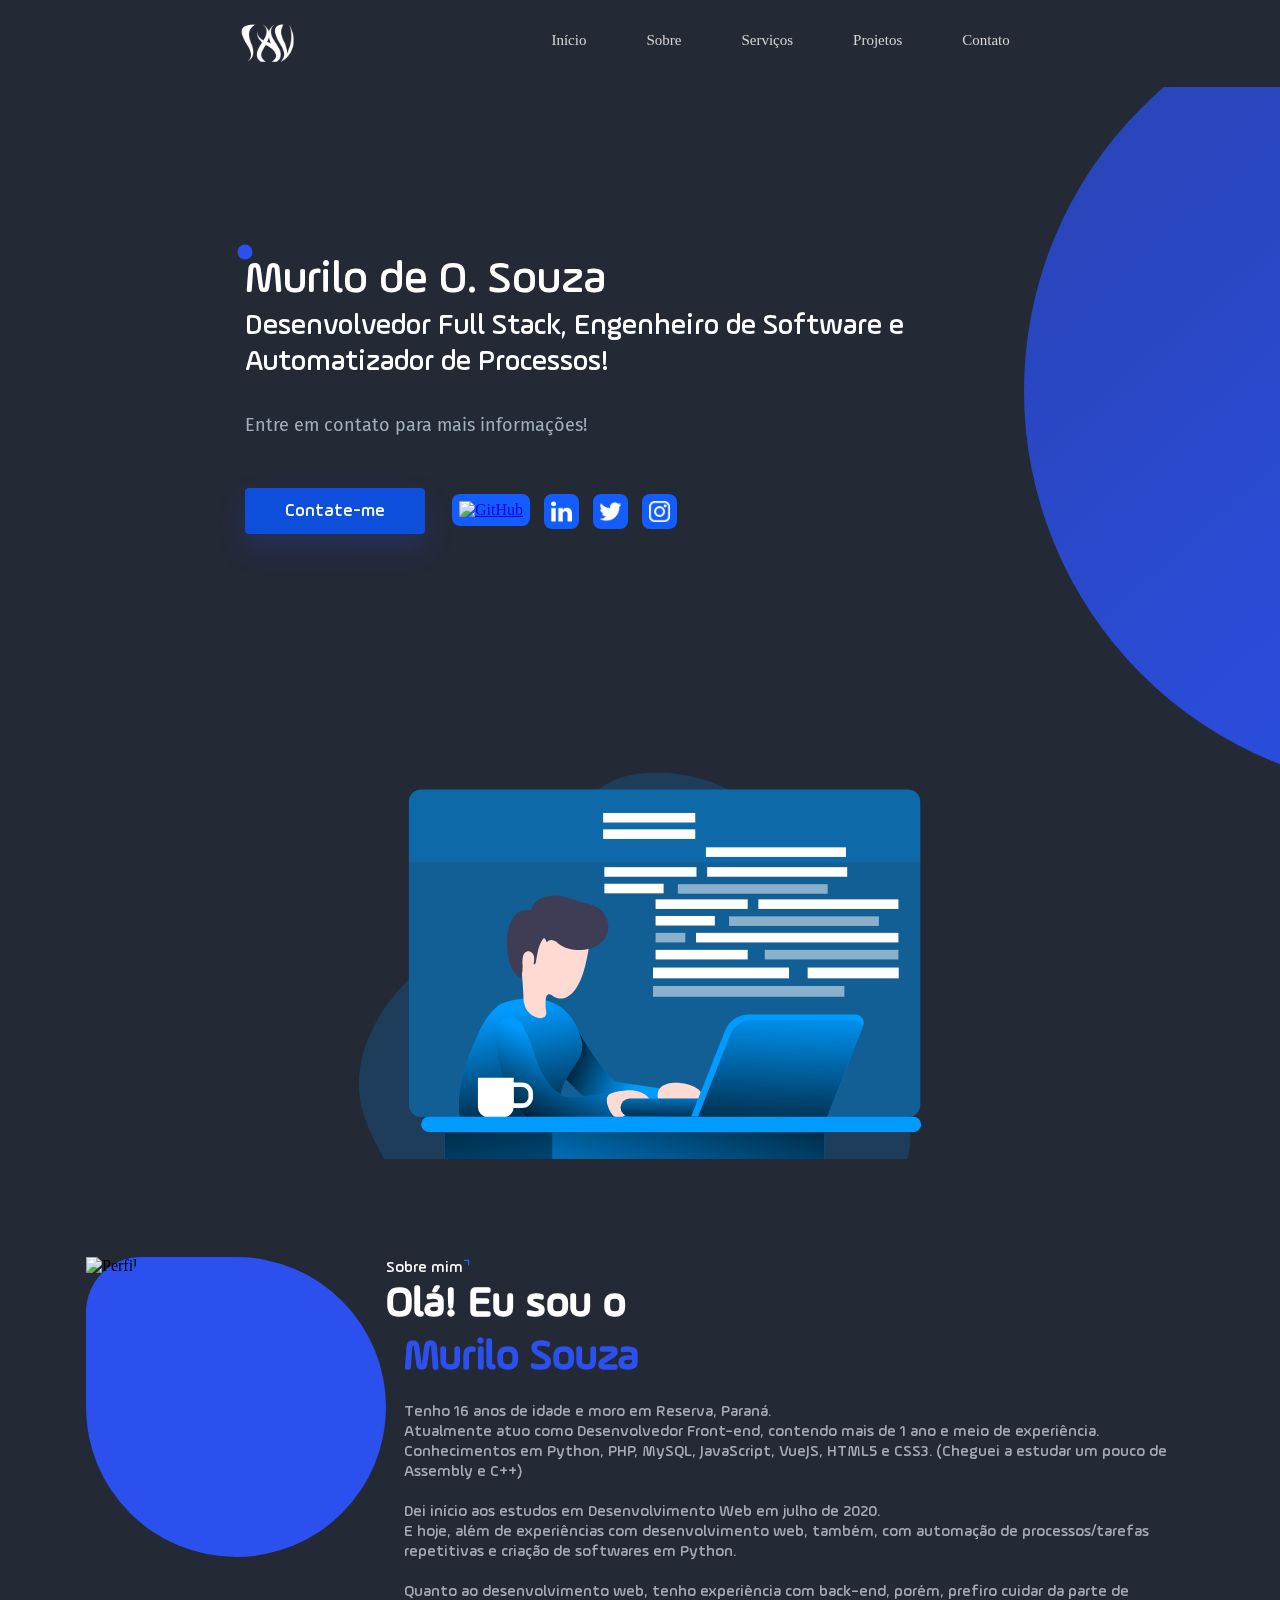
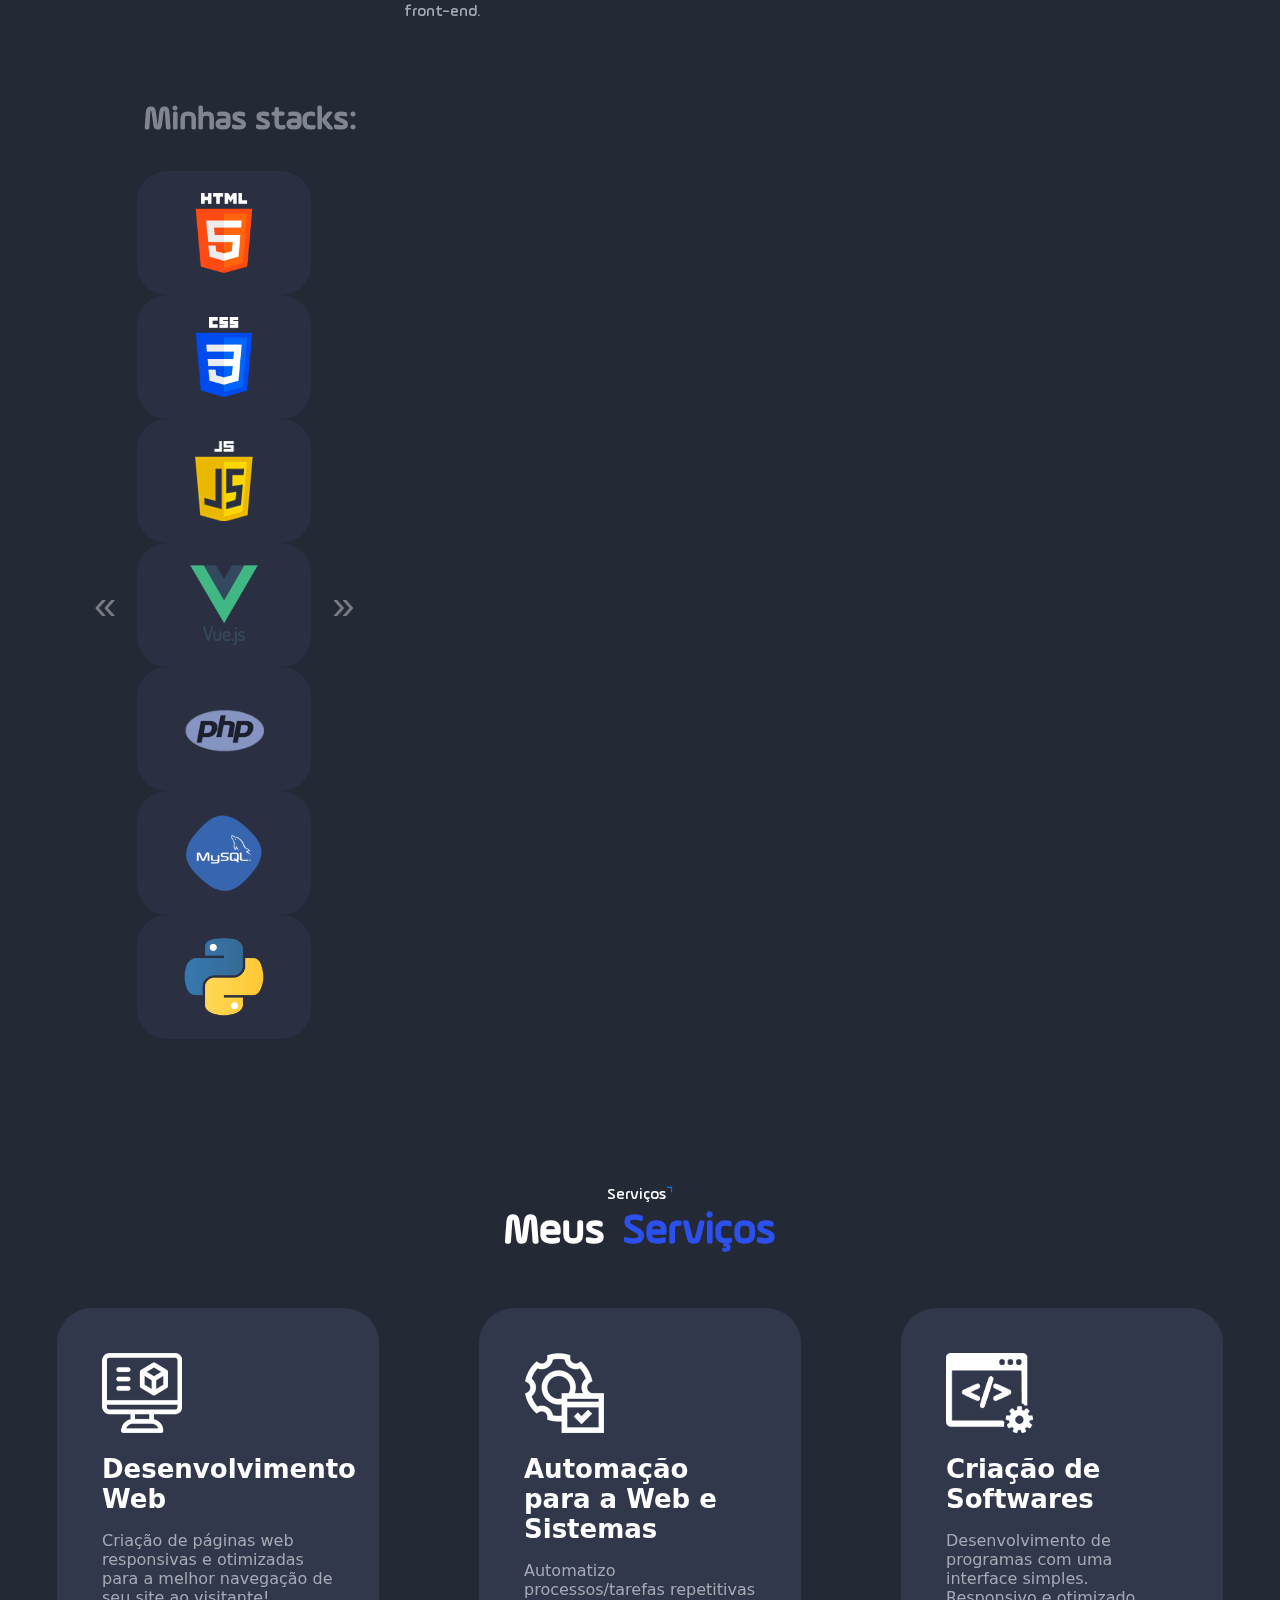
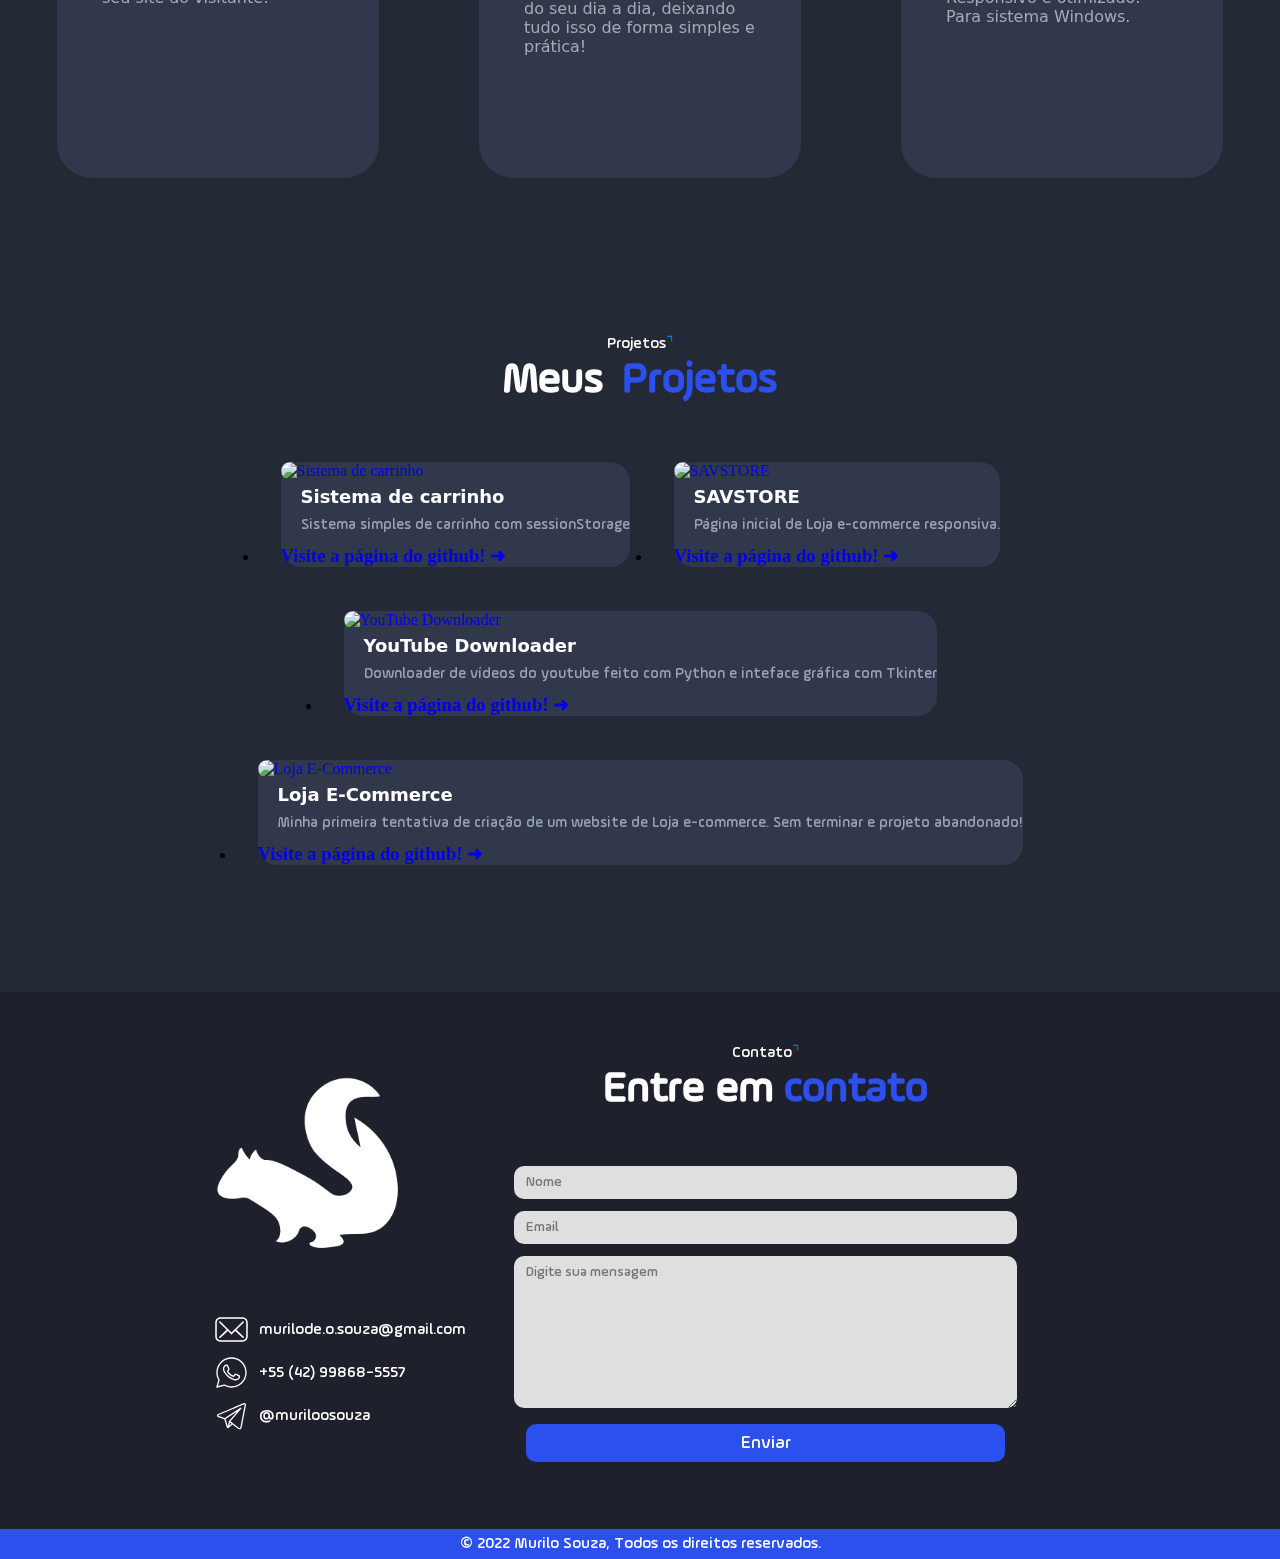
==== index.html @ b5506ba6 "Update index.html" ====
<!DOCTYPE html>
<html lang="en">
<head>
    <meta charset="UTF-8">
    <meta http-equiv="X-UA-Compatible" content="IE=edge">
    <meta name="viewport" content="width=device-width, initial-scale=1.0">
    <title>Portfólio | Murilo Souza</title>
    <link rel="icon" type="image/x-icon" href="./favicon.png">
    <link rel="stylesheet" type="text/css" href="./main.css">
    <link rel="stylesheet" type="text/css" href="./glider.css">
    <link rel="preconnect" href="https://fonts.googleapis.com">
    <link rel="preconnect" href="https://fonts.gstatic.com" crossorigin>
    <link href="https://fonts.googleapis.com/css2?family=Fira+Sans:ital,wght@0,100;0,200;0,300;0,400;0,500;0,600;0,700;0,800;0,900;1,100;1,200;1,300;1,400;1,500;1,600;1,700;1,800;1,900&display=swap" rel="stylesheet">
</head>
<body>
    
    <div class="header-container">
        <div class="header">
            <div class="logo">
                <a href="/index.html"><img src="./img/iconpng 150x150.png" alt="logo" draggable="false"></a>
            </div>
            <ul class="menu">
                <li><a href="/index.html" id="home">Início</a></li>
                <li><a href="#" id="about">Sobre</a></li>
                <li><a href="#" id="services">Serviços</a></li>
                <li><a href="#" id="projects">Projetos</a></li>
                <li><a href="#" id="contact">Contato</a></li>
            </ul>
        </div>
    </div>

    <div class="content">
        <div class="content-container-1">
            <div class="bubble background-bubble"></div>
            <div class="box-principal">

                <div class="titledivul">
                    <div class="maintitle">
                        <span class="title">Murilo de O. Souza</span>
                        <span class="subtitle">Desenvolvedor Full Stack, Engenheiro de Software e Automatizador de Processos!</span>
                    </div>
                    <div class="animated"></div>
                    <div class="cursor"></div>
                    <div class="maindescription">
                        <span>Entre em contato para mais informações!</span>
                    </div>
                    <div class="contacts">
                        <div class="btn-contact">
                            <a href=""><span class="btnctt">Contate-me</span></a>
                        </div>
                        <div class="social-media">
                            <a href="https://github.com/savitarms/" target="_blank"><img class="github icon" src="./img/github-icon.png" alt="GitHub" draggable="false"></a>
                            <a href="https://www.linkedin.com/in/murilodeosouza/" target="_blank"><img class="linkedin icon" src="./img/linkedin-icon.png" alt="LinkedIn" draggable="false"></a>
                            <a href="https://twitter.com/savitarx" target="_blank"><img class="twitter icon" src="./img/twitter-icon.png" alt="Twitter" draggable="false"></a>
                            <a href="https://www.instagram.com/murilo.sav/" target="_blank"><img class="instagram icon" src="./img/instagram-icon.png" alt="Instagram" draggable="false"></a>
                        </div>
                    </div>
                </div>
                <div class="ad-illustration" data-speed="0.6">
                    <svg id="Layer_1" data-name="Layer 1" xmlns="http://www.w3.org/2000/svg" xmlns:xlink="http://www.w3.org/1999/xlink" viewBox="0 0 407.22 332.41" width="406" height="306" class="illustration styles_illustrationTablet__1DWOa"><defs><linearGradient id="linear-gradient" x1="154.44" y1="220.63" x2="204.69" y2="239.78" gradientUnits="userSpaceOnUse"><stop offset="0.01"></stop><stop offset="0.12" stop-opacity="0.75"></stop><stop offset="1" stop-opacity="0"></stop></linearGradient><linearGradient id="linear-gradient-2" x1="128.92" y1="276.06" x2="113.67" y2="184.09" xlink:href="#linear-gradient"></linearGradient><linearGradient id="linear-gradient-3" x1="134.36" y1="270.94" x2="159.48" y2="214.41" xlink:href="#linear-gradient"></linearGradient><linearGradient id="linear-gradient-4" x1="262.98" y1="213.1" x2="219.92" y2="357.78" xlink:href="#linear-gradient"></linearGradient><linearGradient id="linear-gradient-5" x1="85.31" y1="219.96" x2="127.03" y2="417.81" xlink:href="#linear-gradient"></linearGradient><linearGradient id="linear-gradient-6" x1="264.92" y1="268.06" x2="265.51" y2="240.84" gradientTransform="translate(530.39 510.8) rotate(180)" xlink:href="#linear-gradient"></linearGradient><linearGradient id="linear-gradient-7" x1="307.69" y1="284.87" x2="311.73" y2="182.58" xlink:href="#linear-gradient"></linearGradient></defs><title>Web Developer</title><rect x="36.21" y="12.31" width="370.4" height="237.25" rx="8.95" fill="#009bff" opacity="0.48" style="isolation: isolate;"></rect><path d="M404.17,279.66c-.27,7.77-2.05,15.68-6.4,22.12-5.48,8.11-14.38,13.13-23,17.85l-24.44,13.45c-10.71,5.9-22,11.94-34.21,12.11-8.64.13-17-2.72-25.31-5.11C252,328.88,211.12,327.31,171,330.14c-20.55,1.45-41,4-61.36,7.07-16.29,2.42-35.84,10.47-50.53.94-16-10.4-25.82-27.24-34.86-43.59C16.38,280.37,8.4,265.83,5.8,249.82c-4-24.74,5.58-50.15,20.57-70.25a161.15,161.15,0,0,1,14.73-17V253.4a9,9,0,0,0,8.95,9H402.54A70.17,70.17,0,0,1,404.17,279.66Z" transform="translate(-4.89 -12.78)" fill="#009bff" opacity="0.18" style="isolation: isolate;"></path><path d="M272.47,25.1H178.22a56.62,56.62,0,0,1,11.48-6.76c7.45-3.25,15.57-4.7,23.67-5.28C233.75,11.59,254.19,16.09,272.47,25.1Z" transform="translate(-4.89 -12.78)" fill="#009bff" opacity="0.18" style="isolation: isolate;"></path><path d="M186.23,232.48a14.62,14.62,0,0,0,3.27,3.16,15.28,15.28,0,0,0,6,1.78l31.92,4.81a1.85,1.85,0,0,1,.89.3,1.82,1.82,0,0,1,.47,1.44,56.17,56.17,0,0,1-2.39,17.66,2.44,2.44,0,0,1-.65,1.24,2.56,2.56,0,0,1-1.46.44c-10.74.91-21.53.62-32.3.33a22,22,0,0,1-5.38-.59c-3-.84-5.45-2.89-7.71-5-4.85-4.51-24.48-22.64-25.67-25.1a67.19,67.19,0,0,1-3.8-10.92c-1-3.6,6.31-4.05,6.16-7.79a24.17,24.17,0,0,1,.92-7.66,13.08,13.08,0,0,1,3.2-5.92c1.1-1-.6-7.78.92-7.86,1.76,6,9.72,18,13.18,23.14A193.68,193.68,0,0,0,186.23,232.48Z" transform="translate(-4.89 -12.78)" fill="#009bff"></path><path d="M186.23,232.48a14.62,14.62,0,0,0,3.27,3.16,15.28,15.28,0,0,0,6,1.78l31.92,4.81a1.85,1.85,0,0,1,.89.3,1.82,1.82,0,0,1,.47,1.44,56.17,56.17,0,0,1-2.39,17.66,2.44,2.44,0,0,1-.65,1.24,2.56,2.56,0,0,1-1.46.44c-10.74.91-21.53.62-32.3.33a22,22,0,0,1-5.38-.59c-3-.84-5.45-2.89-7.71-5-4.85-4.51-24.48-22.64-25.67-25.1a67.19,67.19,0,0,1-3.8-10.92c-1-3.6,6.31-4.05,6.16-7.79a24.17,24.17,0,0,1,.92-7.66,13.08,13.08,0,0,1,3.2-5.92c1.1-1-.6-7.78.92-7.86,1.76,6,9.72,18,13.18,23.14A193.68,193.68,0,0,0,186.23,232.48Z" transform="translate(-4.89 -12.78)" fill="url(#linear-gradient)"></path><path d="M105.46,181.82a58.54,58.54,0,0,0-6,6.2c-4.42,5.43-7.36,11.89-10.1,18.33-7.29,17.14-13.64,35.47-11.75,54a7,7,0,0,0,.88,3.18,6.19,6.19,0,0,0,3.43,2.21c3.51,1.12,7.26,1.17,11,1.2,14.41.13,28.84.26,43.24-.44,2.23-.11,4.59-.28,6.44-1.54a10.44,10.44,0,0,0,3.14-3.93c3.87-7.28,5-15.7,8-23.36,4-10,15-19.09,12.68-29.63C156.5,163.29,110,177.69,105.46,181.82Z" transform="translate(-4.89 -12.78)" fill="#009bff"></path><path d="M105.46,181.82a58.54,58.54,0,0,0-6,6.2c-4.42,5.43-7.36,11.89-10.1,18.33-7.29,17.14-13.64,35.47-11.75,54a7,7,0,0,0,.88,3.18,6.19,6.19,0,0,0,3.43,2.21c3.51,1.12,7.26,1.17,11,1.2,14.41.13,28.84.26,43.24-.44,2.23-.11,4.59-.28,6.44-1.54a10.44,10.44,0,0,0,3.14-3.93c3.87-7.28,5-15.7,8-23.36,4-10,15-19.09,12.68-29.63C156.5,163.29,110,177.69,105.46,181.82Z" transform="translate(-4.89 -12.78)" fill="url(#linear-gradient-2)"></path><path d="M170.58,144.75c-1.69,8.21-3.46,16.64-8,23.71a18.36,18.36,0,0,1-6.93,6.82c-2.93,1.47-6.65,1.67-9.39-.13-1.37-.89-2.87-2.29-4.36-1.63-1.08.49-1.43,1.83-1.58,3a30.2,30.2,0,0,0,.12,8.65,7.31,7.31,0,0,1,.14,2.46,4.06,4.06,0,0,1-3.25,3,7.75,7.75,0,0,1-4.53-.71,14.64,14.64,0,0,1-8.44-10.82,35.06,35.06,0,0,1-.3-4.8c-.19-7.12-1.32-14.21-1.09-21.32s2-14.51,6.83-19.76a31.12,31.12,0,0,1,9.76-6.76c5.45-2.6,11.53-4.43,17.49-3.48a16.62,16.62,0,0,1,11.57,7.72C171.74,135.49,171.75,139.06,170.58,144.75Z" transform="translate(-4.89 -12.78)" fill="#ffdad2"></path><path d="M185.47,126.66A16.55,16.55,0,0,0,176.72,110c-2.65-1.32-5.6-1.88-8.46-2.64-6.7-1.8-13.13-4.78-20-5.42s-14.77,1.77-17.83,8c-.56,1.14-1.11,2.52-2.34,2.82a5.13,5.13,0,0,1-2-.18c-4.59-.81-8.72,3.11-10.79,7.28-3.34,6.75-3.51,14.62-2.78,22.11.67,6.93,2.44,14.42,8,18.64.55.42,1.36.8,1.89.35a1.58,1.58,0,0,0,.43-.93,30.4,30.4,0,0,0,.62-8c-.11-2-.43-4.12.09-6.09s2.19-3.84,4.23-3.78c1.89,0,3.41,1.76,3.88,3.6a13.28,13.28,0,0,1-.21,5.64c.3.75,1.35-.15,1.53-.93,1.38-6.28,1.69-13.31,6.05-18a7.73,7.73,0,0,1,1.88,3.27,5,5,0,0,1,5.15-1.28,12.24,12.24,0,0,1,3.44,2.25C160.12,145,183.24,142.54,185.47,126.66Z" transform="translate(-4.89 -12.78)" fill="#3f3d56"></path><path d="M108.52,192.06c-3.36,2.44-5,6.73-5.1,10.87s4.28,30.41,8.41,37.87c3.2,5.8,9.87,20.94,20,25.12,3,1.24,47.35.72,67.93-1.51-.13-4.87-.37-9.74-.69-14.61a2.77,2.77,0,0,0-.55-1.79c-.52-.54-1.26-4.07-2-4.07-12,.05-24.1,3.72-36.1,4a21.12,21.12,0,0,1-5.21-.31,15,15,0,0,1-4-1.64c-9.26-5.24-14.38-15.53-18-25.54-2.77-7.72-5-15.71-9-22.92-1.42-2.57-2.69-5.07-5.49-6.2C115.43,190,111.57,189.85,108.52,192.06Z" transform="translate(-4.89 -12.78)" fill="#009bff"></path><path d="M108.52,192.06c-3.36,2.44-5,6.73-5.1,10.87s4.28,30.41,8.41,37.87c3.2,5.8,9.87,20.94,20,25.12,3,1.24,47.35.72,67.93-1.51-.13-4.87-.37-9.74-.69-14.61a2.77,2.77,0,0,0-.55-1.79c-.52-.54-1.26-4.07-2-4.07-12,.05-24.1,3.72-36.1,4a21.12,21.12,0,0,1-5.21-.31,15,15,0,0,1-4-1.64c-9.26-5.24-14.38-15.53-18-25.54-2.77-7.72-5-15.71-9-22.92-1.42-2.57-2.69-5.07-5.49-6.2C115.43,190,111.57,189.85,108.52,192.06Z" transform="translate(-4.89 -12.78)" fill="url(#linear-gradient-3)"></path><path d="M198,243c6.23-.59,13.15.8,17.1,5.65a3,3,0,0,1,.78,1.6,2.68,2.68,0,0,1-.48,1.51c-2.33,3.87-7.39,4.79-11.64,6.32a30.22,30.22,0,0,0-6.29,3.12,10,10,0,0,1-3.76,1.86c-3,.45-5.49-2.23-6.85-4.91-1.56-3-4-9.16-1-12C188.31,243.9,194.92,243.28,198,243Z" transform="translate(-4.89 -12.78)" fill="#ffdad2"></path><path d="M249.59,241.46a8.53,8.53,0,0,1,2.79,2.55,3.67,3.67,0,0,1,.26,3.63,5.05,5.05,0,0,1-1.87,1.68c-5.53,3.29-12.31,3.88-17.91,7A9.73,9.73,0,0,1,229,258a5.33,5.33,0,0,1-4.28-2,13.6,13.6,0,0,1-2.31-4.27C215.86,234.53,240.17,235.46,249.59,241.46Z" transform="translate(-4.89 -12.78)" fill="#ffdad2"></path><path d="M86.23,221h25.91a0,0,0,0,1,0,0v21.28a7.5,7.5,0,0,1-7.5,7.5H93.73a7.5,7.5,0,0,1-7.5-7.5V221A0,0,0,0,1,86.23,221Z" fill="#fff"></path><path d="M110.39,226.16h7.85a6.25,6.25,0,0,1,6.25,6.25V235a6.25,6.25,0,0,1-6.25,6.25h-7.85a0,0,0,0,1,0,0V226.16A0,0,0,0,1,110.39,226.16Z" fill="none" stroke="#fff" stroke-miterlimit="10" stroke-width="3.3"></path><rect x="45.12" y="249.32" width="362.1" height="11.11" rx="5.56" fill="#009bff"></rect><rect x="138.75" y="260.6" width="198.39" height="68.81" fill="#009bff"></rect><rect x="62.17" y="260.6" width="77.93" height="68.81" fill="#009bff"></rect><rect x="140.06" y="260.6" width="197.09" height="68.81" fill="url(#linear-gradient-4)"></rect><rect x="62.17" y="260.6" width="77.93" height="68.81" fill="url(#linear-gradient-5)"></rect><path d="M411.49,34.05v43.8H41.1V34.05a9,9,0,0,1,8.95-9H402.54A9,9,0,0,1,411.49,34.05Z" transform="translate(-4.89 -12.78)" fill="#009bff" opacity="0.18" style="isolation: isolate;"></path><rect x="194.46" y="248.88" width="141.48" height="13.04" rx="6.52" transform="translate(525.5 498.01) rotate(-180)" fill="#009bff"></rect><rect x="194.46" y="248.88" width="141.48" height="13.04" rx="6.52" transform="translate(525.5 498.01) rotate(-180)" fill="url(#linear-gradient-6)"></rect><path d="M245.51,261.93h98.57l26-65.93a5.8,5.8,0,0,0-5.39-7.92H287.34A18.68,18.68,0,0,0,270,199.9Z" transform="translate(-4.89 -12.78)" fill="#009bff"></path><path d="M250.52,262h93.62l24.69-62.63a5.5,5.5,0,0,0-5.12-7.52H290.25a17.73,17.73,0,0,0-16.5,11.22Z" transform="translate(-4.89 -12.78)" fill="#009bff"></path><path d="M250.52,262h93.62l24.69-62.63a5.5,5.5,0,0,0-5.12-7.52H290.25a17.73,17.73,0,0,0-16.5,11.22Z" transform="translate(-4.89 -12.78)" fill="url(#linear-gradient-7)"></path><rect x="213.02" y="154.61" width="138.6" height="7.8" fill="#fff" opacity="0.51"></rect><rect x="213.02" y="141.26" width="98.53" height="7.8" fill="#fff"></rect><rect x="325.02" y="141.26" width="65.96" height="7.8" fill="#fff"></rect><rect x="289.34" y="91.88" width="101.41" height="6.93" fill="#fff"></rect><rect x="268.1" y="104.19" width="108.49" height="6.93" fill="#fff" opacity="0.51"></rect><rect x="214.9" y="91.88" width="66.7" height="6.93" fill="#fff"></rect><rect x="244.16" y="116.13" width="146.59" height="6.93" fill="#fff"></rect><rect x="214.9" y="116.13" width="21.52" height="6.93" fill="#fff" opacity="0.51"></rect><rect x="293.99" y="128.44" width="96.76" height="6.93" fill="#fff" opacity="0.51"></rect><rect x="214.9" y="128.44" width="66.7" height="6.93" fill="#fff"></rect><rect x="214.9" y="103.9" width="42.89" height="6.93" fill="#fff"></rect><rect x="252.25" y="68.55" width="101.41" height="6.93" fill="#fff"></rect><rect x="231.01" y="80.86" width="108.49" height="6.93" fill="#fff" opacity="0.51"></rect><rect x="177.82" y="68.55" width="66.7" height="6.93" fill="#fff"></rect><rect x="251.35" y="54.2" width="101.41" height="6.93" fill="#fff"></rect><rect x="176.92" y="41.18" width="66.7" height="6.93" fill="#fff"></rect><rect x="176.92" y="29.3" width="66.7" height="6.93" fill="#fff"></rect><rect x="177.82" y="80.57" width="42.89" height="6.93" fill="#fff"></rect></svg>
                </div>

            </div>
        </div>

        <div class="content-container-2">

            <div class="container-about">
                <div class="box-about">
                    <div class="perfil">
                        <div class="box-perfil">
                            <img src="./img/person.png" alt="Perfil" draggable="false">
                        </div>
                    </div>
                    <div class="about">
                        <span class="descme">Sobre mim<span>⌝</span></span>
                        <h1>Olá! Eu sou o</h1>
                        <h2>Murilo Souza</h2>
                        
                        <div class="about-description">
                            <span class="about-text">Tenho 16 anos de idade e moro em Reserva, Paraná. 
                                <br>Atualmente atuo como Desenvolvedor Front-end, contendo mais de 1 ano e meio de experiência.
                                <br>Conhecimentos em Python, PHP, MySQL, JavaScript, VueJS, HTML5 e CSS3. (Cheguei a estudar um pouco de Assembly e C++)
                                <br>
                                <br>Dei início aos estudos em Desenvolvimento Web em julho de 2020. 
                                <br>E hoje, além de experiências com desenvolvimento web, também, com automação de processos/tarefas repetitivas e criação de softwares em Python. 
                                <br>
                                <br>Quanto ao desenvolvimento web, tenho experiência com back-end, porém, prefiro cuidar da parte de front-end. 
                        </div>

                    </div>
                </div>
            </div>

            <div class="stacks-container">
                <h1 class="stacks-title">Minhas stacks:</h1>
                <div class="glider-contain">
                    <button aria-label="Previous" class="glider-prev">«</button>
                        <div class="stacks-box">
                            <li><img src="./img/html-5.png" alt="HTML5" draggable="false"></li>
                            <li><img src="./img/css-3.png" alt="CSS3" draggable="false"></li>
                            <li><img src="./img/js.png" alt="JavaScript" draggable="false"></li>
                            <li><img src="./img/VueJS.png" alt="VueJS" draggable="false"></li>
                            <li><img src="./img/php.png" alt="PHP" draggable="false"></li>
                            <li><img src="./img/mysql.png" alt="MySQL" draggable="false"></li>
                            <li><img src="./img/python.png" alt="Python" draggable="false"></li>
                        </div>
                    <button aria-label="Next" class="glider-next">»</button>
                </div>
            </div>

            <div class="services-container">
                <div class="titles-box">
                    <span class="descme">Serviços<span>⌝</span></span>
                    <h1 class="services-title">Meus<span>Serviços</span></h1>
                </div>
                <div class="services-box">
                    <div class="s-item">
                        <img src="./img/webdevelopment.png" title="Desenvolvimento Web" alt="Web Development" draggable="false">
                        <h1>Desenvolvimento Web</h1>
                        <span>Criação de páginas web responsivas e otimizadas para a melhor navegação de seu site ao visitante!
                        </span>
                    </div>
                    <div class="s-item">
                        <img src="./img/automacao.png" title="Automação" alt="Bot Development" draggable="false">
                        <h1>Automação para a Web e Sistemas</h1>
                        <span>Automatizo processos/tarefas repetitivas do seu dia a dia, deixando tudo isso de forma simples e prática!
                        </span>
                    </div>
                    <div class="s-item">
                        <img src="./img/software.png" title="Criação de Software" alt="Software Development" draggable="false">
                        <h1>Criação de Softwares</h1>
                        <span>Desenvolvimento de programas com uma interface simples.
                            <br>Responsivo e otimizado. 
                            <br>Para sistema Windows.
                        </span>
                    </div>
                </div>
            </div>


            <div class="project-container">
                <div class="titles-box">
                    <span class="descme">Projetos<span>⌝</span></span>
                    <h1 class="project-title">Meus<span>Projetos</span></h1>
                </div>
                <div class="project-box">
                    <li>
                        <a href="https://github.com/savitarms/sistema-de-carrinho-nobackend" target="_blank">
                            <div class="p-item">
                                <img src="./img/sistema-carrinho.png" title="Sistema de carrinho" alt="Sistema de carrinho" draggable="false">
                                <h1>Sistema de carrinho</h1>
                                <h2>Sistema simples de carrinho com sessionStorage</h2>
                                <h3>Visite a página do github! ➜</h3>
                            </div>
                        </a>
                    </li>
                    <li>
                        <a href="https://github.com/savitarms/savstore" target="_blank">
                            <div class="p-item">
                                <img src="./img/savstore-print.png" title="SAVSTORE" alt="SAVSTORE" draggable="false">
                                <h1>SAVSTORE</h1>
                                <h2>Página inicial de Loja e-commerce responsiva.</h2>
                                <h3>Visite a página do github! ➜</h3>
                            </div>
                        </a>
                    </li>
                    <li>
                        <a href="https://github.com/savitarms/Youtube_Downloader_SAV" target="_blank">
                            <div class="p-item">
                                <img src="./img/downloader-youtube.png" title="YouTube Downloader" alt="YouTube Downloader" draggable="false">
                                <h1>YouTube Downloader</h1>
                                <h2>Downloader de vídeos do youtube feito com Python e inteface gráfica com Tkinter</h2>
                                <h3>Visite a página do github! ➜</h3>
                            </div>
                        </a>
                    </li>
                    <li>
                        <a href="https://github.com/savitarms/ecommerce-website" target="_blank">
                            <div class="p-item">
                                <img src="./img/ecommerce.png" title="Loja E-Commerce" alt="Loja E-Commerce" draggable="false">
                                <h1>Loja E-Commerce</h1>
                                <h2>Minha primeira tentativa de criação de um website de Loja e-commerce. Sem terminar e projeto abandonado!</h2>
                                <h3>Visite a página do github! ➜</h3>
                            </div>
                        </a>
                    </li>
                </div>
            </div>

            <div class="contact-container">
                <div class="contact-box">
                    <div class="contact-information">
                        <div class="logo-box">
                            <?xml version="1.0" encoding="utf-8"?>
                            <!-- Generator: Adobe Illustrator 24.0.1, SVG Export Plug-In . SVG Version: 6.00 Build 0)  -->
                            <svg version="1.1" id="Camada_1" xmlns="http://www.w3.org/2000/svg" xmlns:xlink="http://www.w3.org/1999/xlink" x="0px" y="0px"
	 viewBox="0 0 2000 2000" style="enable-background:new 0 0 2000 2000;" xml:space="preserve">
<image style="overflow:visible;" width="1000" height="1000" xlink:href="[data-uri]" transform="matrix(2 0 0 2 0 0)">
</image>
                            </svg>
                        </div>
                        <div class="contacts-md">
                            <div class="email-info conf">
                                <a href="mailto:murilode.o.souza@gmail.com?subject=subject text">
                                    <svg xmlns="http://www.w3.org/2000/svg" xmlns:xlink="http://www.w3.org/1999/xlink" version="1.1" width="256" height="256" viewBox="0 0 256 256" xml:space="preserve">
                                        <desc>Created with Fabric.js 1.7.22</desc>
                                        <defs>
                                        </defs>
                                        <g transform="translate(128 128) scale(0.72 0.72)">
                                            <g style="stroke: none; stroke-width: 0; stroke-dasharray: none; stroke-linecap: butt; stroke-linejoin: miter; stroke-miterlimit: 10; fill: none; fill-rule: nonzero; opacity: 1;" transform="translate(-175.05 -175.05000000000004) scale(3.89 3.89)" >
                                            <path d="M 75.546 78.738 H 14.455 C 6.484 78.738 0 72.254 0 64.283 V 25.716 c 0 -7.97 6.485 -14.455 14.455 -14.455 h 61.091 c 7.97 0 14.454 6.485 14.454 14.455 v 38.567 C 90 72.254 83.516 78.738 75.546 78.738 z M 14.455 15.488 c -5.64 0 -10.228 4.588 -10.228 10.228 v 38.567 c 0 5.64 4.588 10.229 10.228 10.229 h 61.091 c 5.64 0 10.228 -4.589 10.228 -10.229 V 25.716 c 0 -5.64 -4.588 -10.228 -10.228 -10.228 H 14.455 z" style="stroke: none; stroke-width: 1; stroke-dasharray: none; stroke-linecap: butt; stroke-linejoin: miter; stroke-miterlimit: 10; fill: rgb(29,29,27); fill-rule: nonzero; opacity: 1;" transform=" matrix(1 0 0 1 0 0) " stroke-linecap="round" />
                                            <path d="M 11.044 25.917 C 21.848 36.445 32.652 46.972 43.456 57.5 c 2.014 1.962 5.105 -1.122 3.088 -3.088 C 35.74 43.885 24.936 33.357 14.132 22.83 C 12.118 20.867 9.027 23.952 11.044 25.917 L 11.044 25.917 z" style="stroke: none; stroke-width: 1; stroke-dasharray: none; stroke-linecap: butt; stroke-linejoin: miter; stroke-miterlimit: 10; fill: rgb(29,29,27); fill-rule: nonzero; opacity: 1;" transform=" matrix(1 0 0 1 0 0) " stroke-linecap="round" />
                                            <path d="M 46.544 57.5 c 10.804 -10.527 21.608 -21.055 32.412 -31.582 c 2.016 -1.965 -1.073 -5.051 -3.088 -3.088 C 65.064 33.357 54.26 43.885 43.456 54.412 C 41.44 56.377 44.529 59.463 46.544 57.5 L 46.544 57.5 z" style="stroke: none; stroke-width: 1; stroke-dasharray: none; stroke-linecap: butt; stroke-linejoin: miter; stroke-miterlimit: 10; fill: rgb(29,29,27); fill-rule: nonzero; opacity: 1;" transform=" matrix(1 0 0 1 0 0) " stroke-linecap="round" />
                                            <path d="M 78.837 64.952 c -7.189 -6.818 -14.379 -13.635 -21.568 -20.453 c -2.039 -1.933 -5.132 1.149 -3.088 3.088 c 7.189 6.818 14.379 13.635 21.568 20.453 C 77.788 69.973 80.881 66.89 78.837 64.952 L 78.837 64.952 z" style="stroke: none; stroke-width: 1; stroke-dasharray: none; stroke-linecap: butt; stroke-linejoin: miter; stroke-miterlimit: 10; fill: rgb(29,29,27); fill-rule: nonzero; opacity: 1;" transform=" matrix(1 0 0 1 0 0) " stroke-linecap="round" />
                                            <path d="M 14.446 68.039 c 7.189 -6.818 14.379 -13.635 21.568 -20.453 c 2.043 -1.938 -1.048 -5.022 -3.088 -3.088 c -7.189 6.818 -14.379 13.635 -21.568 20.453 C 9.315 66.889 12.406 69.974 14.446 68.039 L 14.446 68.039 z" style="stroke: none; stroke-width: 1; stroke-dasharray: none; stroke-linecap: butt; stroke-linejoin: miter; stroke-miterlimit: 10; fill: rgb(29,29,27); fill-rule: nonzero; opacity: 1;" transform=" matrix(1 0 0 1 0 0) " stroke-linecap="round" />
                                        </g>
                                        </g>
                                    </svg>
                                    <span>murilode.o.souza@gmail.com</span>
                                </a>
                            </div>
                            <div class="tel-info conf">
                                <a href="https://api.whatsapp.com/send?phone=5542998685557" target="_blank">
                                    <svg fill="#000000" xmlns="http://www.w3.org/2000/svg"  viewBox="0 0 50 50" width="50px" height="50px"><path d="M 25 2 C 12.309534 2 2 12.309534 2 25 C 2 29.079097 3.1186875 32.88588 4.984375 36.208984 L 2.0371094 46.730469 A 1.0001 1.0001 0 0 0 3.2402344 47.970703 L 14.210938 45.251953 C 17.434629 46.972929 21.092591 48 25 48 C 37.690466 48 48 37.690466 48 25 C 48 12.309534 37.690466 2 25 2 z M 25 4 C 36.609534 4 46 13.390466 46 25 C 46 36.609534 36.609534 46 25 46 C 21.278025 46 17.792121 45.029635 14.761719 43.333984 A 1.0001 1.0001 0 0 0 14.033203 43.236328 L 4.4257812 45.617188 L 7.0019531 36.425781 A 1.0001 1.0001 0 0 0 6.9023438 35.646484 C 5.0606869 32.523592 4 28.890107 4 25 C 4 13.390466 13.390466 4 25 4 z M 16.642578 13 C 16.001539 13 15.086045 13.23849 14.333984 14.048828 C 13.882268 14.535548 12 16.369511 12 19.59375 C 12 22.955271 14.331391 25.855848 14.613281 26.228516 L 14.615234 26.228516 L 14.615234 26.230469 C 14.588494 26.195329 14.973031 26.752191 15.486328 27.419922 C 15.999626 28.087653 16.717405 28.96464 17.619141 29.914062 C 19.422612 31.812909 21.958282 34.007419 25.105469 35.349609 C 26.554789 35.966779 27.698179 36.339417 28.564453 36.611328 C 30.169845 37.115426 31.632073 37.038799 32.730469 36.876953 C 33.55263 36.755876 34.456878 36.361114 35.351562 35.794922 C 36.246248 35.22873 37.12309 34.524722 37.509766 33.455078 C 37.786772 32.688244 37.927591 31.979598 37.978516 31.396484 C 38.003976 31.104927 38.007211 30.847602 37.988281 30.609375 C 37.969311 30.371148 37.989581 30.188664 37.767578 29.824219 C 37.302009 29.059804 36.774753 29.039853 36.224609 28.767578 C 35.918939 28.616297 35.048661 28.191329 34.175781 27.775391 C 33.303883 27.35992 32.54892 26.991953 32.083984 26.826172 C 31.790239 26.720488 31.431556 26.568352 30.914062 26.626953 C 30.396569 26.685553 29.88546 27.058933 29.587891 27.5 C 29.305837 27.918069 28.170387 29.258349 27.824219 29.652344 C 27.819619 29.649544 27.849659 29.663383 27.712891 29.595703 C 27.284761 29.383815 26.761157 29.203652 25.986328 28.794922 C 25.2115 28.386192 24.242255 27.782635 23.181641 26.847656 L 23.181641 26.845703 C 21.603029 25.455949 20.497272 23.711106 20.148438 23.125 C 20.171937 23.09704 20.145643 23.130901 20.195312 23.082031 L 20.197266 23.080078 C 20.553781 22.728924 20.869739 22.309521 21.136719 22.001953 C 21.515257 21.565866 21.68231 21.181437 21.863281 20.822266 C 22.223954 20.10644 22.02313 19.318742 21.814453 18.904297 L 21.814453 18.902344 C 21.828863 18.931014 21.701572 18.650157 21.564453 18.326172 C 21.426943 18.001263 21.251663 17.580039 21.064453 17.130859 C 20.690033 16.232501 20.272027 15.224912 20.023438 14.634766 L 20.023438 14.632812 C 19.730591 13.937684 19.334395 13.436908 18.816406 13.195312 C 18.298417 12.953717 17.840778 13.022402 17.822266 13.021484 L 17.820312 13.021484 C 17.450668 13.004432 17.045038 13 16.642578 13 z M 16.642578 15 C 17.028118 15 17.408214 15.004701 17.726562 15.019531 C 18.054056 15.035851 18.033687 15.037192 17.970703 15.007812 C 17.906713 14.977972 17.993533 14.968282 18.179688 15.410156 C 18.423098 15.98801 18.84317 16.999249 19.21875 17.900391 C 19.40654 18.350961 19.582292 18.773816 19.722656 19.105469 C 19.863021 19.437122 19.939077 19.622295 20.027344 19.798828 L 20.027344 19.800781 L 20.029297 19.802734 C 20.115837 19.973483 20.108185 19.864164 20.078125 19.923828 C 19.867096 20.342656 19.838461 20.445493 19.625 20.691406 C 19.29998 21.065838 18.968453 21.483404 18.792969 21.65625 C 18.639439 21.80707 18.36242 22.042032 18.189453 22.501953 C 18.016221 22.962578 18.097073 23.59457 18.375 24.066406 C 18.745032 24.6946 19.964406 26.679307 21.859375 28.347656 C 23.05276 29.399678 24.164563 30.095933 25.052734 30.564453 C 25.940906 31.032973 26.664301 31.306607 26.826172 31.386719 C 27.210549 31.576953 27.630655 31.72467 28.119141 31.666016 C 28.607627 31.607366 29.02878 31.310979 29.296875 31.007812 L 29.298828 31.005859 C 29.655629 30.601347 30.715848 29.390728 31.224609 28.644531 C 31.246169 28.652131 31.239109 28.646231 31.408203 28.707031 L 31.408203 28.708984 L 31.410156 28.708984 C 31.487356 28.736474 32.454286 29.169267 33.316406 29.580078 C 34.178526 29.990889 35.053561 30.417875 35.337891 30.558594 C 35.748225 30.761674 35.942113 30.893881 35.992188 30.894531 C 35.995572 30.982516 35.998992 31.07786 35.986328 31.222656 C 35.951258 31.624292 35.8439 32.180225 35.628906 32.775391 C 35.523582 33.066746 34.975018 33.667661 34.283203 34.105469 C 33.591388 34.543277 32.749338 34.852514 32.4375 34.898438 C 31.499896 35.036591 30.386672 35.087027 29.164062 34.703125 C 28.316336 34.437036 27.259305 34.092596 25.890625 33.509766 C 23.114812 32.325956 20.755591 30.311513 19.070312 28.537109 C 18.227674 27.649908 17.552562 26.824019 17.072266 26.199219 C 16.592866 25.575584 16.383528 25.251054 16.208984 25.021484 L 16.207031 25.019531 C 15.897202 24.609805 14 21.970851 14 19.59375 C 14 17.077989 15.168497 16.091436 15.800781 15.410156 C 16.132721 15.052495 16.495617 15 16.642578 15 z"/>
                                    </svg>
                                    <span>+55 (42) 99868-5557</span>
                                </a>
                            </div>
                            <div class="telegram-info conf">
                                <a href="https://t.me/muriloosouza" target="_blank">
                                    <svg fill="#000000" xmlns="http://www.w3.org/2000/svg"  viewBox="0 0 50 50" width="50px" height="50px"><path d="M 44.376953 5.9863281 C 43.889905 6.0076957 43.415817 6.1432497 42.988281 6.3144531 C 42.565113 6.4845113 40.128883 7.5243408 36.53125 9.0625 C 32.933617 10.600659 28.256963 12.603668 23.621094 14.589844 C 14.349356 18.562196 5.2382813 22.470703 5.2382812 22.470703 L 5.3046875 22.445312 C 5.3046875 22.445312 4.7547875 22.629122 4.1972656 23.017578 C 3.9185047 23.211806 3.6186028 23.462555 3.3730469 23.828125 C 3.127491 24.193695 2.9479735 24.711788 3.015625 25.259766 C 3.2532479 27.184511 5.2480469 27.730469 5.2480469 27.730469 L 5.2558594 27.734375 L 14.158203 30.78125 C 14.385177 31.538434 16.858319 39.792923 17.402344 41.541016 C 17.702797 42.507484 17.984013 43.064995 18.277344 43.445312 C 18.424133 43.635633 18.577962 43.782915 18.748047 43.890625 C 18.815627 43.933415 18.8867 43.965525 18.957031 43.994141 C 18.958531 43.994806 18.959437 43.99348 18.960938 43.994141 C 18.969579 43.997952 18.977708 43.998295 18.986328 44.001953 L 18.962891 43.996094 C 18.979231 44.002694 18.995359 44.013801 19.011719 44.019531 C 19.043456 44.030655 19.062905 44.030268 19.103516 44.039062 C 20.123059 44.395042 20.966797 43.734375 20.966797 43.734375 L 21.001953 43.707031 L 26.470703 38.634766 L 35.345703 45.554688 L 35.457031 45.605469 C 37.010484 46.295216 38.415349 45.910403 39.193359 45.277344 C 39.97137 44.644284 40.277344 43.828125 40.277344 43.828125 L 40.310547 43.742188 L 46.832031 9.7519531 C 46.998903 8.9915162 47.022612 8.334202 46.865234 7.7402344 C 46.707857 7.1462668 46.325492 6.6299361 45.845703 6.34375 C 45.365914 6.0575639 44.864001 5.9649605 44.376953 5.9863281 z M 44.429688 8.0195312 C 44.627491 8.0103707 44.774102 8.032983 44.820312 8.0605469 C 44.866523 8.0881109 44.887272 8.0844829 44.931641 8.2519531 C 44.976011 8.419423 45.000036 8.7721605 44.878906 9.3242188 L 44.875 9.3359375 L 38.390625 43.128906 C 38.375275 43.162926 38.240151 43.475531 37.931641 43.726562 C 37.616914 43.982653 37.266874 44.182554 36.337891 43.792969 L 26.632812 36.224609 L 26.359375 36.009766 L 26.353516 36.015625 L 23.451172 33.837891 L 39.761719 14.648438 A 1.0001 1.0001 0 0 0 38.974609 13 A 1.0001 1.0001 0 0 0 38.445312 13.167969 L 14.84375 28.902344 L 5.9277344 25.849609 C 5.9277344 25.849609 5.0423771 25.356927 5 25.013672 C 4.99765 24.994652 4.9871961 25.011869 5.0332031 24.943359 C 5.0792101 24.874869 5.1948546 24.759225 5.3398438 24.658203 C 5.6298218 24.456159 5.9609375 24.333984 5.9609375 24.333984 L 5.9941406 24.322266 L 6.0273438 24.308594 C 6.0273438 24.308594 15.138894 20.399882 24.410156 16.427734 C 29.045787 14.44166 33.721617 12.440122 37.318359 10.902344 C 40.914175 9.3649615 43.512419 8.2583658 43.732422 8.1699219 C 43.982886 8.0696253 44.231884 8.0286918 44.429688 8.0195312 z M 33.613281 18.792969 L 21.244141 33.345703 L 21.238281 33.351562 A 1.0001 1.0001 0 0 0 21.183594 33.423828 A 1.0001 1.0001 0 0 0 21.128906 33.507812 A 1.0001 1.0001 0 0 0 20.998047 33.892578 A 1.0001 1.0001 0 0 0 20.998047 33.900391 L 19.386719 41.146484 C 19.35993 41.068197 19.341173 41.039555 19.3125 40.947266 L 19.3125 40.945312 C 18.800713 39.30085 16.467362 31.5161 16.144531 30.439453 L 33.613281 18.792969 z M 22.640625 35.730469 L 24.863281 37.398438 L 21.597656 40.425781 L 22.640625 35.730469 z"/>
                                    </svg>
                                    <span>@muriloosouza</span>
                                </a>
                            </div>
                        </div>
                    </div>
                    <div class="contact-md-box">
                        <div class="titles-box" style="padding: 50px 0;">
                            <span class="descme">Contato<span>⌝</span></span>
                            <h1 class="contact-title">Entre em<span>contato</span></h1>
                        </div>
                        <div class="email">
                            <form id="form-container" method="post" action="https://formspree.io/f/xvolqlop">
                                <div class="email-inputs">
                                    <div class="name">
                                        <input id="name_form" title="" type="name" placeholder="Nome" autocomplete="name" name="subject" required oninvalid="this.setCustomValidity('Preencha o campo em vazio.')" onchange="try{setCustomValidity('')}catch(e){}">
                                    </div>
                                    <div class="email">
                                        <input id="email_form" title="" type="email" placeholder="Email" autocomplete="email" name="email" required>
                                    </div>
                                    <div class="message">
                                        <textarea id="message_form" cols="70" rows="8" placeholder="Digite sua mensagem" name="message" required oninvalid="this.setCustomValidity('Preencha o campo em vazio.')" onchange="try{setCustomValidity('')}catch(e){}"></textarea>
                                    </div>
                                </div>
                                <div class="submit">
                                    <input id="submit_form" type="submit" value="Enviar">
                                </div>
                            </form>
                        </div>
                    </div>
                </div>
            </div>

            <div class="end-container">
                <span>© 2022 Murilo Souza, Todos os direitos reservados.</span>
            </div>

        </div>
    </div>

    <script src="https://cdnjs.cloudflare.com/ajax/libs/jquery/3.6.0/jquery.min.js"></script>
    <script src="./js/cursor-in-text.js"></script>
    <script src="./js/parallax.js"></script>
    <script src="./js/glider.js"></script>
    <script src="./js/stacks-slider.js"></script>
    <script src="./js/scroll.js"></script>
</body>
</html>
---- main.css ----
* {
    margin: 0;
    padding: 0;
}


/* Header principal */
.header-container {
    background-color: #242936;
    width: 100%;
}

.header {
    display: flex;
    justify-content: space-evenly;
    padding: 14px
}

.logo img {
    height: 55px;
}

.menu {
    place-content: center;
    display: flex;
    list-style: none;
}

.menu li {
    padding: 17px 30px;
}

.menu li a {
    color: rgb(212, 212, 212);
    text-decoration: none;
    font-family: 'Poppins';
    font-weight: 500;
    font-size: 15px;
}

.menu a:hover {
    color: #ffffff;
    transition: .8s;
}

/* Content principal [Segurando tudo]*/
.content-container-1 {
    background-color: #242936;
}

.box-principal {
    position: relative;
    display: flex;
    flex-wrap: wrap;
    justify-content: center;
    padding: 0 53px;
}

/* Bubble */
.bubble {
    background-image: linear-gradient(138deg,rgba(43,80,237,.7) 8%,#2b50ed 92%);
    height: 800px;
    width: 800px;
    border-radius: 400px;
    display: inline-block;
}

.background-bubble {
    position: absolute;
    left: 80%;
    top: -6em;
}

.content-container-1 {
    position: relative;
    overflow: hidden;
}

/* Titulo principal */
@font-face {
    font-family: 'Ample Soft Pro Medium';
    src: url('fonts/AmpleSoftProMedium.ttf') format('truetype');
 }

.titledivul {
    display: flex;
    flex-wrap: wrap;
    flex-direction: column;
    padding: 165px 70px 165px 0;
}

.maintitle {
    display: contents;
}

.title {
    color: white;
    font-family: 'Ample Soft Pro Medium';
    font-weight: 500;
    font-size: 46px
}

.subtitle {
    color: white;
    font-family: 'Ample Soft Pro Medium';
    font-weight: 500;
    font-size: 29px;
    max-width: 80vh;
}

.maindescription {
    margin-top: 18px;
}

.maindescription span {
    color: rgb(162, 175, 189);
    font-family: 'Fira Sans', sans-serif;
    font-size: 18px;
}

/* animated text */
.animated {
    position: absolute;
    width: 15px;
    height: 15px;
    border-radius: 50%;
    transform: translate(-50%, -50%);
    pointer-events: none;
    mix-blend-mode:lighten;
    background: #2b50ed;
    animation: animated 5s ease-in-out infinite;
    transition: 5s;
}

@keyframes animated {
    0% {
        transform: scale(6.1) translateY(0px);
        border-radius: 50%;
    }
    33% {
        transform: scale(6.1) translateY(7px);
        background-color: rgb(4, 205, 255);
        border-radius: 10%;
    }
    66% {
        transform: scale(6.1) translateX(6px);
        background-color: rgb(0, 132, 255);
        border-radius: 50%;
    }
    100% {
        transform: scale(6.1) translateY(0px);
        border-radius: 50%;
    }
}

.maintitle:hover ~ .animated {
    position: absolute;

    background: none;
    background-color: none;
    opacity: 0;
    transition: 0s;
    animation: animated2 2s cubic-bezier(0.44, 0.49, 0.54, 0.56) infinite;
}

@keyframes animated2 {
    0% {
        transform: scale(6.1) translateY(-8px);
    }
    33% {
        transform: scale(6.1) translateY(0px);
        background-color: rgb(4, 205, 255);
    }
    66% {
        transform: scale(6.1) translateY(8px);
        background-color: rgb(0, 132, 255);
    }
    100% {
        transform: scale(6.1) translateY(-8px);
    }
}


/* cursor */
.cursor {
    position: sticky;
    width: 15px;
    height: 15px;
    border-radius: 50%;
    transform: translate(-50%, -50%);
    pointer-events: none;
    mix-blend-mode:lighten;
}

.maintitle:hover ~ .cursor {
    background: #2b50ed;
    transition: 0s;
    transition-delay: 0s;
    transform: scale(6.1) translateY(-16px);
}

/* Botao de contato */
.contacts {
    margin-top: 52px;
    display: inline-flex;
}

.btn-contact {
    background-color: rgb(13, 78, 218);
    box-shadow: 0 14px 30px 0 rgb(43 80 237 / 20%);
    border-radius: 4px;
    padding: 12px 40px;
}

.btn-contact:hover {
    background-color: rgb(31, 110, 255);
    transition: .2s;
}

.btn-contact a {
    text-decoration: none;
}

.btnctt {
    color: white;
    font-size: 18px;
    font-family: 'Ample Soft Pro Medium';
}

/* Redes sociais ao lado do botao contato */
.social-media {
    display: inline-flex;
    align-items: center;
    padding: 0 20px;
}

.social-media a {
    height: 35px;
}

.social-media img {
    height: 21px;
}

.icon {
    background-color: rgb(19, 93, 255);
    border-radius: 8px;
    padding: 7px;
    margin: 0 7px;
}

.icon:hover {
    background-color: rgb(48, 46, 46);
    transition: .2s;
}

/* Illutrator */
.ad-illustration svg {
    margin-top: 150px;
    transform: scale(1.5) translateY(0px);
    animation: float 10s ease-in-out infinite;
}

@keyframes float {
    0% {
        transform: scale(1.5) translateY(-14px);
    }
    50% {
        transform: scale(1.5) translateY(6px);
    }
    100% {
        transform: scale(1.5) translateY(-14px);
    }
}



/* Content 2 */
.content-container-2 {
    background-color: #242936;
}

/* Stacks */
.stacks-container {
    margin: 0 243px;
    padding-bottom: 145px;
}

.stacks-title {
    color: #808590;
    font-family: 'Ample Soft Pro Medium';
    text-align-last: start;
    font-size: 33px;
    padding: 60px 0 30px 50px;
}

.stacks-box li {
    display: grid;
    background-color: rgb(42 48 65);
    padding: 22px 47px;
    margin: 0 21px;
    border-radius: 30px;
}

.stacks-box img {
    height: 80px;
    width: 80px;
}


/* Sobre */
.descme {
    color: #ffffff;
    font-family: 'Ample Soft Pro Medium';
}
.descme span{
    color: #0077ff;
}

.box-about {
    display: flex;
    padding: 98px 279px 0 279px;
}

.about h1 {
    color: white;
    font-size: 43px;
    font-family: 'Ample Soft Pro Medium';
}

.about h2 {
    color: #2b50ed;
    font-size: 43px;
    font-family: 'Ample Soft Pro Medium';
    padding-left: 18px;
}

.about-description {
    padding: 18px;
}

.about-text {
    color: #a6aab5;
    font-size: 16px;
    font-family: 'Ample Soft Pro Medium';
}

/* Perfil */
.box-perfil {
    background-color: #2b50ed;
    border-radius: 188px;
    height: 300px;
    width: 300px;
    border-top-left-radius: 69px;
}

.box-perfil img {
    width: 300px;
    border-end-end-radius: inherit;
}


/* Serviços */
.titles-box {
    text-align: center;
}

.services-title {
    color: white;
    font-size: 43px;
    font-family: 'Ample Soft Pro Medium';
}

.services-title span {
    color: #2b50ed;
    font-size: 43px;
    font-family: 'Ample Soft Pro Medium';
    padding-left: 18px;
}

.services-box {
    display: flex;
    flex-wrap: wrap;
    justify-content: center;
}

.s-item {
    background-color: #31384b;
    border-radius: 35px;
    height: 380px;
    width: 232px;
    padding: 45px;
    margin: 50px;
}

.s-item:hover {
    background-color: #2b50ed;
    transition: .1s;
}

.s-item:hover img {
    filter: invert(100%) sepia(139%) saturate(0%) hue-rotate(337deg) brightness(177%) contrast(265%);
    transition: .1;
}

.s-item img {
    height: 80px;
}

.s-item h1 {
    color: white;
    font-family: system-ui;
    font-size: 26px;
    margin: 17px 0;
}

.s-item span {
    color: #a6aab5;
    font-family: system-ui;
}



/* Responsivo */ 
@media (max-width: 1622px) {
    .box-about {
        padding: 98px 86px 0 86px;
    }

    .stacks-container {
        margin: 0 94px;
    }
}

@media (max-width: 1266px) {
    .title {
        font-size: 48px;
    }

    .ad-illustration {
        display: none;
    }
}

@media (max-width: 1067px) {
    .title {
        font-size: 50px;
    }

    .ad-illustration svg {
        display: none;
    }
}

@media (max-width: 840px) {
    .about span {
        font-size: 78%;
    }
    .about h1 {
        font-size: 178%;
    }
    .about h2 {
        font-size: 178%;
    }

    .box-perfil {
        height: 241px;
        width: 246px
    }
    .box-perfil img {
        width: 253px;
    }
}

@media (max-width: 700px) {
    .menu {
        display: none;
    }

    .titledivul {
        padding: 126px 0px 164px 0;
    }

    .animated {
        height: 10px;
        width: 10px;
    }

    .title {
        font-size: 32px;
    }

    .subtitle {
        font-size: 21px;
    }

    .contacts {
        display: flex;
        flex-wrap: wrap;
        place-content: center;
    }

    .btn-contact {
        margin: 43px 0;
    }

    .box-about {
        display: flex;
        flex-direction: row-reverse;
        flex-wrap: wrap;
        padding: 98px 17px 0 17px;
    }
}

@media (max-width: 590px) {
    .btnctt {
        font-size: 13px;
    }
    .ad-illustration svg {
        height: 149px;
    }
    .stacks-container {
        margin: 0;
    }
}

@media (max-width: 405px) {
    .box-principal {
        padding: 0 37px;
    }

    .s-item {
        margin: 21px 12px;
        height: 324px;
    }
    .s-item img {
        height: 70px;
    }
    .s-item h1 {
        font-size: 20px;
    }
    .s-item span {
        font-size: 15px;
    }
}

/* Projetos */
.project-container {
    padding: 105px 0;
}

.titles-box {
    text-align: center;
}

.project-title {
    color: white;
    font-size: 43px;
    font-family: 'Ample Soft Pro Medium';
    margin-bottom: 33px;
}

.project-title span {
    color: #2b50ed;
    font-size: 43px;
    font-family: 'Ample Soft Pro Medium';
    padding-left: 18px;
}

.project-box {
    display: flex;
    flex-wrap: wrap;
    justify-content: center;
}

.p-item {
    background-color: #31384b;
    border-radius: 20px;
    margin: 22px;
    display: inline-block;
}

.p-item:hover {
    background-color: #2b50ed;
    transition: .6s;
}

.p-item img {
    height: 300px;
    width: 280px;
    border-radius: 15px;
}

.p-item h1 {
    color: white;
    font-family: system-ui;
    font-size: 18px;
    padding: 6px 0 0 20px;
}

.p-item h2 {
    color: #98a4b1;
    font-family: 'Ample Soft Pro Medium';
    font-size: 15px;
    font-weight: 100;
    padding: 8px 0 11px 20px;
}

@media (max-width: 380px) {
    .p-item {
        margin: 16px;
    }
}



/* Contatos */
.contact-container {
    background-color: #1e212c;
}

.contact-box {
    display: flex;
    flex-wrap: wrap;
    justify-content: center;
    padding: 0 0 55px 0;
}

.contact-information {
    align-self: center;
}

.logo-box {
    margin: 50px 0;
}

.logo-box svg {
    height: 185px;
    filter: invert(95%) sepia(0%) saturate(20%) hue-rotate(42deg) brightness(105%) contrast(107%);
}

/* colunm 1 */
.conf {
    display: flex;
    align-items: center;
    margin-bottom: 10px;
}

.conf a {
    display: contents;
}

.conf svg {
    filter: invert(100%) sepia(100%) saturate(0%) hue-rotate(288deg) brightness(102%) contrast(102%);
    height: 33px;
    width: 33px;
}

.conf span {
    font-family: 'Ample Soft Pro Medium';
    color: white;
    margin-left: 11px;
}

/* colunm 2 */
.contact-title {
    color: white;
    font-size: 43px;
    font-family: 'Ample Soft Pro Medium';
}

.contact-title span {
    color: #2b50ed;
    font-size: 43px;
    font-family: 'Ample Soft Pro Medium';
    padding-left: 10px;
}

.email form {
    display: grid;
    text-align: center;
}

.email-inputs input {
    width: 80%;
    max-width: 1200px;
    margin: 0 0 12px 0;
    padding: 8px 12px 8px 12px;
    background-color: #dfdfdf;
    font-family: 'Ample Soft Pro Medium';
    font-size: 14px;
    outline: none;
    border: none;
    border-radius: 10px;
}

.message textarea {
    width: 80%;
    max-width: 1200px;
    margin: 0 0 12px 0;
    padding: 8px 12px 8px 12px;
    background-color: #dfdfdf;
    font-family: 'Ample Soft Pro Medium';
    font-size: 14px;
    outline: none;
    border: none;
    border-radius: 10px;
}

.submit input {
    width: 80%;
    max-width: 1200px;
    margin: 0 0 12px 0;
    padding: 8px 12px 8px 12px;
    background-color: #2b50ed;
    font-family: 'Ample Soft Pro Medium';
    font-size: 18px;
    color: white;
    outline: none;
    border: none;
    border-radius: 10px;
}


/* Final */
.end-container {
    background-color: #2b50ed;
    font-family: 'Ample Soft Pro Medium';
    color: white;
    text-align: center;
    padding: 5px;
}
---- glider.css ----
.glider-contain {
  width: 100%;
  margin: 0 auto;
  position: relative;
  display: flex;
}
.glider {
  margin: 0 auto;
  position: relative;
  overflow-y: hidden;
  -webkit-overflow-scrolling: touch;
  -ms-overflow-style: none;
  transform: translateZ(0);
}
.glider-track {
  transform: translateZ(0);
  width: 100%;
  margin: 0;
  padding: 0;
  display: flex;
  z-index: 1;
}
.glider.draggable {
  user-select: none;
  cursor: -webkit-grab;
  cursor: grab;
}
.glider.draggable .glider-slide img {
  user-select: none;
  pointer-events: none;
}
.glider.drag {
  cursor: -webkit-grabbing;
  cursor: grabbing;
}
.glider-slide {
  user-select: none;
  justify-content: center;
  align-content: center;
  width: 100%;
}
.glider-slide img {
  max-width: 100%;
}
.glider::-webkit-scrollbar {
  opacity: 0;
  height: 0;
}
.glider-prev,.glider-next {
  user-select: none;
  outline: none;
  background: none;
  padding: 0;
  z-index: 2;
  font-size: 40px;
  text-decoration: none;
  left: -23px;
  border: 0;
  top: 30%;
  cursor: pointer;
  color: #787b83;
  opacity: 1;
  line-height: 1;
  transition: opacity .5s cubic-bezier(.17,.67,.83,.67),
              color .5s cubic-bezier(.17,.67,.83,.67);
}
.glider-prev:hover,
.glider-next:hover,
.glider-prev:focus,
.glider-next:focus {
  color: #9cb3c8;
}

.glider-slide {
  min-width: 150px;
}
.glider-hide {
  opacity: 0;
}
.glider-dots {
  user-select: none;
  display: flex;
  flex-wrap: wrap;
  justify-content: center;
  margin: 0 auto;
  padding: 0;
}
.glider-dot {
  border: 0;
  padding: 0;
  user-select: none;
  outline: none;
  display: block;
  cursor: pointer;
  color: #ccc;
  border-radius: 999px;
  background: #ccc;
  width: 12px;
  height: 12px;
  margin: 7px;
}
.glider-dot:hover,
.glider-dot:focus,
.glider-dot.active {
  background: #a89cc8;
}
@media(max-width: 36em){
  .glider::-webkit-scrollbar {
    opacity: 1;
    -webkit-appearance: none;
    width: 7px;
    height: 3px;
  }
  .glider::-webkit-scrollbar-thumb {
    opacity: 1;
    border-radius: 99px;
    background-color: rgba(156, 156, 156, 0.25);
    box-shadow: 0 0 1px rgba(255,255,255,.25);
  }
}
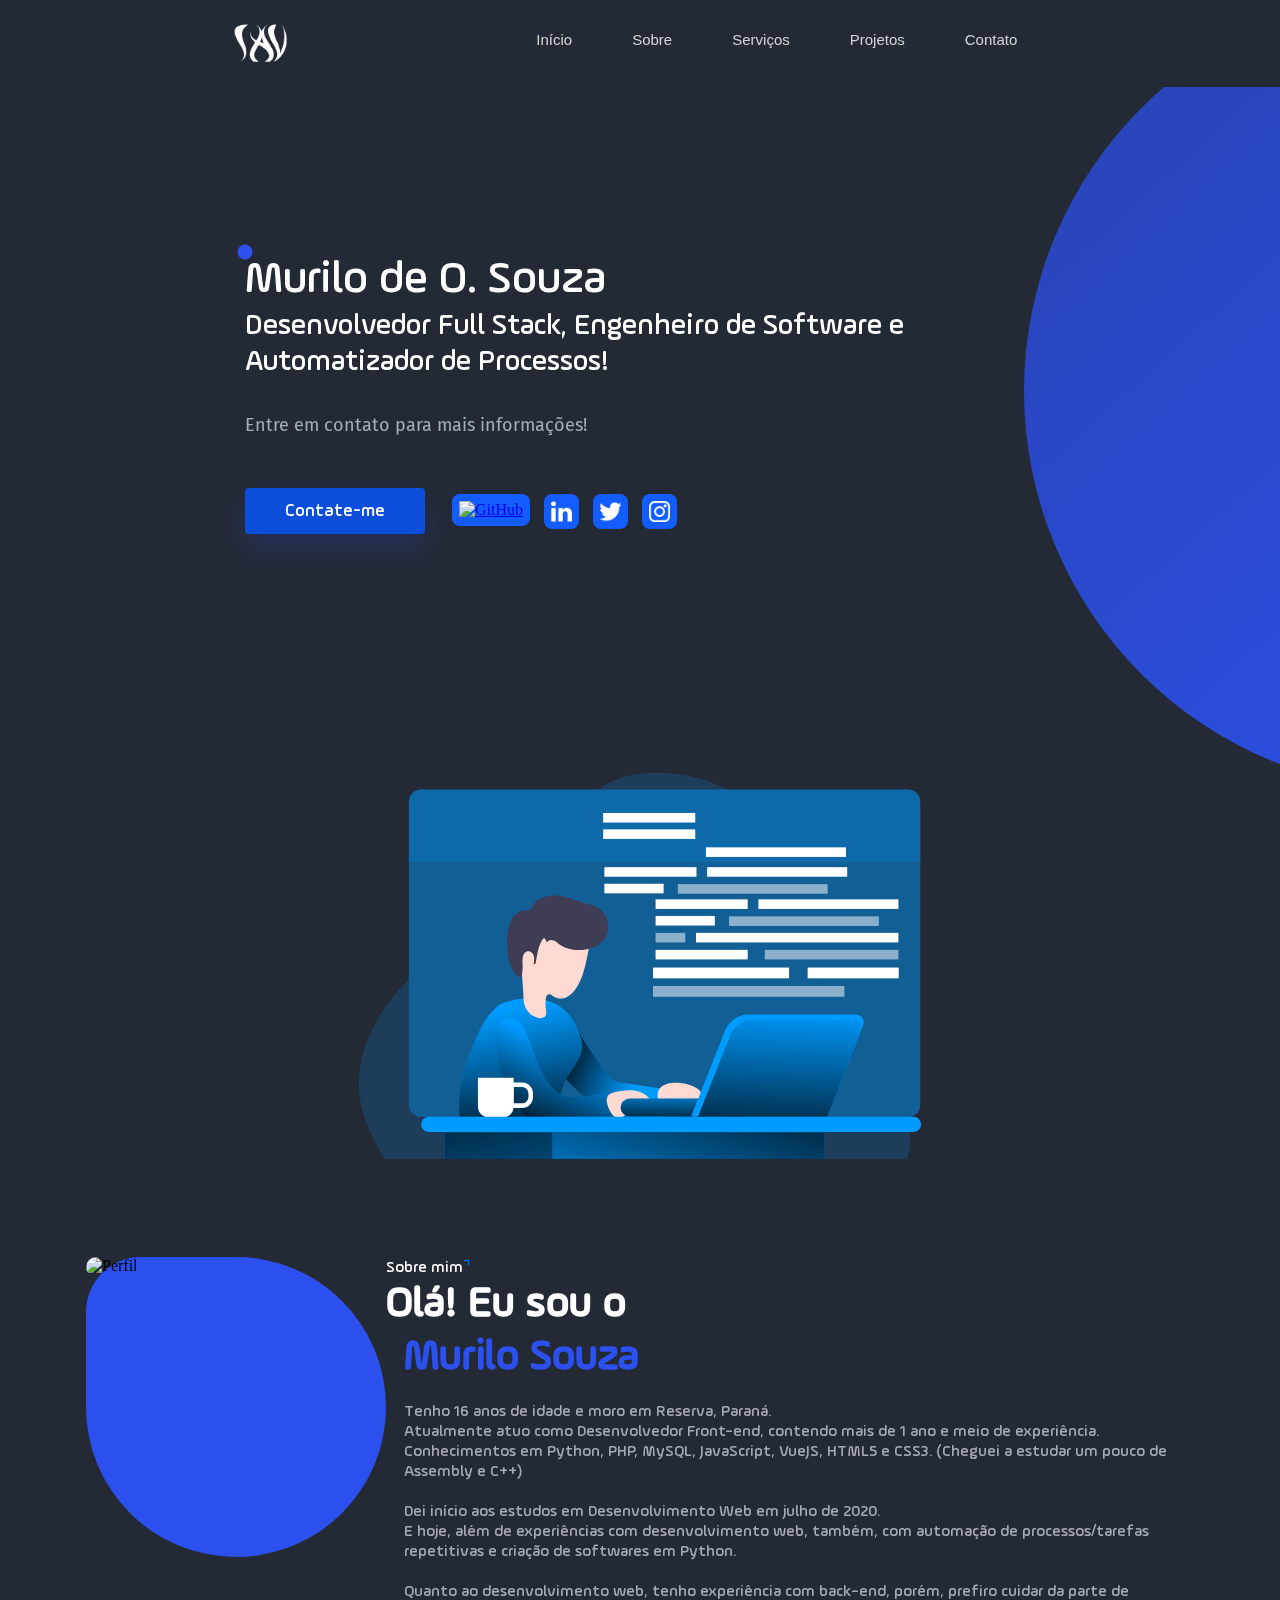
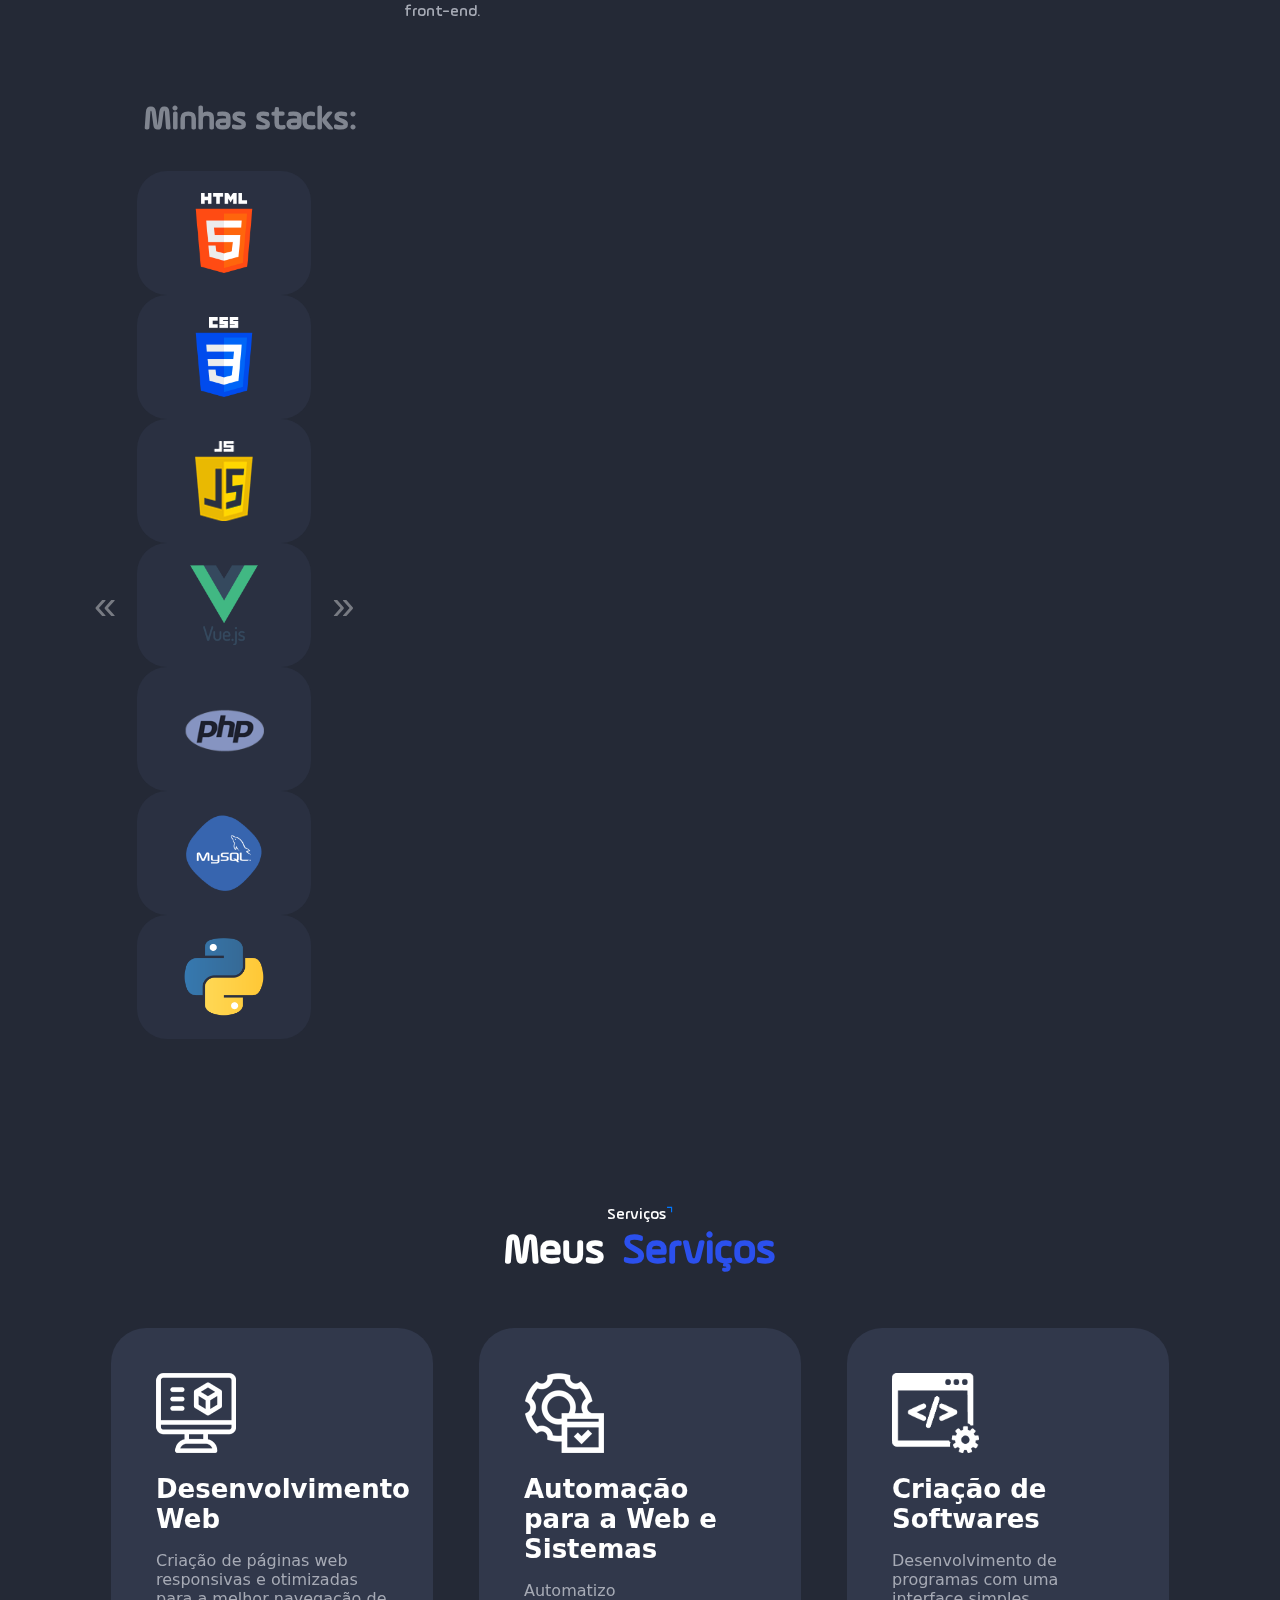
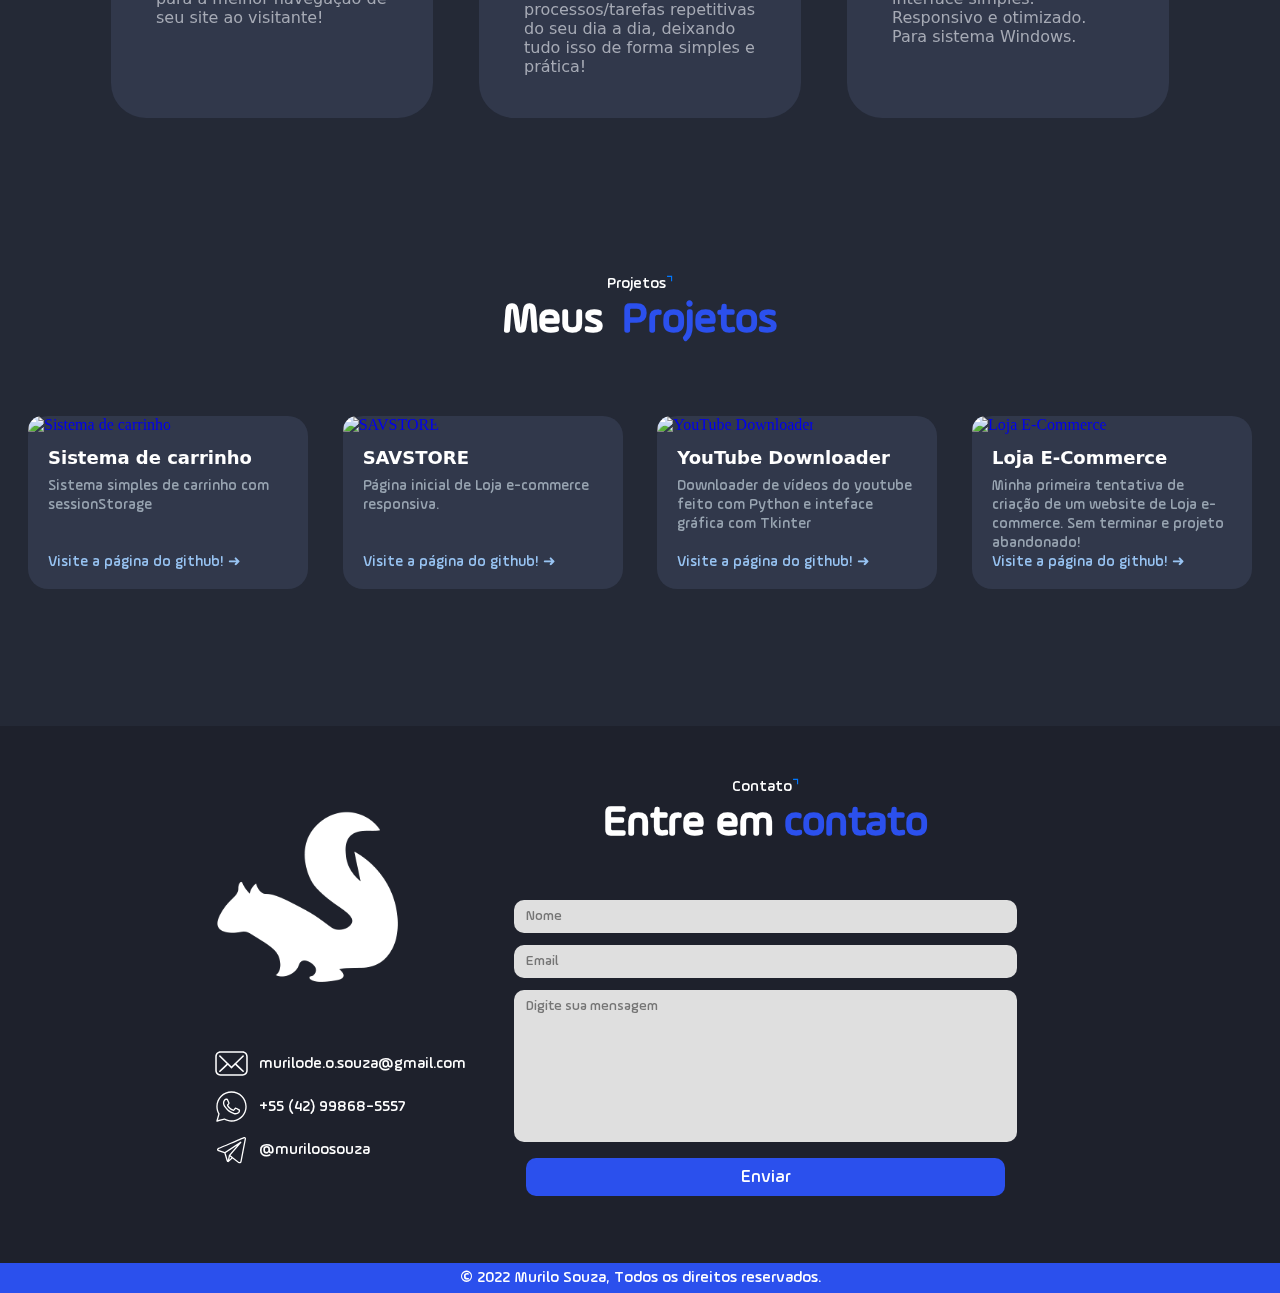
==== commit 6b1af831: "Add files via upload" ====
--- a/index.html
+++ b/index.html
@@ -45,9 +45,11 @@
                         <span>Entre em contato para mais informações!</span>
                     </div>
                     <div class="contacts">
-                        <div class="btn-contact">
-                            <a href=""><span class="btnctt">Contate-me</span></a>
-                        </div>
+                        <a id="btn-contact-mobile" href="#">
+                            <div class="btn-contact">
+                                <span class="btnctt">Contate-me</span>
+                            </div>
+                        </a>
                         <div class="social-media">
                             <a href="https://github.com/savitarms/" target="_blank"><img class="github icon" src="./img/github-icon.png" alt="GitHub" draggable="false"></a>
                             <a href="https://www.linkedin.com/in/murilodeosouza/" target="_blank"><img class="linkedin icon" src="./img/linkedin-icon.png" alt="LinkedIn" draggable="false"></a>
--- a/main.css
+++ b/main.css
@@ -33,7 +33,7 @@
 .menu li a {
     color: rgb(212, 212, 212);
     text-decoration: none;
-    font-family: 'Poppins';
+    font-family: 'Poppins', sans-serif;
     font-weight: 500;
     font-size: 15px;
 }
@@ -227,6 +227,10 @@
     font-family: 'Ample Soft Pro Medium';
 }
 
+#btn-contact-mobile {
+    text-decoration: none;
+}
+
 /* Redes sociais ao lado do botao contato */
 .social-media {
     display: inline-flex;
@@ -283,7 +287,7 @@
 /* Stacks */
 .stacks-container {
     margin: 0 243px;
-    padding-bottom: 145px;
+    padding-bottom: 50px;
 }
 
 .stacks-title {
@@ -357,12 +361,19 @@
 .box-perfil img {
     width: 300px;
     border-end-end-radius: inherit;
+    border-top-right-radius: 144px;
+    border-top-left-radius: 189px;
+    border-bottom-left-radius: 133px;
 }
 
 
 /* Serviços */
 .titles-box {
     text-align: center;
+}
+
+.services-container {
+    margin-top: 115px;
 }
 
 .services-title {
@@ -387,14 +398,19 @@
 .s-item {
     background-color: #31384b;
     border-radius: 35px;
-    height: 380px;
+    height: 300px;
     width: 232px;
     padding: 45px;
-    margin: 50px;
+    margin: 50px 23px;
 }
 
 .s-item:hover {
     background-color: #2b50ed;
+    transition: .1s;
+}
+
+.s-item:hover span {
+    color: white;
     transition: .1s;
 }
 
@@ -477,6 +493,19 @@
         display: none;
     }
 
+    .cursor {
+        display: none;
+    }
+
+    .maintitle:hover ~ .animated {
+        position: absolute;
+        background: none;
+        background-color: none;
+        opacity: 100%;
+        transition: 2s;
+        animation: animated 2s cubic-bezier(0.44, 0.49, 0.54, 0.56) infinite;
+    }
+
     .titledivul {
         padding: 126px 0px 164px 0;
     }
@@ -500,7 +529,7 @@
         place-content: center;
     }
 
-    .btn-contact {
+    #btn-contact-mobile {
         margin: 43px 0;
     }
 
@@ -510,6 +539,10 @@
         flex-wrap: wrap;
         padding: 98px 17px 0 17px;
     }
+
+    .s-item {
+        margin: 21px 12px;
+    }
 }
 
 @media (max-width: 590px) {
@@ -524,14 +557,14 @@
     }
 }
 
-@media (max-width: 405px) {
+@media (max-width: 425px) {
     .box-principal {
         padding: 0 37px;
     }
 
     .s-item {
         margin: 21px 12px;
-        height: 324px;
+        height: 300px;;
     }
     .s-item img {
         height: 70px;
@@ -544,9 +577,13 @@
     }
 }
 
+
+
+
+
 /* Projetos */
 .project-container {
-    padding: 105px 0;
+    padding: 105px 205px;
 }
 
 .titles-box {
@@ -569,33 +606,39 @@
 
 .project-box {
     display: flex;
-    flex-wrap: wrap;
-    justify-content: center;
+    overflow-x: overlay;
+    justify-content: space-between;
+}
+
+.project-box li {
+    display: block;
+    margin: 16px 0;
 }
 
 .p-item {
     background-color: #31384b;
     border-radius: 20px;
-    margin: 22px;
+    margin: 20px 20px 30px 20px;
     display: inline-block;
 }
 
 .p-item:hover {
-    background-color: #2b50ed;
+    background-color: #0c0f1678;
     transition: .6s;
 }
 
 .p-item img {
     height: 300px;
     width: 280px;
-    border-radius: 15px;
+    border-radius: 15px 15px 4px 4px;
 }
 
 .p-item h1 {
     color: white;
     font-family: system-ui;
     font-size: 18px;
-    padding: 6px 0 0 20px;
+    padding: 13px 20px 0 20px;
+    max-width: 240px;
 }
 
 .p-item h2 {
@@ -603,14 +646,44 @@
     font-family: 'Ample Soft Pro Medium';
     font-size: 15px;
     font-weight: 100;
-    padding: 8px 0 11px 20px;
+    padding: 8px 20px 11px 20px;
+    height: 57px;
+    max-width: 240px;
+}
+
+.p-item h3 {
+    color: #98c4f3;
+    font-family: 'Ample Soft Pro Medium';
+    font-size: 15px;
+    font-weight: 100;
+    padding: 8px 20px 18px 20px;
+    max-width: 240px;
 }
 
 @media (max-width: 380px) {
     .p-item {
         margin: 16px;
     }
-}
+    .end-container {
+        font-size: 13px;
+    }
+    
+    .perfil {
+        margin: 0 0 37px 0;
+    }
+}
+
+@media (max-width: 1388px) {
+    .project-container {
+        padding: 105px 20px;
+    }
+
+    .p-item {
+        margin: 20px 8px 16px 8px;
+    }
+}
+
+
 
 
 
@@ -705,6 +778,7 @@
     outline: none;
     border: none;
     border-radius: 10px;
+    resize: none;
 }
 
 .submit input {
@@ -722,6 +796,9 @@
 }
 
 
+
+
+
 /* Final */
 .end-container {
     background-color: #2b50ed;
@@ -729,4 +806,36 @@
     color: white;
     text-align: center;
     padding: 5px;
+}
+
+
+
+
+
+/* Scroll bar */
+
+/* width */
+::-webkit-scrollbar {
+    width: 9px;
+    height: 10px;
+    background-color: #242936;
+}
+  
+::-webkit-scrollbar-track {
+    background: #242936;
+}
+  
+::-webkit-scrollbar-thumb {
+    background: #888;
+}
+
+  
+::-webkit-scrollbar-thumb:vertical {
+    background: #2B50ED;
+    border-radius: 0px;
+}
+
+::-webkit-scrollbar-thumb:horizontal{
+    background: #2B50ED;
+    border-radius: 10px;
 }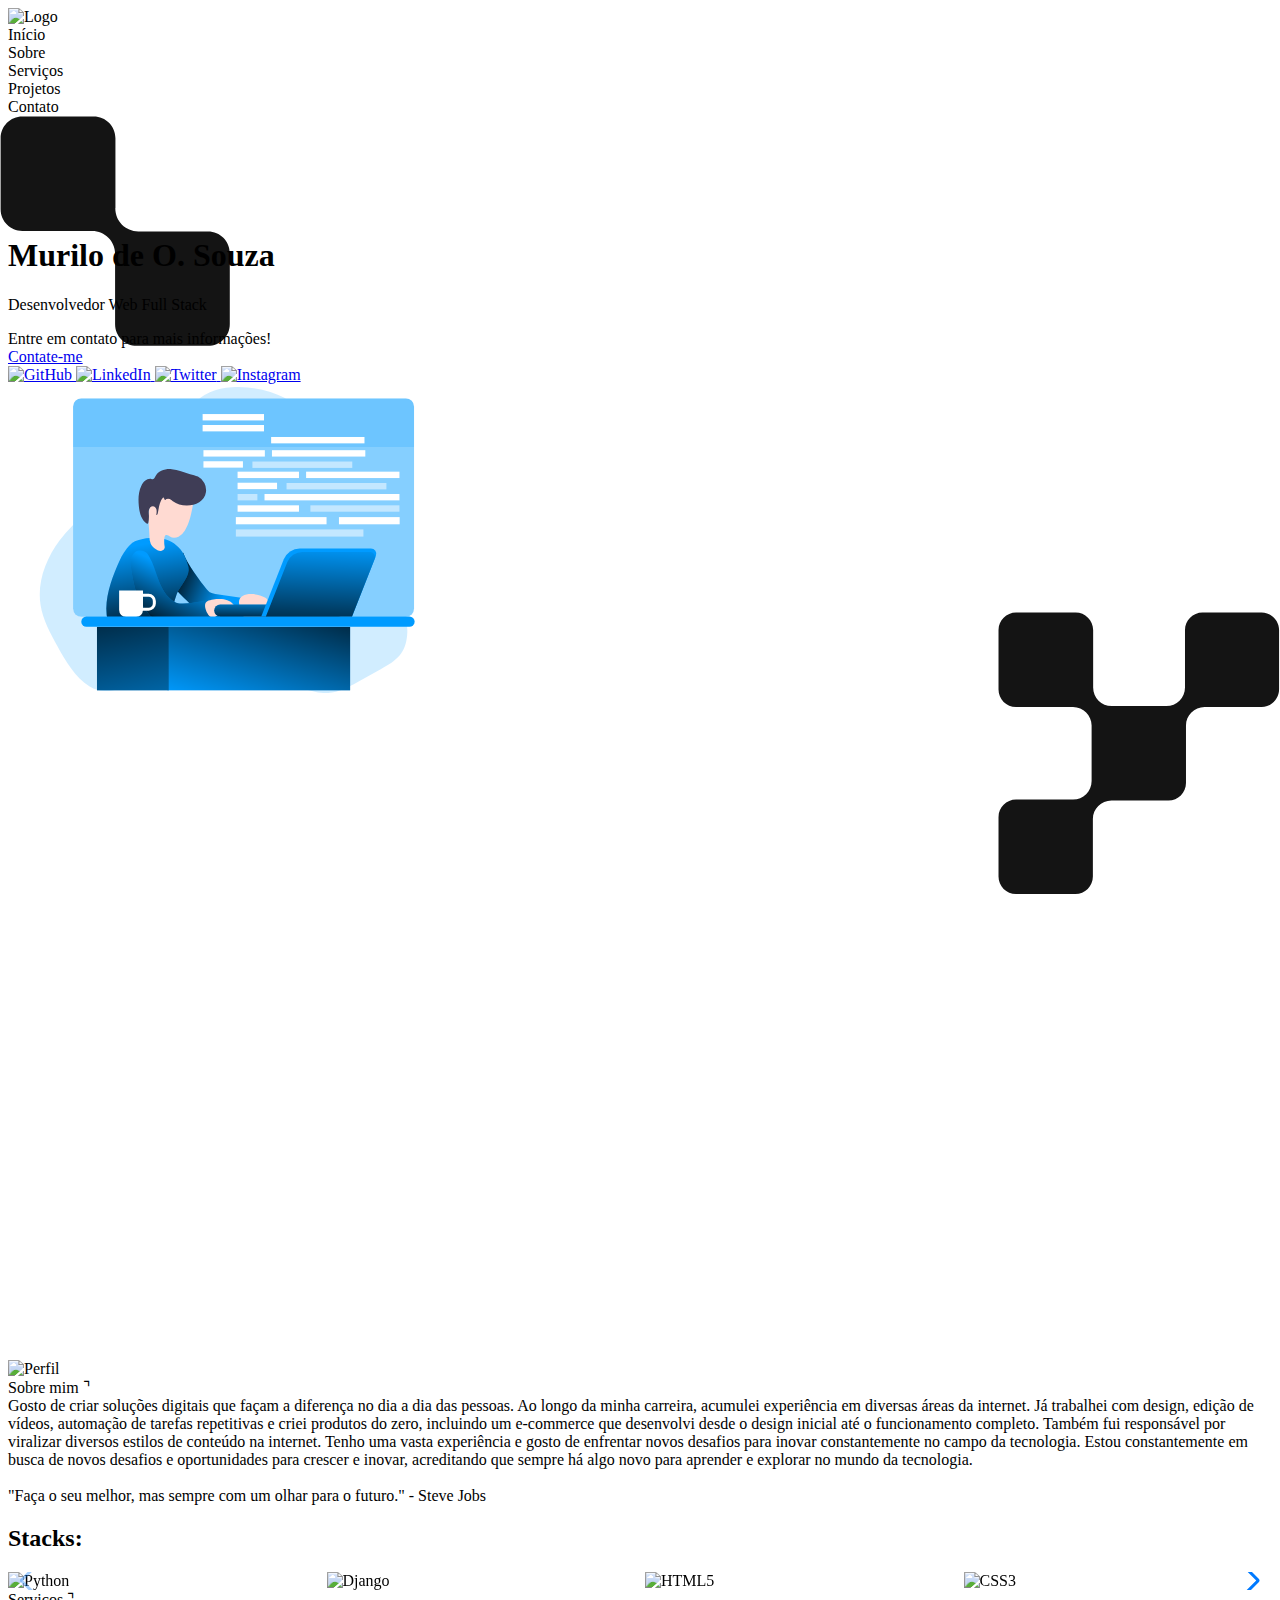
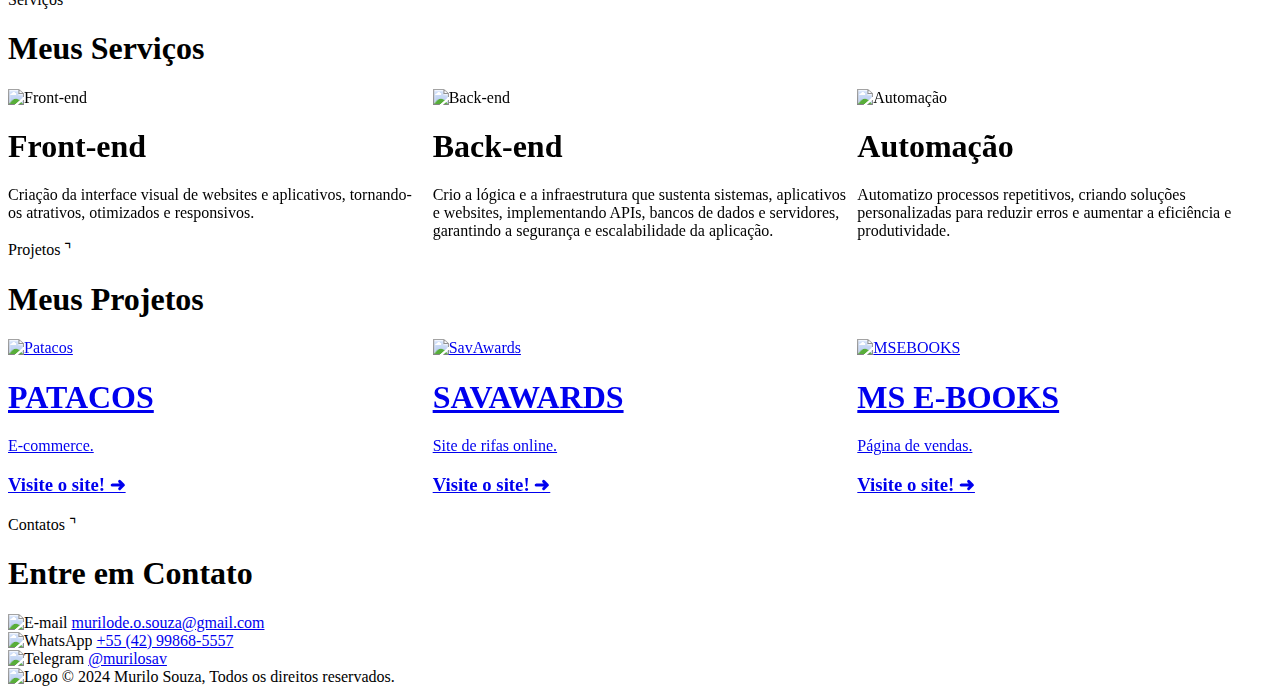
==== commit 68da3f3c: "Update index.html" ====
--- a/index.html
+++ b/index.html
@@ -1,474 +1,409 @@
 <!DOCTYPE html>
-<html lang="en">
+<html lang="pt-br">
 <head>
     <meta charset="UTF-8">
-    <meta http-equiv="X-UA-Compatible" content="IE=edge">
     <meta name="viewport" content="width=device-width, initial-scale=1.0">
-    <title>Portfólio | Murilo Souza</title>
-    <link rel="icon" type="image/x-icon" href="./favicon.png">
-    <link rel="stylesheet" type="text/css" href="./main.css">
-    <link rel="stylesheet" type="text/css" href="./glider.css">
+    <link rel="shortcut icon" href="/images/favicon.ico" type="image/x-icon">
+    <link rel="stylesheet" href="css/style.css">
+    <link rel="stylesheet" href="https://cdn.jsdelivr.net/npm/swiper@11/swiper-bundle.min.css"/>
     <link rel="preconnect" href="https://fonts.googleapis.com">
     <link rel="preconnect" href="https://fonts.gstatic.com" crossorigin>
-    <link href="https://fonts.googleapis.com/css2?family=Fira+Sans:ital,wght@0,100;0,200;0,300;0,400;0,500;0,600;0,700;0,800;0,900;1,100;1,200;1,300;1,400;1,500;1,600;1,700;1,800;1,900&display=swap" rel="stylesheet">
+    <link href="https://fonts.googleapis.com/css2?family=Manrope:wght@200..800&display=swap" rel="stylesheet">
+    <title>Portfólio | Murilo Souza</title>
 </head>
 <body>
+    <header>
+        <div class="logo">
+            <img src="./images/logo-sav.png" alt="Logo" draggable="false">
+        </div>
+        <nav>
+            <li id="menu-home">Início</li>
+            <li id="menu-about">Sobre</li>
+            <li id="menu-services">Serviços</li>
+            <li id="menu-projects">Projetos</li>
+            <li id="menu-contact">Contato</li>
+        </nav>
+    </header>
+
+    <main>
+        <div class="main-details">
+            <svg class="absolute left-24 top-48 w-[320px]" xmlns="http://www.w3.org/2000/svg" fill="none" viewBox="0 0 186 186" preserveAspectRatio="xMidYMid meet" style="
+    max-height: 310px;
+    position: absolute;
+    right: 82vw;
+    z-index: -1;
+"><path fill="#141414" d="M93.183 17.982v56.263h-.09v.5c0 10.176 8.243 18.483 18.543 18.483h56.32c9.66 0 17.544 7.771 17.544 17.482v57.308c0 9.623-7.796 17.482-17.544 17.482h-57.504c-9.661 0-17.544-7.772-17.544-17.482v-56.763c0-10.176-8.244-18.483-18.544-18.483h-56.32C8.384 92.772.5 85.001.5 75.29V17.982C.5 8.361 8.385.5 18.044.5H75.64c9.66 0 17.544 7.772 17.544 17.482Z"></path></svg>
+            <div class="background-blue-filter-blur" style="width: 810px; height: 100px; top: 230px;"></div>
+            <div class="main-container">
+                <div class="details">
+                    <div class="bubble-animated"></div>
+                    <h1>Murilo de O. Souza</h1>
+                    <p>Desenvolvedor Web Full Stack</p>
+                    <span>Entre em contato para mais informações!</span>
+                    <div class="contacts-links">
+                        <a class="contact-me" href="https://api.whatsapp.com/send?phone=5542998685557">Contate-me</a>
+                        <div class="social-media">
+                            <a href="https://github.com/murilosav/" target="_blank">
+                                <img src="./images/github-icon.png" alt="GitHub" draggable="false">
+                            </a>
+                            <a href="https://www.linkedin.com/in/murilodeosouza/" target="_blank">
+                                <img src="./images/linkedin-icon.png" alt="LinkedIn" draggable="false">
+                            </a>
+                            <a href="https://twitter.com/savitarx" target="_blank">
+                                <img src="./images/twitter-icon.png" alt="Twitter" draggable="false">
+                            </a>
+                            <a href="https://www.instagram.com/murilo.sav/" target="_blank">
+                                <img src="./images/instagram-icon.png" alt="Instagram" draggable="false">
+                            </a>
+                        </div>
+                    </div>
+                </div>
+                <div class="ad-illustration" data-speed="0.6" style="transform: translateX(16.182px) translateY(3.086px);">
+                    <svg id="Layer_1" data-name="Layer 1" xmlns="http://www.w3.org/2000/svg" xmlns:xlink="http://www.w3.org/1999/xlink" viewBox="0 0 407.22 332.41" width="406" height="306" class="illustration styles_illustrationTablet__1DWOa"><defs><linearGradient id="linear-gradient" x1="154.44" y1="220.63" x2="204.69" y2="239.78" gradientUnits="userSpaceOnUse"><stop offset="0.01"></stop><stop offset="0.12" stop-opacity="0.75"></stop><stop offset="1" stop-opacity="0"></stop></linearGradient><linearGradient id="linear-gradient-2" x1="128.92" y1="276.06" x2="113.67" y2="184.09" xlink:href="#linear-gradient"></linearGradient><linearGradient id="linear-gradient-3" x1="134.36" y1="270.94" x2="159.48" y2="214.41" xlink:href="#linear-gradient"></linearGradient><linearGradient id="linear-gradient-4" x1="262.98" y1="213.1" x2="219.92" y2="357.78" xlink:href="#linear-gradient"></linearGradient><linearGradient id="linear-gradient-5" x1="85.31" y1="219.96" x2="127.03" y2="417.81" xlink:href="#linear-gradient"></linearGradient><linearGradient id="linear-gradient-6" x1="264.92" y1="268.06" x2="265.51" y2="240.84" gradientTransform="translate(530.39 510.8) rotate(180)" xlink:href="#linear-gradient"></linearGradient><linearGradient id="linear-gradient-7" x1="307.69" y1="284.87" x2="311.73" y2="182.58" xlink:href="#linear-gradient"></linearGradient></defs><title>Web Developer</title><rect x="36.21" y="12.31" width="370.4" height="237.25" rx="8.95" fill="#009bff" opacity="0.48" style="isolation: isolate;"></rect><path d="M404.17,279.66c-.27,7.77-2.05,15.68-6.4,22.12-5.48,8.11-14.38,13.13-23,17.85l-24.44,13.45c-10.71,5.9-22,11.94-34.21,12.11-8.64.13-17-2.72-25.31-5.11C252,328.88,211.12,327.31,171,330.14c-20.55,1.45-41,4-61.36,7.07-16.29,2.42-35.84,10.47-50.53.94-16-10.4-25.82-27.24-34.86-43.59C16.38,280.37,8.4,265.83,5.8,249.82c-4-24.74,5.58-50.15,20.57-70.25a161.15,161.15,0,0,1,14.73-17V253.4a9,9,0,0,0,8.95,9H402.54A70.17,70.17,0,0,1,404.17,279.66Z" transform="translate(-4.89 -12.78)" fill="#009bff" opacity="0.18" style="isolation: isolate;"></path><path d="M272.47,25.1H178.22a56.62,56.62,0,0,1,11.48-6.76c7.45-3.25,15.57-4.7,23.67-5.28C233.75,11.59,254.19,16.09,272.47,25.1Z" transform="translate(-4.89 -12.78)" fill="#009bff" opacity="0.18" style="isolation: isolate;"></path><path d="M186.23,232.48a14.62,14.62,0,0,0,3.27,3.16,15.28,15.28,0,0,0,6,1.78l31.92,4.81a1.85,1.85,0,0,1,.89.3,1.82,1.82,0,0,1,.47,1.44,56.17,56.17,0,0,1-2.39,17.66,2.44,2.44,0,0,1-.65,1.24,2.56,2.56,0,0,1-1.46.44c-10.74.91-21.53.62-32.3.33a22,22,0,0,1-5.38-.59c-3-.84-5.45-2.89-7.71-5-4.85-4.51-24.48-22.64-25.67-25.1a67.19,67.19,0,0,1-3.8-10.92c-1-3.6,6.31-4.05,6.16-7.79a24.17,24.17,0,0,1,.92-7.66,13.08,13.08,0,0,1,3.2-5.92c1.1-1-.6-7.78.92-7.86,1.76,6,9.72,18,13.18,23.14A193.68,193.68,0,0,0,186.23,232.48Z" transform="translate(-4.89 -12.78)" fill="#009bff"></path><path d="M186.23,232.48a14.62,14.62,0,0,0,3.27,3.16,15.28,15.28,0,0,0,6,1.78l31.92,4.81a1.85,1.85,0,0,1,.89.3,1.82,1.82,0,0,1,.47,1.44,56.17,56.17,0,0,1-2.39,17.66,2.44,2.44,0,0,1-.65,1.24,2.56,2.56,0,0,1-1.46.44c-10.74.91-21.53.62-32.3.33a22,22,0,0,1-5.38-.59c-3-.84-5.45-2.89-7.71-5-4.85-4.51-24.48-22.64-25.67-25.1a67.19,67.19,0,0,1-3.8-10.92c-1-3.6,6.31-4.05,6.16-7.79a24.17,24.17,0,0,1,.92-7.66,13.08,13.08,0,0,1,3.2-5.92c1.1-1-.6-7.78.92-7.86,1.76,6,9.72,18,13.18,23.14A193.68,193.68,0,0,0,186.23,232.48Z" transform="translate(-4.89 -12.78)" fill="url(#linear-gradient)"></path><path d="M105.46,181.82a58.54,58.54,0,0,0-6,6.2c-4.42,5.43-7.36,11.89-10.1,18.33-7.29,17.14-13.64,35.47-11.75,54a7,7,0,0,0,.88,3.18,6.19,6.19,0,0,0,3.43,2.21c3.51,1.12,7.26,1.17,11,1.2,14.41.13,28.84.26,43.24-.44,2.23-.11,4.59-.28,6.44-1.54a10.44,10.44,0,0,0,3.14-3.93c3.87-7.28,5-15.7,8-23.36,4-10,15-19.09,12.68-29.63C156.5,163.29,110,177.69,105.46,181.82Z" transform="translate(-4.89 -12.78)" fill="#009bff"></path><path d="M105.46,181.82a58.54,58.54,0,0,0-6,6.2c-4.42,5.43-7.36,11.89-10.1,18.33-7.29,17.14-13.64,35.47-11.75,54a7,7,0,0,0,.88,3.18,6.19,6.19,0,0,0,3.43,2.21c3.51,1.12,7.26,1.17,11,1.2,14.41.13,28.84.26,43.24-.44,2.23-.11,4.59-.28,6.44-1.54a10.44,10.44,0,0,0,3.14-3.93c3.87-7.28,5-15.7,8-23.36,4-10,15-19.09,12.68-29.63C156.5,163.29,110,177.69,105.46,181.82Z" transform="translate(-4.89 -12.78)" fill="url(#linear-gradient-2)"></path><path d="M170.58,144.75c-1.69,8.21-3.46,16.64-8,23.71a18.36,18.36,0,0,1-6.93,6.82c-2.93,1.47-6.65,1.67-9.39-.13-1.37-.89-2.87-2.29-4.36-1.63-1.08.49-1.43,1.83-1.58,3a30.2,30.2,0,0,0,.12,8.65,7.31,7.31,0,0,1,.14,2.46,4.06,4.06,0,0,1-3.25,3,7.75,7.75,0,0,1-4.53-.71,14.64,14.64,0,0,1-8.44-10.82,35.06,35.06,0,0,1-.3-4.8c-.19-7.12-1.32-14.21-1.09-21.32s2-14.51,6.83-19.76a31.12,31.12,0,0,1,9.76-6.76c5.45-2.6,11.53-4.43,17.49-3.48a16.62,16.62,0,0,1,11.57,7.72C171.74,135.49,171.75,139.06,170.58,144.75Z" transform="translate(-4.89 -12.78)" fill="#ffdad2"></path><path d="M185.47,126.66A16.55,16.55,0,0,0,176.72,110c-2.65-1.32-5.6-1.88-8.46-2.64-6.7-1.8-13.13-4.78-20-5.42s-14.77,1.77-17.83,8c-.56,1.14-1.11,2.52-2.34,2.82a5.13,5.13,0,0,1-2-.18c-4.59-.81-8.72,3.11-10.79,7.28-3.34,6.75-3.51,14.62-2.78,22.11.67,6.93,2.44,14.42,8,18.64.55.42,1.36.8,1.89.35a1.58,1.58,0,0,0,.43-.93,30.4,30.4,0,0,0,.62-8c-.11-2-.43-4.12.09-6.09s2.19-3.84,4.23-3.78c1.89,0,3.41,1.76,3.88,3.6a13.28,13.28,0,0,1-.21,5.64c.3.75,1.35-.15,1.53-.93,1.38-6.28,1.69-13.31,6.05-18a7.73,7.73,0,0,1,1.88,3.27,5,5,0,0,1,5.15-1.28,12.24,12.24,0,0,1,3.44,2.25C160.12,145,183.24,142.54,185.47,126.66Z" transform="translate(-4.89 -12.78)" fill="#3f3d56"></path><path d="M108.52,192.06c-3.36,2.44-5,6.73-5.1,10.87s4.28,30.41,8.41,37.87c3.2,5.8,9.87,20.94,20,25.12,3,1.24,47.35.72,67.93-1.51-.13-4.87-.37-9.74-.69-14.61a2.77,2.77,0,0,0-.55-1.79c-.52-.54-1.26-4.07-2-4.07-12,.05-24.1,3.72-36.1,4a21.12,21.12,0,0,1-5.21-.31,15,15,0,0,1-4-1.64c-9.26-5.24-14.38-15.53-18-25.54-2.77-7.72-5-15.71-9-22.92-1.42-2.57-2.69-5.07-5.49-6.2C115.43,190,111.57,189.85,108.52,192.06Z" transform="translate(-4.89 -12.78)" fill="#009bff"></path><path d="M108.52,192.06c-3.36,2.44-5,6.73-5.1,10.87s4.28,30.41,8.41,37.87c3.2,5.8,9.87,20.94,20,25.12,3,1.24,47.35.72,67.93-1.51-.13-4.87-.37-9.74-.69-14.61a2.77,2.77,0,0,0-.55-1.79c-.52-.54-1.26-4.07-2-4.07-12,.05-24.1,3.72-36.1,4a21.12,21.12,0,0,1-5.21-.31,15,15,0,0,1-4-1.64c-9.26-5.24-14.38-15.53-18-25.54-2.77-7.72-5-15.71-9-22.92-1.42-2.57-2.69-5.07-5.49-6.2C115.43,190,111.57,189.85,108.52,192.06Z" transform="translate(-4.89 -12.78)" fill="url(#linear-gradient-3)"></path><path d="M198,243c6.23-.59,13.15.8,17.1,5.65a3,3,0,0,1,.78,1.6,2.68,2.68,0,0,1-.48,1.51c-2.33,3.87-7.39,4.79-11.64,6.32a30.22,30.22,0,0,0-6.29,3.12,10,10,0,0,1-3.76,1.86c-3,.45-5.49-2.23-6.85-4.91-1.56-3-4-9.16-1-12C188.31,243.9,194.92,243.28,198,243Z" transform="translate(-4.89 -12.78)" fill="#ffdad2"></path><path d="M249.59,241.46a8.53,8.53,0,0,1,2.79,2.55,3.67,3.67,0,0,1,.26,3.63,5.05,5.05,0,0,1-1.87,1.68c-5.53,3.29-12.31,3.88-17.91,7A9.73,9.73,0,0,1,229,258a5.33,5.33,0,0,1-4.28-2,13.6,13.6,0,0,1-2.31-4.27C215.86,234.53,240.17,235.46,249.59,241.46Z" transform="translate(-4.89 -12.78)" fill="#ffdad2"></path><path d="M86.23,221h25.91a0,0,0,0,1,0,0v21.28a7.5,7.5,0,0,1-7.5,7.5H93.73a7.5,7.5,0,0,1-7.5-7.5V221A0,0,0,0,1,86.23,221Z" fill="#fff"></path><path d="M110.39,226.16h7.85a6.25,6.25,0,0,1,6.25,6.25V235a6.25,6.25,0,0,1-6.25,6.25h-7.85a0,0,0,0,1,0,0V226.16A0,0,0,0,1,110.39,226.16Z" fill="none" stroke="#fff" stroke-miterlimit="10" stroke-width="3.3"></path><rect x="45.12" y="249.32" width="362.1" height="11.11" rx="5.56" fill="#009bff"></rect><rect x="138.75" y="260.6" width="198.39" height="68.81" fill="#009bff"></rect><rect x="62.17" y="260.6" width="77.93" height="68.81" fill="#009bff"></rect><rect x="140.06" y="260.6" width="197.09" height="68.81" fill="url(#linear-gradient-4)"></rect><rect x="62.17" y="260.6" width="77.93" height="68.81" fill="url(#linear-gradient-5)"></rect><path d="M411.49,34.05v43.8H41.1V34.05a9,9,0,0,1,8.95-9H402.54A9,9,0,0,1,411.49,34.05Z" transform="translate(-4.89 -12.78)" fill="#009bff" opacity="0.18" style="isolation: isolate;"></path><rect x="194.46" y="248.88" width="141.48" height="13.04" rx="6.52" transform="translate(525.5 498.01) rotate(-180)" fill="#009bff"></rect><rect x="194.46" y="248.88" width="141.48" height="13.04" rx="6.52" transform="translate(525.5 498.01) rotate(-180)" fill="url(#linear-gradient-6)"></rect><path d="M245.51,261.93h98.57l26-65.93a5.8,5.8,0,0,0-5.39-7.92H287.34A18.68,18.68,0,0,0,270,199.9Z" transform="translate(-4.89 -12.78)" fill="#009bff"></path><path d="M250.52,262h93.62l24.69-62.63a5.5,5.5,0,0,0-5.12-7.52H290.25a17.73,17.73,0,0,0-16.5,11.22Z" transform="translate(-4.89 -12.78)" fill="#009bff"></path><path d="M250.52,262h93.62l24.69-62.63a5.5,5.5,0,0,0-5.12-7.52H290.25a17.73,17.73,0,0,0-16.5,11.22Z" transform="translate(-4.89 -12.78)" fill="url(#linear-gradient-7)"></path><rect x="213.02" y="154.61" width="138.6" height="7.8" fill="#fff" opacity="0.51"></rect><rect x="213.02" y="141.26" width="98.53" height="7.8" fill="#fff"></rect><rect x="325.02" y="141.26" width="65.96" height="7.8" fill="#fff"></rect><rect x="289.34" y="91.88" width="101.41" height="6.93" fill="#fff"></rect><rect x="268.1" y="104.19" width="108.49" height="6.93" fill="#fff" opacity="0.51"></rect><rect x="214.9" y="91.88" width="66.7" height="6.93" fill="#fff"></rect><rect x="244.16" y="116.13" width="146.59" height="6.93" fill="#fff"></rect><rect x="214.9" y="116.13" width="21.52" height="6.93" fill="#fff" opacity="0.51"></rect><rect x="293.99" y="128.44" width="96.76" height="6.93" fill="#fff" opacity="0.51"></rect><rect x="214.9" y="128.44" width="66.7" height="6.93" fill="#fff"></rect><rect x="214.9" y="103.9" width="42.89" height="6.93" fill="#fff"></rect><rect x="252.25" y="68.55" width="101.41" height="6.93" fill="#fff"></rect><rect x="231.01" y="80.86" width="108.49" height="6.93" fill="#fff" opacity="0.51"></rect><rect x="177.82" y="68.55" width="66.7" height="6.93" fill="#fff"></rect><rect x="251.35" y="54.2" width="101.41" height="6.93" fill="#fff"></rect><rect x="176.92" y="41.18" width="66.7" height="6.93" fill="#fff"></rect><rect x="176.92" y="29.3" width="66.7" height="6.93" fill="#fff"></rect><rect x="177.82" y="80.57" width="42.89" height="6.93" fill="#fff"></rect></svg>
+                </div>
+            </div>
+            <svg class="absolute right-24 top-48 w-[520px]" xmlns="http://www.w3.org/2000/svg" fill="none" viewBox="0 0 275 276" preserveAspectRatio="xMidYMid meet" style="
+    max-height: 380px;
+    position: absolute;
+    left: 78vw;
+    top: 612px;
+    z-index: -1;
+"><path fill="#141414" d="M199.765.5h57.585c9.441 0 17.15 7.632 17.15 17.174v57.842c0 9.456-7.623 17.174-17.15 17.174h-55.624c-9.991 0-18.15 8.078-18.15 18.174v56.057c0 9.456-7.623 17.174-17.15 17.174h-55.624c-9.991 0-18.15 8.078-18.15 18.174v56.057c0 9.456-7.623 17.174-17.15 17.174H17.65C8.209 275.5.5 267.868.5 258.326v-57.931c0-9.456 7.623-17.174 17.15-17.174h55.624c9.991 0 18.15-8.078 18.15-18.174v-54.094c0-10.003-8.066-18.174-18.15-18.174H17.65C8.209 92.78.5 85.147.5 75.605V17.674C.5 8.22 8.21.5 17.65.5h58.12c9.441 0 17.15 7.632 17.15 17.174v56.057c0 10.003 8.066 18.174 18.15 18.174h53.395c9.992 0 18.15-8.078 18.15-18.174V17.674c0-9.456 7.623-17.174 17.15-17.174Z"></path></svg>
+        </div>
+        <div class="about-me-container">
+            <div class="background-blue-filter-blur" style="width: 20vw; height: 20vh; top: 490px; left: 69em;"></div>
+            <div class="background-blue-filter-blur" style="width: 20vw; height: 24vh; top: 1056px; left: 65em;"></div>
+            <div class="background-purple-filter-blur" style="width: 20vw; height: 90px; top: 1360px; right: 16em;"></div>
+            <div class="background-blue-filter-blur" style="width: 20vw; height: 20vh; top: 1640px;"></div>
+            <div class="about-me-box">
+                <div class="profile">
+                    <img src="./images/429889872_1642921949853375_3450678963457358155_n.jpg" alt="Perfil" draggable="false">
+                </div>
+                <div class="description">
+                    <span class="description-title">
+                        Sobre mim
+                        <span>⌝</span>
+                    </span>
+                    <div class="description-text">
+                        Gosto de criar soluções digitais que façam a diferença no dia a dia das pessoas. 
+                        Ao longo da minha carreira, acumulei experiência em diversas áreas da internet. 
+                        Já trabalhei com design, edição de vídeos, automação de tarefas repetitivas e criei produtos do zero, 
+                        incluindo um e-commerce que desenvolvi desde o design inicial até o funcionamento completo. 
+                        Também fui responsável por viralizar diversos estilos de conteúdo na internet. Tenho uma vasta experiência 
+                        e gosto de enfrentar novos desafios para inovar constantemente no campo da tecnologia.
+                        Estou constantemente em busca de novos desafios e oportunidades para crescer e inovar, acreditando que sempre há algo novo para aprender e explorar no mundo da tecnologia.
+                        <br></br>
+                        "Faça o seu melhor, mas sempre com um olhar para o futuro." - Steve Jobs
+                    </div>
+                </div>
+            </div>
+        </div>
+        <div class="stacks-container">
+            <div class="stacks-box">
+                <h2>Stacks:</h2>
+                <!-- Slider main container -->
+                <div class="stacks-swiper swiper">
+                    <div class="swiper-wrapper">
+                        <!-- Slides -->
+                        <div class="swiper-slide">
+                            <div class="stacks">
+                                <img src="./images/python.png" title="Python" alt="Python" draggable="false">
+                            </div>
+                        </div>
+                        <div class="swiper-slide">
+                            <div class="stacks">
+                                <img src="./images/django.png" title="Django" alt="Django" draggable="false">
+                            </div>
+                        </div>
+                        <div class="swiper-slide">
+                            <div class="stacks">
+                                <img src="./images/html-5.png" title="HTML5" alt="HTML5" draggable="false">
+                            </div>
+                        </div>
+                        <div class="swiper-slide">
+                            <div class="stacks">
+                                <img src="./images/css-3.png" title="CSS3" alt="CSS3" draggable="false">
+                            </div>
+                        </div>
+                        <div class="swiper-slide">
+                            <div class="stacks">
+                                <img src="./images/javascript.png" title="JavaScript" alt="JavaScript" draggable="false">
+                            </div>
+                        </div>
+                        <div class="swiper-slide">
+                            <div class="stacks">
+                                <img src="./images/postgresql.png" title="PostgreSQL" alt="PostgreSQL" draggable="false">
+                            </div>
+                        </div>
+                        <div class="swiper-slide">
+                            <div class="stacks">
+                                <img src="./images/docker.png" title="Docker" alt="Docker" draggable="false">
+                            </div>
+                        </div>
+                    </div>
+                    <div class="stacks-swiper-button-prev swiper-button-prev"></div>
+                    <div class="stacks-swiper-button-next swiper-button-next"></div>
+                </div>
+            </div>
+        </div>
+        <div class="services-container">
+            <div class="services-box">
+                <div class="services-titles">
+                    <span class="services-title">
+                        Serviços
+                        <span>⌝</span>
+                    </span>
+                    <h1 class="services-subtitle">
+                        Meus
+                        <span>Serviços</span>
+                    </h1>
+                </div>
+                <div class="services">
+                    <!-- Services Slider container -->
+                    <div class="services-swiper swiper">
+                        <div class="swiper-wrapper">
+                            <!-- Slides -->
+                            <div class="swiper-slide">
+                                <div class="s-item">
+                                    <img src="./images/frontend.png" title="Front-end" alt="Front-end" draggable="false">
+                                    <h1>Front-end</h1>
+                                    <span>
+                                        Criação da interface visual de websites e aplicativos, tornando-os atrativos, otimizados e responsivos.
+                                    </span>
+                                </div>
+                            </div>
+                            <div class="swiper-slide">
+                                <div class="s-item">
+                                    <img src="./images/backend.png" title="Back-end" alt="Back-end" draggable="false">
+                                    <h1>Back-end</h1>
+                                    <span>
+                                        Crio a lógica e a infraestrutura que sustenta sistemas, aplicativos e websites, implementando APIs, bancos de dados e servidores, garantindo a segurança e escalabilidade da aplicação.
+                                    </span>
+                                </div>
+                            </div>
+                            <div class="swiper-slide">
+                                <div class="s-item">
+                                    <img src="./images/automacao.png" title="Automação" alt="Automação" draggable="false">
+                                    <h1>Automação</h1>
+                                    <span>
+                                        Automatizo processos repetitivos, criando soluções personalizadas para reduzir erros e aumentar a eficiência e produtividade. 
+                                    </span>
+                                </div>
+                            </div>
+                        </div>
+                        <div class="services-swiper-button-prev swiper-button-prev"></div>
+                        <div class="services-swiper-button-next swiper-button-next"></div>
+                    </div>
+                </div>
+            </div>
+        </div>
+        <div class="projects-container">
+            <div class="projects-box">
+                <div class="projects-titles">
+                    <span class="projects-title">
+                        Projetos
+                        <span>⌝</span>
+                    </span>
+                    <h1 class="projects-subtitle">
+                        Meus
+                        <span>Projetos</span>
+                    </h1>
+                </div>
+                <div class="projects">
+                    <!-- Projects Slider container -->
+                    <div class="projects-swiper swiper">
+                        <div class="swiper-wrapper">
+                            <!-- Slides -->
+                            <div class="swiper-slide">
+                                <a href="https://patacos.com.br/" target="_blank" class="projects-link">
+                                    <div class="p-item">
+                                        <img src="./images/patacos-screenshot.png" title="Patacos" alt="Patacos" draggable="false">
+                                        <div class="project-details">
+                                            <h1>PATACOS</h1>
+                                            <span>
+                                                E-commerce.
+                                            </span>
+                                            <h3>Visite o site! ➜</h3>
+                                        </div>
+                                    </div>
+                                </a>
+                            </div>
+                            <div class="swiper-slide">
+                                <a href="https://murilosav.github.io/savawards-templates/" target="_blank" class="projects-link">
+                                    <div class="p-item">
+                                        <img src="./images/savawards-screenshot.png" title="SavAwards" alt="SavAwards" draggable="false">
+                                        <div class="project-details">
+                                            <h1>SAVAWARDS</h1>
+                                            <span>
+                                                Site de rifas online.
+                                            </span>
+                                            <h3>Visite o site! ➜</h3>
+                                        </div>
+                                    </div>
+                                </a>
+                            </div>
+                            <div class="swiper-slide">
+                                <a href="https://murilosav.github.io/msebooks-sales-page/" target="_blank" class="projects-link">
+                                    <div class="p-item">
+                                        <img src="./images/msebooks-screenshot.png" title="MSEBOOKS" alt="MSEBOOKS" draggable="false">
+                                        <div class="project-details">
+                                            <h1>MS E-BOOKS</h1>
+                                            <span>
+                                                Página de vendas.
+                                            </span>
+                                            <h3>Visite o site! ➜</h3>
+                                        </div>
+                                    </div>
+                                </a>
+                            </div>
+                        </div>
+                        <div class="projects-swiper-button-prev swiper-button-prev"></div>
+                        <div class="projects-swiper-button-next swiper-button-next"></div>
+                    </div>
+                </div>
+            </div>
+        </div>
+        <div class="contacts-container">
+            <div class="contacts-box">
+                <div class="contacts-titles">
+                    <span class="contacts-title">
+                        Contatos
+                        <span>⌝</span>
+                    </span>
+                    <h1 class="projects-subtitle">
+                        Entre em
+                        <span>Contato</span>
+                    </h1>
+                </div>
+                <div class="contacts">
+                    <div class="contacts-md">
+                        <div class="email-info conf">
+                            <img src="./svg/email-icon.svg" alt="E-mail">
+                            <a href="mailto:murilode.o.souza@gmail.com?subject=subject text">
+                                <span>murilode.o.souza@gmail.com</span>
+                            </a>
+                        </div>
+                        <div class="tel-info conf">
+                            <img src="./svg/whatsapp-icon.svg" alt="WhatsApp">
+                            <a href="https://api.whatsapp.com/send?phone=5542998685557" target="_blank">
+                                <span>+55 (42) 99868-5557</span>
+                            </a>
+                        </div>
+                        <div class="telegram-info conf">
+                            <img src="./svg/telegram-icon.svg" alt="Telegram">
+                            <a href="https://t.me/murilosav" target="_blank">
+                                <span>@murilosav</span>
+                            </a>
+                        </div>
+                    </div>
+                </div>
+            </div>
+        </div>
+    </main>
+
+    <footer>
+        <div class="footer-box">
+            <img src="./images/logo-sav.png" alt="Logo">
+            <span>© 2024 Murilo Souza, Todos os direitos reservados.</span>
+        </div>
+    </footer>
     
-    <div class="header-container">
-        <div class="header">
-            <div class="logo">
-                <a href="/index.html"><img src="./img/iconpng 150x150.png" alt="logo" draggable="false"></a>
-            </div>
-            <ul class="menu">
-                <li><a href="/index.html" id="home">Início</a></li>
-                <li><a href="#" id="about">Sobre</a></li>
-                <li><a href="#" id="services">Serviços</a></li>
-                <li><a href="#" id="projects">Projetos</a></li>
-                <li><a href="#" id="contact">Contato</a></li>
-            </ul>
-        </div>
-    </div>
-
-    <div class="content">
-        <div class="content-container-1">
-            <div class="bubble background-bubble"></div>
-            <div class="box-principal">
-
-                <div class="titledivul">
-                    <div class="maintitle">
-                        <span class="title">Murilo de O. Souza</span>
-                        <span class="subtitle">Desenvolvedor Full Stack, Engenheiro de Software e Automatizador de Processos!</span>
-                    </div>
-                    <div class="animated"></div>
-                    <div class="cursor"></div>
-                    <div class="maindescription">
-                        <span>Entre em contato para mais informações!</span>
-                    </div>
-                    <div class="contacts">
-                        <a id="btn-contact-mobile" href="#">
-                            <div class="btn-contact">
-                                <span class="btnctt">Contate-me</span>
-                            </div>
-                        </a>
-                        <div class="social-media">
-                            <a href="https://github.com/savitarms/" target="_blank"><img class="github icon" src="./img/github-icon.png" alt="GitHub" draggable="false"></a>
-                            <a href="https://www.linkedin.com/in/murilodeosouza/" target="_blank"><img class="linkedin icon" src="./img/linkedin-icon.png" alt="LinkedIn" draggable="false"></a>
-                            <a href="https://twitter.com/savitarx" target="_blank"><img class="twitter icon" src="./img/twitter-icon.png" alt="Twitter" draggable="false"></a>
-                            <a href="https://www.instagram.com/murilo.sav/" target="_blank"><img class="instagram icon" src="./img/instagram-icon.png" alt="Instagram" draggable="false"></a>
-                        </div>
-                    </div>
-                </div>
-                <div class="ad-illustration" data-speed="0.6">
-                    <svg id="Layer_1" data-name="Layer 1" xmlns="http://www.w3.org/2000/svg" xmlns:xlink="http://www.w3.org/1999/xlink" viewBox="0 0 407.22 332.41" width="406" height="306" class="illustration styles_illustrationTablet__1DWOa"><defs><linearGradient id="linear-gradient" x1="154.44" y1="220.63" x2="204.69" y2="239.78" gradientUnits="userSpaceOnUse"><stop offset="0.01"></stop><stop offset="0.12" stop-opacity="0.75"></stop><stop offset="1" stop-opacity="0"></stop></linearGradient><linearGradient id="linear-gradient-2" x1="128.92" y1="276.06" x2="113.67" y2="184.09" xlink:href="#linear-gradient"></linearGradient><linearGradient id="linear-gradient-3" x1="134.36" y1="270.94" x2="159.48" y2="214.41" xlink:href="#linear-gradient"></linearGradient><linearGradient id="linear-gradient-4" x1="262.98" y1="213.1" x2="219.92" y2="357.78" xlink:href="#linear-gradient"></linearGradient><linearGradient id="linear-gradient-5" x1="85.31" y1="219.96" x2="127.03" y2="417.81" xlink:href="#linear-gradient"></linearGradient><linearGradient id="linear-gradient-6" x1="264.92" y1="268.06" x2="265.51" y2="240.84" gradientTransform="translate(530.39 510.8) rotate(180)" xlink:href="#linear-gradient"></linearGradient><linearGradient id="linear-gradient-7" x1="307.69" y1="284.87" x2="311.73" y2="182.58" xlink:href="#linear-gradient"></linearGradient></defs><title>Web Developer</title><rect x="36.21" y="12.31" width="370.4" height="237.25" rx="8.95" fill="#009bff" opacity="0.48" style="isolation: isolate;"></rect><path d="M404.17,279.66c-.27,7.77-2.05,15.68-6.4,22.12-5.48,8.11-14.38,13.13-23,17.85l-24.44,13.45c-10.71,5.9-22,11.94-34.21,12.11-8.64.13-17-2.72-25.31-5.11C252,328.88,211.12,327.31,171,330.14c-20.55,1.45-41,4-61.36,7.07-16.29,2.42-35.84,10.47-50.53.94-16-10.4-25.82-27.24-34.86-43.59C16.38,280.37,8.4,265.83,5.8,249.82c-4-24.74,5.58-50.15,20.57-70.25a161.15,161.15,0,0,1,14.73-17V253.4a9,9,0,0,0,8.95,9H402.54A70.17,70.17,0,0,1,404.17,279.66Z" transform="translate(-4.89 -12.78)" fill="#009bff" opacity="0.18" style="isolation: isolate;"></path><path d="M272.47,25.1H178.22a56.62,56.62,0,0,1,11.48-6.76c7.45-3.25,15.57-4.7,23.67-5.28C233.75,11.59,254.19,16.09,272.47,25.1Z" transform="translate(-4.89 -12.78)" fill="#009bff" opacity="0.18" style="isolation: isolate;"></path><path d="M186.23,232.48a14.62,14.62,0,0,0,3.27,3.16,15.28,15.28,0,0,0,6,1.78l31.92,4.81a1.85,1.85,0,0,1,.89.3,1.82,1.82,0,0,1,.47,1.44,56.17,56.17,0,0,1-2.39,17.66,2.44,2.44,0,0,1-.65,1.24,2.56,2.56,0,0,1-1.46.44c-10.74.91-21.53.62-32.3.33a22,22,0,0,1-5.38-.59c-3-.84-5.45-2.89-7.71-5-4.85-4.51-24.48-22.64-25.67-25.1a67.19,67.19,0,0,1-3.8-10.92c-1-3.6,6.31-4.05,6.16-7.79a24.17,24.17,0,0,1,.92-7.66,13.08,13.08,0,0,1,3.2-5.92c1.1-1-.6-7.78.92-7.86,1.76,6,9.72,18,13.18,23.14A193.68,193.68,0,0,0,186.23,232.48Z" transform="translate(-4.89 -12.78)" fill="#009bff"></path><path d="M186.23,232.48a14.62,14.62,0,0,0,3.27,3.16,15.28,15.28,0,0,0,6,1.78l31.92,4.81a1.85,1.85,0,0,1,.89.3,1.82,1.82,0,0,1,.47,1.44,56.17,56.17,0,0,1-2.39,17.66,2.44,2.44,0,0,1-.65,1.24,2.56,2.56,0,0,1-1.46.44c-10.74.91-21.53.62-32.3.33a22,22,0,0,1-5.38-.59c-3-.84-5.45-2.89-7.71-5-4.85-4.51-24.48-22.64-25.67-25.1a67.19,67.19,0,0,1-3.8-10.92c-1-3.6,6.31-4.05,6.16-7.79a24.17,24.17,0,0,1,.92-7.66,13.08,13.08,0,0,1,3.2-5.92c1.1-1-.6-7.78.92-7.86,1.76,6,9.72,18,13.18,23.14A193.68,193.68,0,0,0,186.23,232.48Z" transform="translate(-4.89 -12.78)" fill="url(#linear-gradient)"></path><path d="M105.46,181.82a58.54,58.54,0,0,0-6,6.2c-4.42,5.43-7.36,11.89-10.1,18.33-7.29,17.14-13.64,35.47-11.75,54a7,7,0,0,0,.88,3.18,6.19,6.19,0,0,0,3.43,2.21c3.51,1.12,7.26,1.17,11,1.2,14.41.13,28.84.26,43.24-.44,2.23-.11,4.59-.28,6.44-1.54a10.44,10.44,0,0,0,3.14-3.93c3.87-7.28,5-15.7,8-23.36,4-10,15-19.09,12.68-29.63C156.5,163.29,110,177.69,105.46,181.82Z" transform="translate(-4.89 -12.78)" fill="#009bff"></path><path d="M105.46,181.82a58.54,58.54,0,0,0-6,6.2c-4.42,5.43-7.36,11.89-10.1,18.33-7.29,17.14-13.64,35.47-11.75,54a7,7,0,0,0,.88,3.18,6.19,6.19,0,0,0,3.43,2.21c3.51,1.12,7.26,1.17,11,1.2,14.41.13,28.84.26,43.24-.44,2.23-.11,4.59-.28,6.44-1.54a10.44,10.44,0,0,0,3.14-3.93c3.87-7.28,5-15.7,8-23.36,4-10,15-19.09,12.68-29.63C156.5,163.29,110,177.69,105.46,181.82Z" transform="translate(-4.89 -12.78)" fill="url(#linear-gradient-2)"></path><path d="M170.58,144.75c-1.69,8.21-3.46,16.64-8,23.71a18.36,18.36,0,0,1-6.93,6.82c-2.93,1.47-6.65,1.67-9.39-.13-1.37-.89-2.87-2.29-4.36-1.63-1.08.49-1.43,1.83-1.58,3a30.2,30.2,0,0,0,.12,8.65,7.31,7.31,0,0,1,.14,2.46,4.06,4.06,0,0,1-3.25,3,7.75,7.75,0,0,1-4.53-.71,14.64,14.64,0,0,1-8.44-10.82,35.06,35.06,0,0,1-.3-4.8c-.19-7.12-1.32-14.21-1.09-21.32s2-14.51,6.83-19.76a31.12,31.12,0,0,1,9.76-6.76c5.45-2.6,11.53-4.43,17.49-3.48a16.62,16.62,0,0,1,11.57,7.72C171.74,135.49,171.75,139.06,170.58,144.75Z" transform="translate(-4.89 -12.78)" fill="#ffdad2"></path><path d="M185.47,126.66A16.55,16.55,0,0,0,176.72,110c-2.65-1.32-5.6-1.88-8.46-2.64-6.7-1.8-13.13-4.78-20-5.42s-14.77,1.77-17.83,8c-.56,1.14-1.11,2.52-2.34,2.82a5.13,5.13,0,0,1-2-.18c-4.59-.81-8.72,3.11-10.79,7.28-3.34,6.75-3.51,14.62-2.78,22.11.67,6.93,2.44,14.42,8,18.64.55.42,1.36.8,1.89.35a1.58,1.58,0,0,0,.43-.93,30.4,30.4,0,0,0,.62-8c-.11-2-.43-4.12.09-6.09s2.19-3.84,4.23-3.78c1.89,0,3.41,1.76,3.88,3.6a13.28,13.28,0,0,1-.21,5.64c.3.75,1.35-.15,1.53-.93,1.38-6.28,1.69-13.31,6.05-18a7.73,7.73,0,0,1,1.88,3.27,5,5,0,0,1,5.15-1.28,12.24,12.24,0,0,1,3.44,2.25C160.12,145,183.24,142.54,185.47,126.66Z" transform="translate(-4.89 -12.78)" fill="#3f3d56"></path><path d="M108.52,192.06c-3.36,2.44-5,6.73-5.1,10.87s4.28,30.41,8.41,37.87c3.2,5.8,9.87,20.94,20,25.12,3,1.24,47.35.72,67.93-1.51-.13-4.87-.37-9.74-.69-14.61a2.77,2.77,0,0,0-.55-1.79c-.52-.54-1.26-4.07-2-4.07-12,.05-24.1,3.72-36.1,4a21.12,21.12,0,0,1-5.21-.31,15,15,0,0,1-4-1.64c-9.26-5.24-14.38-15.53-18-25.54-2.77-7.72-5-15.71-9-22.92-1.42-2.57-2.69-5.07-5.49-6.2C115.43,190,111.57,189.85,108.52,192.06Z" transform="translate(-4.89 -12.78)" fill="#009bff"></path><path d="M108.52,192.06c-3.36,2.44-5,6.73-5.1,10.87s4.28,30.41,8.41,37.87c3.2,5.8,9.87,20.94,20,25.12,3,1.24,47.35.72,67.93-1.51-.13-4.87-.37-9.74-.69-14.61a2.77,2.77,0,0,0-.55-1.79c-.52-.54-1.26-4.07-2-4.07-12,.05-24.1,3.72-36.1,4a21.12,21.12,0,0,1-5.21-.31,15,15,0,0,1-4-1.64c-9.26-5.24-14.38-15.53-18-25.54-2.77-7.72-5-15.71-9-22.92-1.42-2.57-2.69-5.07-5.49-6.2C115.43,190,111.57,189.85,108.52,192.06Z" transform="translate(-4.89 -12.78)" fill="url(#linear-gradient-3)"></path><path d="M198,243c6.23-.59,13.15.8,17.1,5.65a3,3,0,0,1,.78,1.6,2.68,2.68,0,0,1-.48,1.51c-2.33,3.87-7.39,4.79-11.64,6.32a30.22,30.22,0,0,0-6.29,3.12,10,10,0,0,1-3.76,1.86c-3,.45-5.49-2.23-6.85-4.91-1.56-3-4-9.16-1-12C188.31,243.9,194.92,243.28,198,243Z" transform="translate(-4.89 -12.78)" fill="#ffdad2"></path><path d="M249.59,241.46a8.53,8.53,0,0,1,2.79,2.55,3.67,3.67,0,0,1,.26,3.63,5.05,5.05,0,0,1-1.87,1.68c-5.53,3.29-12.31,3.88-17.91,7A9.73,9.73,0,0,1,229,258a5.33,5.33,0,0,1-4.28-2,13.6,13.6,0,0,1-2.31-4.27C215.86,234.53,240.17,235.46,249.59,241.46Z" transform="translate(-4.89 -12.78)" fill="#ffdad2"></path><path d="M86.23,221h25.91a0,0,0,0,1,0,0v21.28a7.5,7.5,0,0,1-7.5,7.5H93.73a7.5,7.5,0,0,1-7.5-7.5V221A0,0,0,0,1,86.23,221Z" fill="#fff"></path><path d="M110.39,226.16h7.85a6.25,6.25,0,0,1,6.25,6.25V235a6.25,6.25,0,0,1-6.25,6.25h-7.85a0,0,0,0,1,0,0V226.16A0,0,0,0,1,110.39,226.16Z" fill="none" stroke="#fff" stroke-miterlimit="10" stroke-width="3.3"></path><rect x="45.12" y="249.32" width="362.1" height="11.11" rx="5.56" fill="#009bff"></rect><rect x="138.75" y="260.6" width="198.39" height="68.81" fill="#009bff"></rect><rect x="62.17" y="260.6" width="77.93" height="68.81" fill="#009bff"></rect><rect x="140.06" y="260.6" width="197.09" height="68.81" fill="url(#linear-gradient-4)"></rect><rect x="62.17" y="260.6" width="77.93" height="68.81" fill="url(#linear-gradient-5)"></rect><path d="M411.49,34.05v43.8H41.1V34.05a9,9,0,0,1,8.95-9H402.54A9,9,0,0,1,411.49,34.05Z" transform="translate(-4.89 -12.78)" fill="#009bff" opacity="0.18" style="isolation: isolate;"></path><rect x="194.46" y="248.88" width="141.48" height="13.04" rx="6.52" transform="translate(525.5 498.01) rotate(-180)" fill="#009bff"></rect><rect x="194.46" y="248.88" width="141.48" height="13.04" rx="6.52" transform="translate(525.5 498.01) rotate(-180)" fill="url(#linear-gradient-6)"></rect><path d="M245.51,261.93h98.57l26-65.93a5.8,5.8,0,0,0-5.39-7.92H287.34A18.68,18.68,0,0,0,270,199.9Z" transform="translate(-4.89 -12.78)" fill="#009bff"></path><path d="M250.52,262h93.62l24.69-62.63a5.5,5.5,0,0,0-5.12-7.52H290.25a17.73,17.73,0,0,0-16.5,11.22Z" transform="translate(-4.89 -12.78)" fill="#009bff"></path><path d="M250.52,262h93.62l24.69-62.63a5.5,5.5,0,0,0-5.12-7.52H290.25a17.73,17.73,0,0,0-16.5,11.22Z" transform="translate(-4.89 -12.78)" fill="url(#linear-gradient-7)"></path><rect x="213.02" y="154.61" width="138.6" height="7.8" fill="#fff" opacity="0.51"></rect><rect x="213.02" y="141.26" width="98.53" height="7.8" fill="#fff"></rect><rect x="325.02" y="141.26" width="65.96" height="7.8" fill="#fff"></rect><rect x="289.34" y="91.88" width="101.41" height="6.93" fill="#fff"></rect><rect x="268.1" y="104.19" width="108.49" height="6.93" fill="#fff" opacity="0.51"></rect><rect x="214.9" y="91.88" width="66.7" height="6.93" fill="#fff"></rect><rect x="244.16" y="116.13" width="146.59" height="6.93" fill="#fff"></rect><rect x="214.9" y="116.13" width="21.52" height="6.93" fill="#fff" opacity="0.51"></rect><rect x="293.99" y="128.44" width="96.76" height="6.93" fill="#fff" opacity="0.51"></rect><rect x="214.9" y="128.44" width="66.7" height="6.93" fill="#fff"></rect><rect x="214.9" y="103.9" width="42.89" height="6.93" fill="#fff"></rect><rect x="252.25" y="68.55" width="101.41" height="6.93" fill="#fff"></rect><rect x="231.01" y="80.86" width="108.49" height="6.93" fill="#fff" opacity="0.51"></rect><rect x="177.82" y="68.55" width="66.7" height="6.93" fill="#fff"></rect><rect x="251.35" y="54.2" width="101.41" height="6.93" fill="#fff"></rect><rect x="176.92" y="41.18" width="66.7" height="6.93" fill="#fff"></rect><rect x="176.92" y="29.3" width="66.7" height="6.93" fill="#fff"></rect><rect x="177.82" y="80.57" width="42.89" height="6.93" fill="#fff"></rect></svg>
-                </div>
-
-            </div>
-        </div>
-
-        <div class="content-container-2">
-
-            <div class="container-about">
-                <div class="box-about">
-                    <div class="perfil">
-                        <div class="box-perfil">
-                            <img src="./img/person.png" alt="Perfil" draggable="false">
-                        </div>
-                    </div>
-                    <div class="about">
-                        <span class="descme">Sobre mim<span>⌝</span></span>
-                        <h1>Olá! Eu sou o</h1>
-                        <h2>Murilo Souza</h2>
-                        
-                        <div class="about-description">
-                            <span class="about-text">Tenho 16 anos de idade e moro em Reserva, Paraná. 
-                                <br>Atualmente atuo como Desenvolvedor Front-end, contendo mais de 1 ano e meio de experiência.
-                                <br>Conhecimentos em Python, PHP, MySQL, JavaScript, VueJS, HTML5 e CSS3. (Cheguei a estudar um pouco de Assembly e C++)
-                                <br>
-                                <br>Dei início aos estudos em Desenvolvimento Web em julho de 2020. 
-                                <br>E hoje, além de experiências com desenvolvimento web, também, com automação de processos/tarefas repetitivas e criação de softwares em Python. 
-                                <br>
-                                <br>Quanto ao desenvolvimento web, tenho experiência com back-end, porém, prefiro cuidar da parte de front-end. 
-                        </div>
-
-                    </div>
-                </div>
-            </div>
-
-            <div class="stacks-container">
-                <h1 class="stacks-title">Minhas stacks:</h1>
-                <div class="glider-contain">
-                    <button aria-label="Previous" class="glider-prev">«</button>
-                        <div class="stacks-box">
-                            <li><img src="./img/html-5.png" alt="HTML5" draggable="false"></li>
-                            <li><img src="./img/css-3.png" alt="CSS3" draggable="false"></li>
-                            <li><img src="./img/js.png" alt="JavaScript" draggable="false"></li>
-                            <li><img src="./img/VueJS.png" alt="VueJS" draggable="false"></li>
-                            <li><img src="./img/php.png" alt="PHP" draggable="false"></li>
-                            <li><img src="./img/mysql.png" alt="MySQL" draggable="false"></li>
-                            <li><img src="./img/python.png" alt="Python" draggable="false"></li>
-                        </div>
-                    <button aria-label="Next" class="glider-next">»</button>
-                </div>
-            </div>
-
-            <div class="services-container">
-                <div class="titles-box">
-                    <span class="descme">Serviços<span>⌝</span></span>
-                    <h1 class="services-title">Meus<span>Serviços</span></h1>
-                </div>
-                <div class="services-box">
-                    <div class="s-item">
-                        <img src="./img/webdevelopment.png" title="Desenvolvimento Web" alt="Web Development" draggable="false">
-                        <h1>Desenvolvimento Web</h1>
-                        <span>Criação de páginas web responsivas e otimizadas para a melhor navegação de seu site ao visitante!
-                        </span>
-                    </div>
-                    <div class="s-item">
-                        <img src="./img/automacao.png" title="Automação" alt="Bot Development" draggable="false">
-                        <h1>Automação para a Web e Sistemas</h1>
-                        <span>Automatizo processos/tarefas repetitivas do seu dia a dia, deixando tudo isso de forma simples e prática!
-                        </span>
-                    </div>
-                    <div class="s-item">
-                        <img src="./img/software.png" title="Criação de Software" alt="Software Development" draggable="false">
-                        <h1>Criação de Softwares</h1>
-                        <span>Desenvolvimento de programas com uma interface simples.
-                            <br>Responsivo e otimizado. 
-                            <br>Para sistema Windows.
-                        </span>
-                    </div>
-                </div>
-            </div>
+    <script src="./js/menu.js"></script>
+    <script src="./js/parallax.js"></script>
+    <script src="https://cdn.jsdelivr.net/npm/swiper@11/swiper-bundle.min.js"></script>
+    <script>
+        var stacksSwiper = new Swiper('.stacks-swiper', {
+            loop: false,
+            loopFillGroupWithBlank: true,
+            slidesPerView: 1,
+            spaceBetween: 0,
+            slidesPerGroup: 1,
+            navigation: {
+                nextEl: ".stacks-swiper-button-next",
+                prevEl: ".stacks-swiper-button-prev",
+            },
+            breakpoints: {
+                380: {
+                    slidesPerView: 2,
+                    spaceBetween: 7,
+                    slidesPerGroup: 1,
+                },
+                585: {
+                    slidesPerView: 3,
+                    spaceBetween: 7,
+                    slidesPerGroup: 1,
+                },
+                888: {
+                    slidesPerView: 4,
+                    spaceBetween: 7,
+                    slidesPerGroup: 1,
+                },
+                1140: {
+                    slidesPerView: 4,
+                    spaceBetween: 10,
+                    slidesPerGroup: 1,
+                }
+            }
+        });
 
 
-            <div class="project-container">
-                <div class="titles-box">
-                    <span class="descme">Projetos<span>⌝</span></span>
-                    <h1 class="project-title">Meus<span>Projetos</span></h1>
-                </div>
-                <div class="project-box">
-                    <li>
-                        <a href="https://github.com/savitarms/sistema-de-carrinho-nobackend" target="_blank">
-                            <div class="p-item">
-                                <img src="./img/sistema-carrinho.png" title="Sistema de carrinho" alt="Sistema de carrinho" draggable="false">
-                                <h1>Sistema de carrinho</h1>
-                                <h2>Sistema simples de carrinho com sessionStorage</h2>
-                                <h3>Visite a página do github! ➜</h3>
-                            </div>
-                        </a>
-                    </li>
-                    <li>
-                        <a href="https://github.com/savitarms/savstore" target="_blank">
-                            <div class="p-item">
-                                <img src="./img/savstore-print.png" title="SAVSTORE" alt="SAVSTORE" draggable="false">
-                                <h1>SAVSTORE</h1>
-                                <h2>Página inicial de Loja e-commerce responsiva.</h2>
-                                <h3>Visite a página do github! ➜</h3>
-                            </div>
-                        </a>
-                    </li>
-                    <li>
-                        <a href="https://github.com/savitarms/Youtube_Downloader_SAV" target="_blank">
-                            <div class="p-item">
-                                <img src="./img/downloader-youtube.png" title="YouTube Downloader" alt="YouTube Downloader" draggable="false">
-                                <h1>YouTube Downloader</h1>
-                                <h2>Downloader de vídeos do youtube feito com Python e inteface gráfica com Tkinter</h2>
-                                <h3>Visite a página do github! ➜</h3>
-                            </div>
-                        </a>
-                    </li>
-                    <li>
-                        <a href="https://github.com/savitarms/ecommerce-website" target="_blank">
-                            <div class="p-item">
-                                <img src="./img/ecommerce.png" title="Loja E-Commerce" alt="Loja E-Commerce" draggable="false">
-                                <h1>Loja E-Commerce</h1>
-                                <h2>Minha primeira tentativa de criação de um website de Loja e-commerce. Sem terminar e projeto abandonado!</h2>
-                                <h3>Visite a página do github! ➜</h3>
-                            </div>
-                        </a>
-                    </li>
-                </div>
-            </div>
+        var servicesSwiper = new Swiper('.services-swiper', {
+            loop: false,
+            loopFillGroupWithBlank: true,
+            slidesPerView: 1,
+            spaceBetween: 0,
+            slidesPerGroup: 1,
+            navigation: {
+                nextEl: ".services-swiper-button-next",
+                prevEl: ".services-swiper-button-prev",
+            },
+            breakpoints: {
+                380: {
+                    slidesPerView: 1,
+                    spaceBetween: 7,
+                    slidesPerGroup: 1,
+                },
+                586: {
+                    slidesPerView: 2,
+                    spaceBetween: 7,
+                    slidesPerGroup: 1,
+                },
+                817: {
+                    slidesPerView: 3,
+                    spaceBetween: 10,
+                    slidesPerGroup: 1,
+                },
+            }
+        });
 
-            <div class="contact-container">
-                <div class="contact-box">
-                    <div class="contact-information">
-                        <div class="logo-box">
-                            <?xml version="1.0" encoding="utf-8"?>
-                            <!-- Generator: Adobe Illustrator 24.0.1, SVG Export Plug-In . SVG Version: 6.00 Build 0)  -->
-                            <svg version="1.1" id="Camada_1" xmlns="http://www.w3.org/2000/svg" xmlns:xlink="http://www.w3.org/1999/xlink" x="0px" y="0px"
-	 viewBox="0 0 2000 2000" style="enable-background:new 0 0 2000 2000;" xml:space="preserve">
-<image style="overflow:visible;" width="1000" height="1000" xlink:href="[data-uri]
-[base64]
-[base64]
-[base64]
-[base64]
-[base64]
-[base64]
-[base64]
-[base64]
-[base64]
-[base64]
-[base64]
-[base64]
-[base64]
-[base64]
-[base64]
-[base64]
-[base64]
-[base64]
-[base64]
-[base64]
-[base64]
-[base64]
-[base64]
-[base64]
-[base64]
-[base64]
-[base64]
-[base64]
-[base64]
-[base64]
-[base64]
-[base64]
-[base64]
-[base64]
-[base64]
-[base64]
-[base64]
-[base64]
-[base64]
-[base64]
-[base64]
-[base64]
-[base64]
-[base64]
-[base64]
-[base64]
-[base64]
-[base64]
-[base64]
-[base64]
-[base64]
-[base64]
-[base64]
-[base64]
-[base64]
-[base64]
-[base64]
-[base64]
-[base64]
-[base64]
-[base64]
-[base64]
-[base64]
-[base64]
-[base64]
-[base64]
-[base64]
-[base64]
-[base64]
-[base64]
-[base64]
-[base64]
-[base64]
-[base64]
-[base64]
-[base64]
-[base64]
-[base64]
-[base64]
-[base64]
-[base64]
-[base64]
-[base64]
-[base64]
-[base64]
-[base64]
-[base64]
-[base64]
-[base64]
-[base64]
-[base64]
-[base64]
-[base64]
-[base64]
-[base64]
-[base64]
-[base64]
-[base64]
-[base64]
-[base64]
-[base64]
-[base64]
-[base64]
-[base64]
-[base64]
-[base64]
-[base64]
-[base64]
-[base64]
-[base64]
-[base64]
-[base64]
-[base64]
-[base64]
-[base64]
-[base64]
-[base64]
-[base64]
-[base64]
-[base64]
-[base64]
-[base64]
-[base64]
-[base64]
-[base64]
-[base64]
-[base64]
-[base64]
-[base64]
-[base64]
-[base64]
-[base64]
-[base64]
-[base64]
-[base64]
-[base64]
-[base64]
-[base64]
-[base64]
-[base64]
-[base64]
-[base64]
-[base64]
-[base64]
-[base64]
-[base64]
-[base64]
-[base64]
-[base64]
-[base64]
-[base64]
-[base64]
-[base64]
-[base64]
-[base64]
-[base64]
-[base64]
-[base64]
-[base64]
-[base64]
-[base64]
-[base64]
-[base64]
-[base64]
-[base64]
-[base64]
-[base64]
-[base64]
-[base64]
-[base64]
-[base64]
-[base64]
-[base64]
-[base64]
-[base64]
-[base64]
-[base64]
-[base64]
-[base64]
-[base64]
-[base64]
-[base64]
-[base64]
-[base64]
-[base64]
-[base64]
-[base64]
-[base64]
-[base64]
-[base64]
-[base64]
-[base64]" transform="matrix(2 0 0 2 0 0)">
-</image>
-                            </svg>
-                        </div>
-                        <div class="contacts-md">
-                            <div class="email-info conf">
-                                <a href="mailto:murilode.o.souza@gmail.com?subject=subject text">
-                                    <svg xmlns="http://www.w3.org/2000/svg" xmlns:xlink="http://www.w3.org/1999/xlink" version="1.1" width="256" height="256" viewBox="0 0 256 256" xml:space="preserve">
-                                        <desc>Created with Fabric.js 1.7.22</desc>
-                                        <defs>
-                                        </defs>
-                                        <g transform="translate(128 128) scale(0.72 0.72)">
-                                            <g style="stroke: none; stroke-width: 0; stroke-dasharray: none; stroke-linecap: butt; stroke-linejoin: miter; stroke-miterlimit: 10; fill: none; fill-rule: nonzero; opacity: 1;" transform="translate(-175.05 -175.05000000000004) scale(3.89 3.89)" >
-                                            <path d="M 75.546 78.738 H 14.455 C 6.484 78.738 0 72.254 0 64.283 V 25.716 c 0 -7.97 6.485 -14.455 14.455 -14.455 h 61.091 c 7.97 0 14.454 6.485 14.454 14.455 v 38.567 C 90 72.254 83.516 78.738 75.546 78.738 z M 14.455 15.488 c -5.64 0 -10.228 4.588 -10.228 10.228 v 38.567 c 0 5.64 4.588 10.229 10.228 10.229 h 61.091 c 5.64 0 10.228 -4.589 10.228 -10.229 V 25.716 c 0 -5.64 -4.588 -10.228 -10.228 -10.228 H 14.455 z" style="stroke: none; stroke-width: 1; stroke-dasharray: none; stroke-linecap: butt; stroke-linejoin: miter; stroke-miterlimit: 10; fill: rgb(29,29,27); fill-rule: nonzero; opacity: 1;" transform=" matrix(1 0 0 1 0 0) " stroke-linecap="round" />
-                                            <path d="M 11.044 25.917 C 21.848 36.445 32.652 46.972 43.456 57.5 c 2.014 1.962 5.105 -1.122 3.088 -3.088 C 35.74 43.885 24.936 33.357 14.132 22.83 C 12.118 20.867 9.027 23.952 11.044 25.917 L 11.044 25.917 z" style="stroke: none; stroke-width: 1; stroke-dasharray: none; stroke-linecap: butt; stroke-linejoin: miter; stroke-miterlimit: 10; fill: rgb(29,29,27); fill-rule: nonzero; opacity: 1;" transform=" matrix(1 0 0 1 0 0) " stroke-linecap="round" />
-                                            <path d="M 46.544 57.5 c 10.804 -10.527 21.608 -21.055 32.412 -31.582 c 2.016 -1.965 -1.073 -5.051 -3.088 -3.088 C 65.064 33.357 54.26 43.885 43.456 54.412 C 41.44 56.377 44.529 59.463 46.544 57.5 L 46.544 57.5 z" style="stroke: none; stroke-width: 1; stroke-dasharray: none; stroke-linecap: butt; stroke-linejoin: miter; stroke-miterlimit: 10; fill: rgb(29,29,27); fill-rule: nonzero; opacity: 1;" transform=" matrix(1 0 0 1 0 0) " stroke-linecap="round" />
-                                            <path d="M 78.837 64.952 c -7.189 -6.818 -14.379 -13.635 -21.568 -20.453 c -2.039 -1.933 -5.132 1.149 -3.088 3.088 c 7.189 6.818 14.379 13.635 21.568 20.453 C 77.788 69.973 80.881 66.89 78.837 64.952 L 78.837 64.952 z" style="stroke: none; stroke-width: 1; stroke-dasharray: none; stroke-linecap: butt; stroke-linejoin: miter; stroke-miterlimit: 10; fill: rgb(29,29,27); fill-rule: nonzero; opacity: 1;" transform=" matrix(1 0 0 1 0 0) " stroke-linecap="round" />
-                                            <path d="M 14.446 68.039 c 7.189 -6.818 14.379 -13.635 21.568 -20.453 c 2.043 -1.938 -1.048 -5.022 -3.088 -3.088 c -7.189 6.818 -14.379 13.635 -21.568 20.453 C 9.315 66.889 12.406 69.974 14.446 68.039 L 14.446 68.039 z" style="stroke: none; stroke-width: 1; stroke-dasharray: none; stroke-linecap: butt; stroke-linejoin: miter; stroke-miterlimit: 10; fill: rgb(29,29,27); fill-rule: nonzero; opacity: 1;" transform=" matrix(1 0 0 1 0 0) " stroke-linecap="round" />
-                                        </g>
-                                        </g>
-                                    </svg>
-                                    <span>murilode.o.souza@gmail.com</span>
-                                </a>
-                            </div>
-                            <div class="tel-info conf">
-                                <a href="https://api.whatsapp.com/send?phone=5542998685557" target="_blank">
-                                    <svg fill="#000000" xmlns="http://www.w3.org/2000/svg"  viewBox="0 0 50 50" width="50px" height="50px"><path d="M 25 2 C 12.309534 2 2 12.309534 2 25 C 2 29.079097 3.1186875 32.88588 4.984375 36.208984 L 2.0371094 46.730469 A 1.0001 1.0001 0 0 0 3.2402344 47.970703 L 14.210938 45.251953 C 17.434629 46.972929 21.092591 48 25 48 C 37.690466 48 48 37.690466 48 25 C 48 12.309534 37.690466 2 25 2 z M 25 4 C 36.609534 4 46 13.390466 46 25 C 46 36.609534 36.609534 46 25 46 C 21.278025 46 17.792121 45.029635 14.761719 43.333984 A 1.0001 1.0001 0 0 0 14.033203 43.236328 L 4.4257812 45.617188 L 7.0019531 36.425781 A 1.0001 1.0001 0 0 0 6.9023438 35.646484 C 5.0606869 32.523592 4 28.890107 4 25 C 4 13.390466 13.390466 4 25 4 z M 16.642578 13 C 16.001539 13 15.086045 13.23849 14.333984 14.048828 C 13.882268 14.535548 12 16.369511 12 19.59375 C 12 22.955271 14.331391 25.855848 14.613281 26.228516 L 14.615234 26.228516 L 14.615234 26.230469 C 14.588494 26.195329 14.973031 26.752191 15.486328 27.419922 C 15.999626 28.087653 16.717405 28.96464 17.619141 29.914062 C 19.422612 31.812909 21.958282 34.007419 25.105469 35.349609 C 26.554789 35.966779 27.698179 36.339417 28.564453 36.611328 C 30.169845 37.115426 31.632073 37.038799 32.730469 36.876953 C 33.55263 36.755876 34.456878 36.361114 35.351562 35.794922 C 36.246248 35.22873 37.12309 34.524722 37.509766 33.455078 C 37.786772 32.688244 37.927591 31.979598 37.978516 31.396484 C 38.003976 31.104927 38.007211 30.847602 37.988281 30.609375 C 37.969311 30.371148 37.989581 30.188664 37.767578 29.824219 C 37.302009 29.059804 36.774753 29.039853 36.224609 28.767578 C 35.918939 28.616297 35.048661 28.191329 34.175781 27.775391 C 33.303883 27.35992 32.54892 26.991953 32.083984 26.826172 C 31.790239 26.720488 31.431556 26.568352 30.914062 26.626953 C 30.396569 26.685553 29.88546 27.058933 29.587891 27.5 C 29.305837 27.918069 28.170387 29.258349 27.824219 29.652344 C 27.819619 29.649544 27.849659 29.663383 27.712891 29.595703 C 27.284761 29.383815 26.761157 29.203652 25.986328 28.794922 C 25.2115 28.386192 24.242255 27.782635 23.181641 26.847656 L 23.181641 26.845703 C 21.603029 25.455949 20.497272 23.711106 20.148438 23.125 C 20.171937 23.09704 20.145643 23.130901 20.195312 23.082031 L 20.197266 23.080078 C 20.553781 22.728924 20.869739 22.309521 21.136719 22.001953 C 21.515257 21.565866 21.68231 21.181437 21.863281 20.822266 C 22.223954 20.10644 22.02313 19.318742 21.814453 18.904297 L 21.814453 18.902344 C 21.828863 18.931014 21.701572 18.650157 21.564453 18.326172 C 21.426943 18.001263 21.251663 17.580039 21.064453 17.130859 C 20.690033 16.232501 20.272027 15.224912 20.023438 14.634766 L 20.023438 14.632812 C 19.730591 13.937684 19.334395 13.436908 18.816406 13.195312 C 18.298417 12.953717 17.840778 13.022402 17.822266 13.021484 L 17.820312 13.021484 C 17.450668 13.004432 17.045038 13 16.642578 13 z M 16.642578 15 C 17.028118 15 17.408214 15.004701 17.726562 15.019531 C 18.054056 15.035851 18.033687 15.037192 17.970703 15.007812 C 17.906713 14.977972 17.993533 14.968282 18.179688 15.410156 C 18.423098 15.98801 18.84317 16.999249 19.21875 17.900391 C 19.40654 18.350961 19.582292 18.773816 19.722656 19.105469 C 19.863021 19.437122 19.939077 19.622295 20.027344 19.798828 L 20.027344 19.800781 L 20.029297 19.802734 C 20.115837 19.973483 20.108185 19.864164 20.078125 19.923828 C 19.867096 20.342656 19.838461 20.445493 19.625 20.691406 C 19.29998 21.065838 18.968453 21.483404 18.792969 21.65625 C 18.639439 21.80707 18.36242 22.042032 18.189453 22.501953 C 18.016221 22.962578 18.097073 23.59457 18.375 24.066406 C 18.745032 24.6946 19.964406 26.679307 21.859375 28.347656 C 23.05276 29.399678 24.164563 30.095933 25.052734 30.564453 C 25.940906 31.032973 26.664301 31.306607 26.826172 31.386719 C 27.210549 31.576953 27.630655 31.72467 28.119141 31.666016 C 28.607627 31.607366 29.02878 31.310979 29.296875 31.007812 L 29.298828 31.005859 C 29.655629 30.601347 30.715848 29.390728 31.224609 28.644531 C 31.246169 28.652131 31.239109 28.646231 31.408203 28.707031 L 31.408203 28.708984 L 31.410156 28.708984 C 31.487356 28.736474 32.454286 29.169267 33.316406 29.580078 C 34.178526 29.990889 35.053561 30.417875 35.337891 30.558594 C 35.748225 30.761674 35.942113 30.893881 35.992188 30.894531 C 35.995572 30.982516 35.998992 31.07786 35.986328 31.222656 C 35.951258 31.624292 35.8439 32.180225 35.628906 32.775391 C 35.523582 33.066746 34.975018 33.667661 34.283203 34.105469 C 33.591388 34.543277 32.749338 34.852514 32.4375 34.898438 C 31.499896 35.036591 30.386672 35.087027 29.164062 34.703125 C 28.316336 34.437036 27.259305 34.092596 25.890625 33.509766 C 23.114812 32.325956 20.755591 30.311513 19.070312 28.537109 C 18.227674 27.649908 17.552562 26.824019 17.072266 26.199219 C 16.592866 25.575584 16.383528 25.251054 16.208984 25.021484 L 16.207031 25.019531 C 15.897202 24.609805 14 21.970851 14 19.59375 C 14 17.077989 15.168497 16.091436 15.800781 15.410156 C 16.132721 15.052495 16.495617 15 16.642578 15 z"/>
-                                    </svg>
-                                    <span>+55 (42) 99868-5557</span>
-                                </a>
-                            </div>
-                            <div class="telegram-info conf">
-                                <a href="https://t.me/muriloosouza" target="_blank">
-                                    <svg fill="#000000" xmlns="http://www.w3.org/2000/svg"  viewBox="0 0 50 50" width="50px" height="50px"><path d="M 44.376953 5.9863281 C 43.889905 6.0076957 43.415817 6.1432497 42.988281 6.3144531 C 42.565113 6.4845113 40.128883 7.5243408 36.53125 9.0625 C 32.933617 10.600659 28.256963 12.603668 23.621094 14.589844 C 14.349356 18.562196 5.2382813 22.470703 5.2382812 22.470703 L 5.3046875 22.445312 C 5.3046875 22.445312 4.7547875 22.629122 4.1972656 23.017578 C 3.9185047 23.211806 3.6186028 23.462555 3.3730469 23.828125 C 3.127491 24.193695 2.9479735 24.711788 3.015625 25.259766 C 3.2532479 27.184511 5.2480469 27.730469 5.2480469 27.730469 L 5.2558594 27.734375 L 14.158203 30.78125 C 14.385177 31.538434 16.858319 39.792923 17.402344 41.541016 C 17.702797 42.507484 17.984013 43.064995 18.277344 43.445312 C 18.424133 43.635633 18.577962 43.782915 18.748047 43.890625 C 18.815627 43.933415 18.8867 43.965525 18.957031 43.994141 C 18.958531 43.994806 18.959437 43.99348 18.960938 43.994141 C 18.969579 43.997952 18.977708 43.998295 18.986328 44.001953 L 18.962891 43.996094 C 18.979231 44.002694 18.995359 44.013801 19.011719 44.019531 C 19.043456 44.030655 19.062905 44.030268 19.103516 44.039062 C 20.123059 44.395042 20.966797 43.734375 20.966797 43.734375 L 21.001953 43.707031 L 26.470703 38.634766 L 35.345703 45.554688 L 35.457031 45.605469 C 37.010484 46.295216 38.415349 45.910403 39.193359 45.277344 C 39.97137 44.644284 40.277344 43.828125 40.277344 43.828125 L 40.310547 43.742188 L 46.832031 9.7519531 C 46.998903 8.9915162 47.022612 8.334202 46.865234 7.7402344 C 46.707857 7.1462668 46.325492 6.6299361 45.845703 6.34375 C 45.365914 6.0575639 44.864001 5.9649605 44.376953 5.9863281 z M 44.429688 8.0195312 C 44.627491 8.0103707 44.774102 8.032983 44.820312 8.0605469 C 44.866523 8.0881109 44.887272 8.0844829 44.931641 8.2519531 C 44.976011 8.419423 45.000036 8.7721605 44.878906 9.3242188 L 44.875 9.3359375 L 38.390625 43.128906 C 38.375275 43.162926 38.240151 43.475531 37.931641 43.726562 C 37.616914 43.982653 37.266874 44.182554 36.337891 43.792969 L 26.632812 36.224609 L 26.359375 36.009766 L 26.353516 36.015625 L 23.451172 33.837891 L 39.761719 14.648438 A 1.0001 1.0001 0 0 0 38.974609 13 A 1.0001 1.0001 0 0 0 38.445312 13.167969 L 14.84375 28.902344 L 5.9277344 25.849609 C 5.9277344 25.849609 5.0423771 25.356927 5 25.013672 C 4.99765 24.994652 4.9871961 25.011869 5.0332031 24.943359 C 5.0792101 24.874869 5.1948546 24.759225 5.3398438 24.658203 C 5.6298218 24.456159 5.9609375 24.333984 5.9609375 24.333984 L 5.9941406 24.322266 L 6.0273438 24.308594 C 6.0273438 24.308594 15.138894 20.399882 24.410156 16.427734 C 29.045787 14.44166 33.721617 12.440122 37.318359 10.902344 C 40.914175 9.3649615 43.512419 8.2583658 43.732422 8.1699219 C 43.982886 8.0696253 44.231884 8.0286918 44.429688 8.0195312 z M 33.613281 18.792969 L 21.244141 33.345703 L 21.238281 33.351562 A 1.0001 1.0001 0 0 0 21.183594 33.423828 A 1.0001 1.0001 0 0 0 21.128906 33.507812 A 1.0001 1.0001 0 0 0 20.998047 33.892578 A 1.0001 1.0001 0 0 0 20.998047 33.900391 L 19.386719 41.146484 C 19.35993 41.068197 19.341173 41.039555 19.3125 40.947266 L 19.3125 40.945312 C 18.800713 39.30085 16.467362 31.5161 16.144531 30.439453 L 33.613281 18.792969 z M 22.640625 35.730469 L 24.863281 37.398438 L 21.597656 40.425781 L 22.640625 35.730469 z"/>
-                                    </svg>
-                                    <span>@muriloosouza</span>
-                                </a>
-                            </div>
-                        </div>
-                    </div>
-                    <div class="contact-md-box">
-                        <div class="titles-box" style="padding: 50px 0;">
-                            <span class="descme">Contato<span>⌝</span></span>
-                            <h1 class="contact-title">Entre em<span>contato</span></h1>
-                        </div>
-                        <div class="email">
-                            <form id="form-container" method="post" action="https://formspree.io/f/xvolqlop">
-                                <div class="email-inputs">
-                                    <div class="name">
-                                        <input id="name_form" title="" type="name" placeholder="Nome" autocomplete="name" name="subject" required oninvalid="this.setCustomValidity('Preencha o campo em vazio.')" onchange="try{setCustomValidity('')}catch(e){}">
-                                    </div>
-                                    <div class="email">
-                                        <input id="email_form" title="" type="email" placeholder="Email" autocomplete="email" name="email" required>
-                                    </div>
-                                    <div class="message">
-                                        <textarea id="message_form" cols="70" rows="8" placeholder="Digite sua mensagem" name="message" required oninvalid="this.setCustomValidity('Preencha o campo em vazio.')" onchange="try{setCustomValidity('')}catch(e){}"></textarea>
-                                    </div>
-                                </div>
-                                <div class="submit">
-                                    <input id="submit_form" type="submit" value="Enviar">
-                                </div>
-                            </form>
-                        </div>
-                    </div>
-                </div>
-            </div>
-
-            <div class="end-container">
-                <span>© 2022 Murilo Souza, Todos os direitos reservados.</span>
-            </div>
-
-        </div>
-    </div>
-
-    <script src="https://cdnjs.cloudflare.com/ajax/libs/jquery/3.6.0/jquery.min.js"></script>
-    <script src="./js/cursor-in-text.js"></script>
-    <script src="./js/parallax.js"></script>
-    <script src="./js/glider.js"></script>
-    <script src="./js/stacks-slider.js"></script>
-    <script src="./js/scroll.js"></script>
+        var projectsSwiper = new Swiper('.projects-swiper', {
+            loop: false,
+            loopFillGroupWithBlank: true,
+            slidesPerView: 1,
+            spaceBetween: 0,
+            slidesPerGroup: 1,
+            navigation: {
+                nextEl: ".projects-swiper-button-next",
+                prevEl: ".projects-swiper-button-prev",
+            },
+            breakpoints: {
+                380: {
+                    slidesPerView: 1,
+                    spaceBetween: 7,
+                    slidesPerGroup: 1,
+                },
+                441: {
+                    slidesPerView: 2,
+                    spaceBetween: 7,
+                    slidesPerGroup: 1,
+                },
+                817: {
+                    slidesPerView: 3,
+                    spaceBetween: 10,
+                    slidesPerGroup: 1,
+                },
+            }
+        });
+    </script>
 </body>
-</html>
+</html>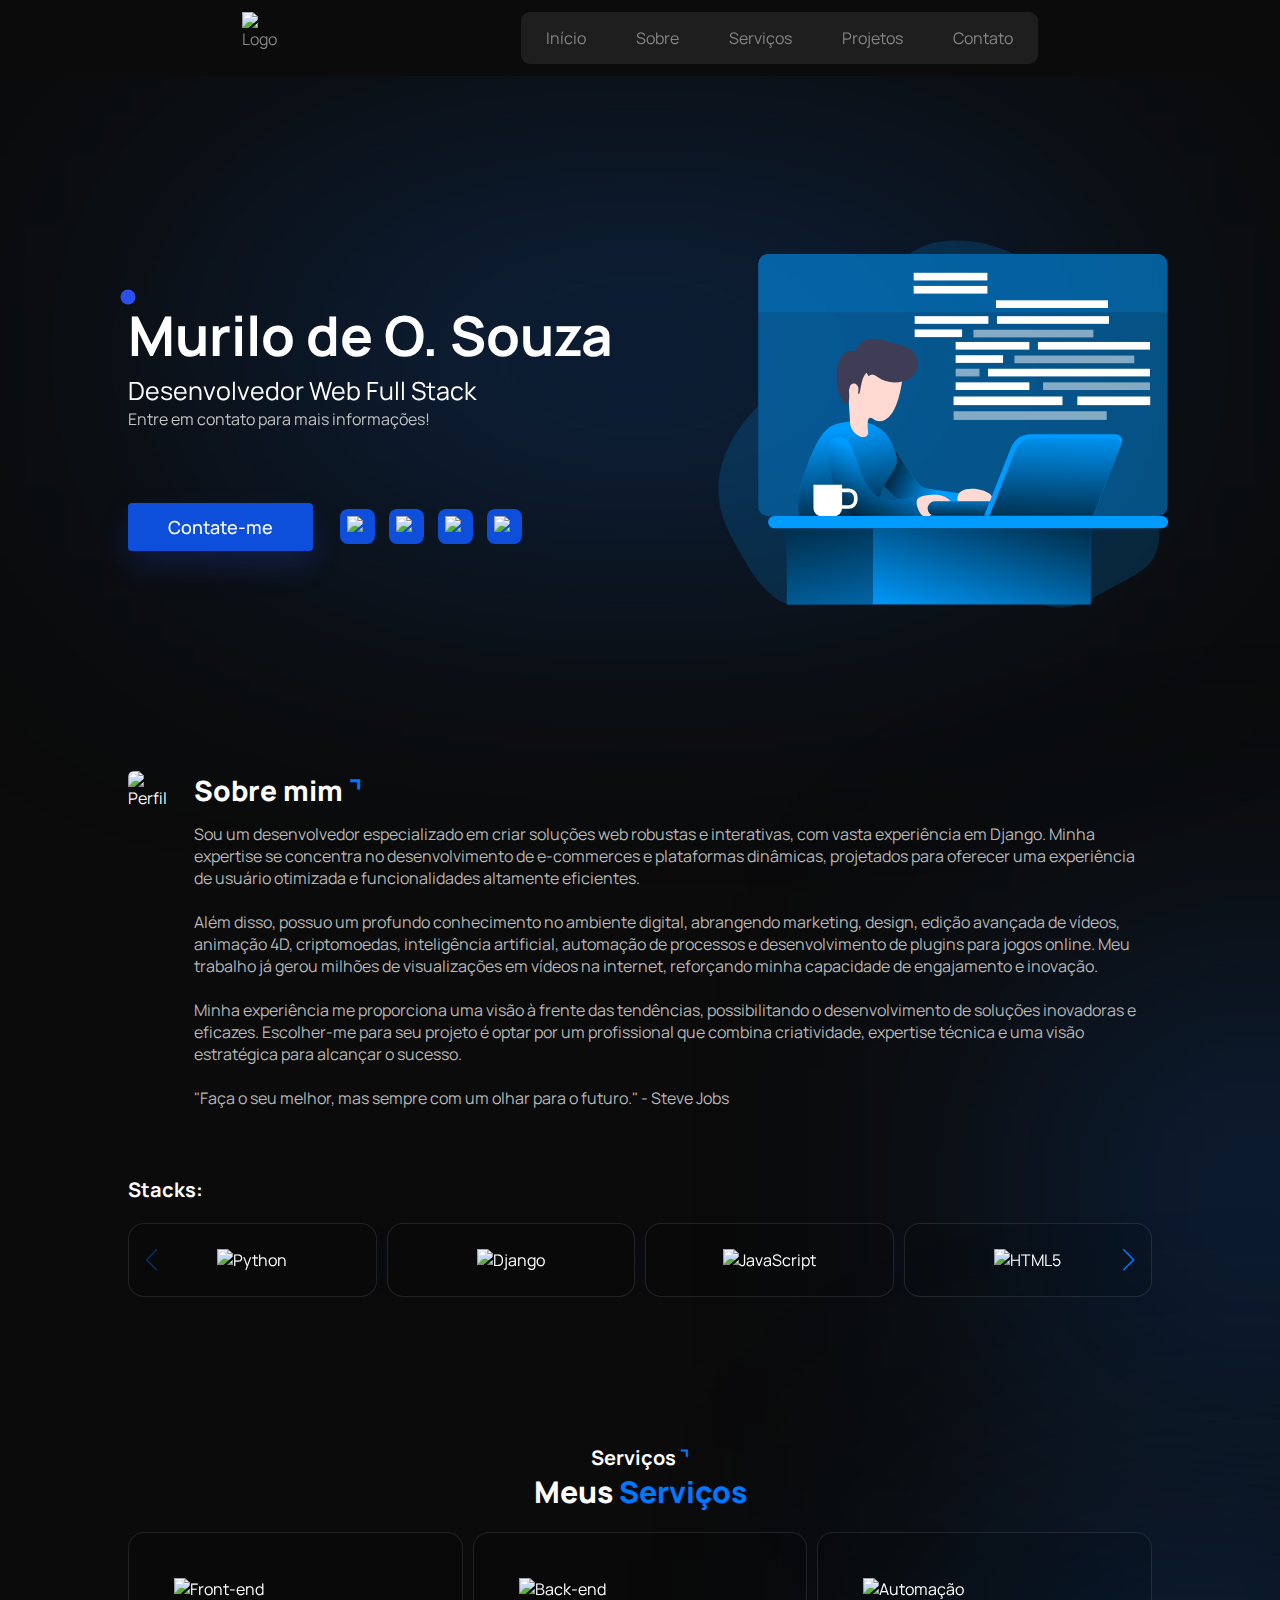
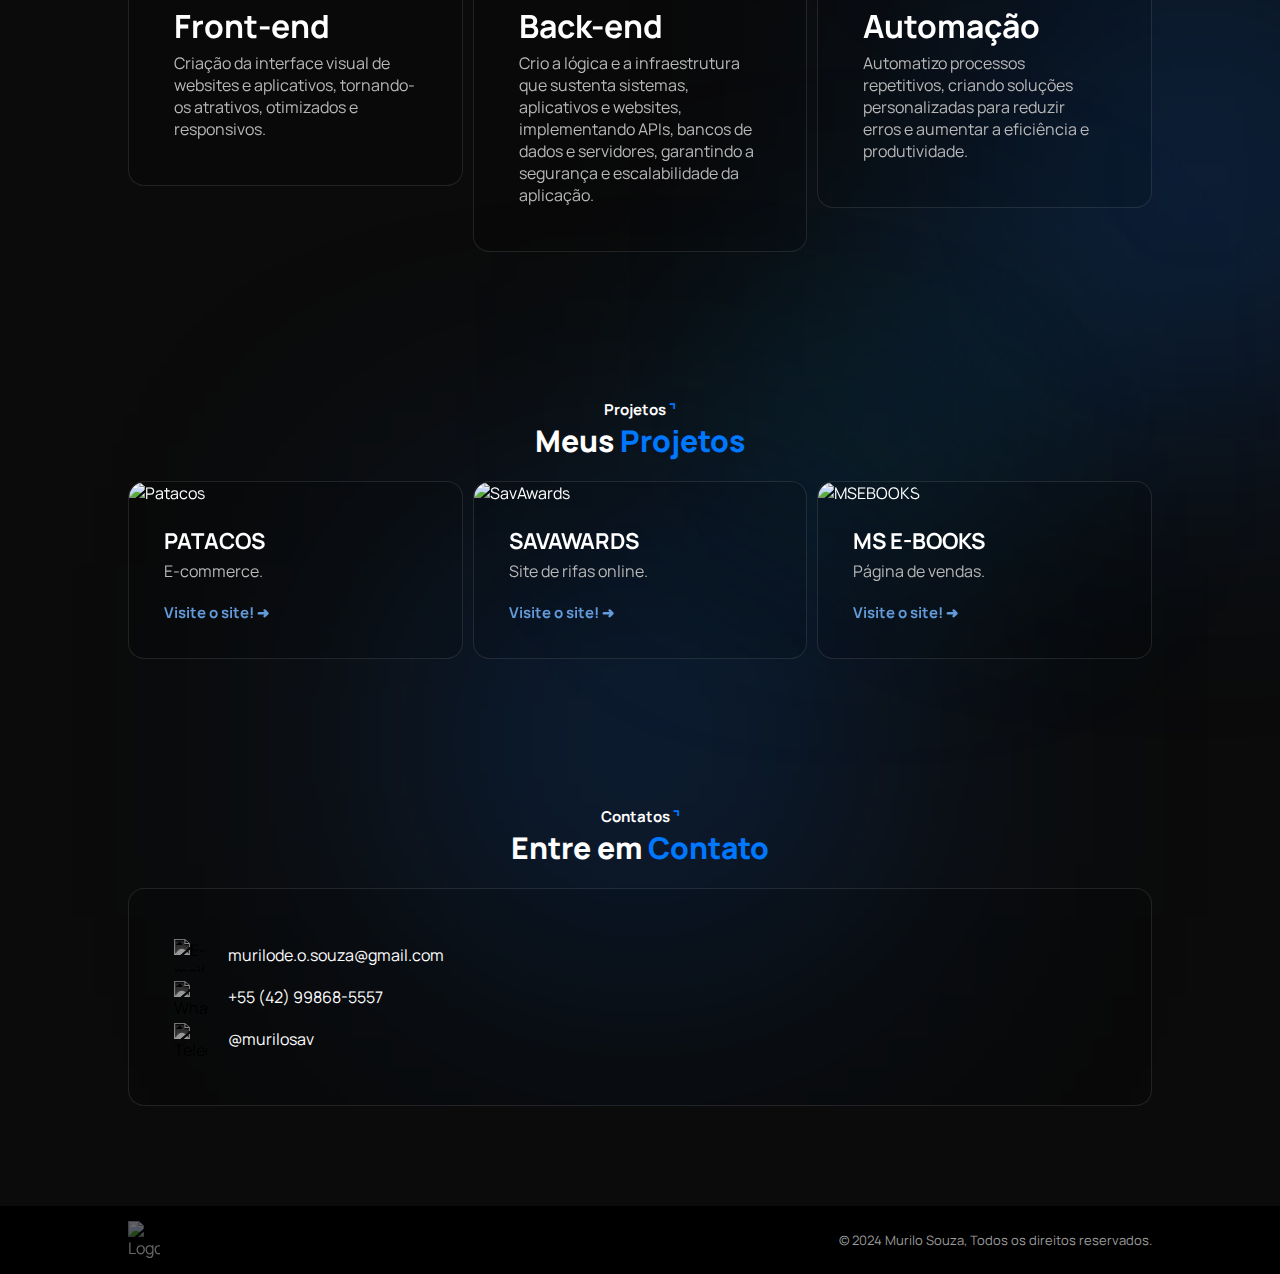
==== commit 9d4f7424: "updated" ====
--- a/index.html
+++ b/index.html
@@ -26,13 +26,8 @@
     </header>
 
     <main>
-        <div class="main-details">
-            <svg class="absolute left-24 top-48 w-[320px]" xmlns="http://www.w3.org/2000/svg" fill="none" viewBox="0 0 186 186" preserveAspectRatio="xMidYMid meet" style="
-    max-height: 310px;
-    position: absolute;
-    right: 82vw;
-    z-index: -1;
-"><path fill="#141414" d="M93.183 17.982v56.263h-.09v.5c0 10.176 8.243 18.483 18.543 18.483h56.32c9.66 0 17.544 7.771 17.544 17.482v57.308c0 9.623-7.796 17.482-17.544 17.482h-57.504c-9.661 0-17.544-7.772-17.544-17.482v-56.763c0-10.176-8.244-18.483-18.544-18.483h-56.32C8.384 92.772.5 85.001.5 75.29V17.982C.5 8.361 8.385.5 18.044.5H75.64c9.66 0 17.544 7.772 17.544 17.482Z"></path></svg>
+        <div class="main-details" style="position: relative;">
+            <svg class="absolute-left top-48 w-[320px]" xmlns="http://www.w3.org/2000/svg" fill="none" viewBox="0 0 186 186" preserveAspectRatio="xMidYMid meet"><path fill="#141414" d="M93.183 17.982v56.263h-.09v.5c0 10.176 8.243 18.483 18.543 18.483h56.32c9.66 0 17.544 7.771 17.544 17.482v57.308c0 9.623-7.796 17.482-17.544 17.482h-57.504c-9.661 0-17.544-7.772-17.544-17.482v-56.763c0-10.176-8.244-18.483-18.544-18.483h-56.32C8.384 92.772.5 85.001.5 75.29V17.982C.5 8.361 8.385.5 18.044.5H75.64c9.66 0 17.544 7.772 17.544 17.482Z"></path></svg>
             <div class="background-blue-filter-blur" style="width: 810px; height: 100px; top: 230px;"></div>
             <div class="main-container">
                 <div class="details">
@@ -49,8 +44,8 @@
                             <a href="https://www.linkedin.com/in/murilodeosouza/" target="_blank">
                                 <img src="./images/linkedin-icon.png" alt="LinkedIn" draggable="false">
                             </a>
-                            <a href="https://twitter.com/savitarx" target="_blank">
-                                <img src="./images/twitter-icon.png" alt="Twitter" draggable="false">
+                            <a href="https://twitter.com/savitarwp" target="_blank">
+                                <img src="./images/x-icon.png" alt="X/Twitter" draggable="false">
                             </a>
                             <a href="https://www.instagram.com/murilo.sav/" target="_blank">
                                 <img src="./images/instagram-icon.png" alt="Instagram" draggable="false">
@@ -62,13 +57,7 @@
                     <svg id="Layer_1" data-name="Layer 1" xmlns="http://www.w3.org/2000/svg" xmlns:xlink="http://www.w3.org/1999/xlink" viewBox="0 0 407.22 332.41" width="406" height="306" class="illustration styles_illustrationTablet__1DWOa"><defs><linearGradient id="linear-gradient" x1="154.44" y1="220.63" x2="204.69" y2="239.78" gradientUnits="userSpaceOnUse"><stop offset="0.01"></stop><stop offset="0.12" stop-opacity="0.75"></stop><stop offset="1" stop-opacity="0"></stop></linearGradient><linearGradient id="linear-gradient-2" x1="128.92" y1="276.06" x2="113.67" y2="184.09" xlink:href="#linear-gradient"></linearGradient><linearGradient id="linear-gradient-3" x1="134.36" y1="270.94" x2="159.48" y2="214.41" xlink:href="#linear-gradient"></linearGradient><linearGradient id="linear-gradient-4" x1="262.98" y1="213.1" x2="219.92" y2="357.78" xlink:href="#linear-gradient"></linearGradient><linearGradient id="linear-gradient-5" x1="85.31" y1="219.96" x2="127.03" y2="417.81" xlink:href="#linear-gradient"></linearGradient><linearGradient id="linear-gradient-6" x1="264.92" y1="268.06" x2="265.51" y2="240.84" gradientTransform="translate(530.39 510.8) rotate(180)" xlink:href="#linear-gradient"></linearGradient><linearGradient id="linear-gradient-7" x1="307.69" y1="284.87" x2="311.73" y2="182.58" xlink:href="#linear-gradient"></linearGradient></defs><title>Web Developer</title><rect x="36.21" y="12.31" width="370.4" height="237.25" rx="8.95" fill="#009bff" opacity="0.48" style="isolation: isolate;"></rect><path d="M404.17,279.66c-.27,7.77-2.05,15.68-6.4,22.12-5.48,8.11-14.38,13.13-23,17.85l-24.44,13.45c-10.71,5.9-22,11.94-34.21,12.11-8.64.13-17-2.72-25.31-5.11C252,328.88,211.12,327.31,171,330.14c-20.55,1.45-41,4-61.36,7.07-16.29,2.42-35.84,10.47-50.53.94-16-10.4-25.82-27.24-34.86-43.59C16.38,280.37,8.4,265.83,5.8,249.82c-4-24.74,5.58-50.15,20.57-70.25a161.15,161.15,0,0,1,14.73-17V253.4a9,9,0,0,0,8.95,9H402.54A70.17,70.17,0,0,1,404.17,279.66Z" transform="translate(-4.89 -12.78)" fill="#009bff" opacity="0.18" style="isolation: isolate;"></path><path d="M272.47,25.1H178.22a56.62,56.62,0,0,1,11.48-6.76c7.45-3.25,15.57-4.7,23.67-5.28C233.75,11.59,254.19,16.09,272.47,25.1Z" transform="translate(-4.89 -12.78)" fill="#009bff" opacity="0.18" style="isolation: isolate;"></path><path d="M186.23,232.48a14.62,14.62,0,0,0,3.27,3.16,15.28,15.28,0,0,0,6,1.78l31.92,4.81a1.85,1.85,0,0,1,.89.3,1.82,1.82,0,0,1,.47,1.44,56.17,56.17,0,0,1-2.39,17.66,2.44,2.44,0,0,1-.65,1.24,2.56,2.56,0,0,1-1.46.44c-10.74.91-21.53.62-32.3.33a22,22,0,0,1-5.38-.59c-3-.84-5.45-2.89-7.71-5-4.85-4.51-24.48-22.64-25.67-25.1a67.19,67.19,0,0,1-3.8-10.92c-1-3.6,6.31-4.05,6.16-7.79a24.17,24.17,0,0,1,.92-7.66,13.08,13.08,0,0,1,3.2-5.92c1.1-1-.6-7.78.92-7.86,1.76,6,9.72,18,13.18,23.14A193.68,193.68,0,0,0,186.23,232.48Z" transform="translate(-4.89 -12.78)" fill="#009bff"></path><path d="M186.23,232.48a14.62,14.62,0,0,0,3.27,3.16,15.28,15.28,0,0,0,6,1.78l31.92,4.81a1.85,1.85,0,0,1,.89.3,1.82,1.82,0,0,1,.47,1.44,56.17,56.17,0,0,1-2.39,17.66,2.44,2.44,0,0,1-.65,1.24,2.56,2.56,0,0,1-1.46.44c-10.74.91-21.53.62-32.3.33a22,22,0,0,1-5.38-.59c-3-.84-5.45-2.89-7.71-5-4.85-4.51-24.48-22.64-25.67-25.1a67.19,67.19,0,0,1-3.8-10.92c-1-3.6,6.31-4.05,6.16-7.79a24.17,24.17,0,0,1,.92-7.66,13.08,13.08,0,0,1,3.2-5.92c1.1-1-.6-7.78.92-7.86,1.76,6,9.72,18,13.18,23.14A193.68,193.68,0,0,0,186.23,232.48Z" transform="translate(-4.89 -12.78)" fill="url(#linear-gradient)"></path><path d="M105.46,181.82a58.54,58.54,0,0,0-6,6.2c-4.42,5.43-7.36,11.89-10.1,18.33-7.29,17.14-13.64,35.47-11.75,54a7,7,0,0,0,.88,3.18,6.19,6.19,0,0,0,3.43,2.21c3.51,1.12,7.26,1.17,11,1.2,14.41.13,28.84.26,43.24-.44,2.23-.11,4.59-.28,6.44-1.54a10.44,10.44,0,0,0,3.14-3.93c3.87-7.28,5-15.7,8-23.36,4-10,15-19.09,12.68-29.63C156.5,163.29,110,177.69,105.46,181.82Z" transform="translate(-4.89 -12.78)" fill="#009bff"></path><path d="M105.46,181.82a58.54,58.54,0,0,0-6,6.2c-4.42,5.43-7.36,11.89-10.1,18.33-7.29,17.14-13.64,35.47-11.75,54a7,7,0,0,0,.88,3.18,6.19,6.19,0,0,0,3.43,2.21c3.51,1.12,7.26,1.17,11,1.2,14.41.13,28.84.26,43.24-.44,2.23-.11,4.59-.28,6.44-1.54a10.44,10.44,0,0,0,3.14-3.93c3.87-7.28,5-15.7,8-23.36,4-10,15-19.09,12.68-29.63C156.5,163.29,110,177.69,105.46,181.82Z" transform="translate(-4.89 -12.78)" fill="url(#linear-gradient-2)"></path><path d="M170.58,144.75c-1.69,8.21-3.46,16.64-8,23.71a18.36,18.36,0,0,1-6.93,6.82c-2.93,1.47-6.65,1.67-9.39-.13-1.37-.89-2.87-2.29-4.36-1.63-1.08.49-1.43,1.83-1.58,3a30.2,30.2,0,0,0,.12,8.65,7.31,7.31,0,0,1,.14,2.46,4.06,4.06,0,0,1-3.25,3,7.75,7.75,0,0,1-4.53-.71,14.64,14.64,0,0,1-8.44-10.82,35.06,35.06,0,0,1-.3-4.8c-.19-7.12-1.32-14.21-1.09-21.32s2-14.51,6.83-19.76a31.12,31.12,0,0,1,9.76-6.76c5.45-2.6,11.53-4.43,17.49-3.48a16.62,16.62,0,0,1,11.57,7.72C171.74,135.49,171.75,139.06,170.58,144.75Z" transform="translate(-4.89 -12.78)" fill="#ffdad2"></path><path d="M185.47,126.66A16.55,16.55,0,0,0,176.72,110c-2.65-1.32-5.6-1.88-8.46-2.64-6.7-1.8-13.13-4.78-20-5.42s-14.77,1.77-17.83,8c-.56,1.14-1.11,2.52-2.34,2.82a5.13,5.13,0,0,1-2-.18c-4.59-.81-8.72,3.11-10.79,7.28-3.34,6.75-3.51,14.62-2.78,22.11.67,6.93,2.44,14.42,8,18.64.55.42,1.36.8,1.89.35a1.58,1.58,0,0,0,.43-.93,30.4,30.4,0,0,0,.62-8c-.11-2-.43-4.12.09-6.09s2.19-3.84,4.23-3.78c1.89,0,3.41,1.76,3.88,3.6a13.28,13.28,0,0,1-.21,5.64c.3.75,1.35-.15,1.53-.93,1.38-6.28,1.69-13.31,6.05-18a7.73,7.73,0,0,1,1.88,3.27,5,5,0,0,1,5.15-1.28,12.24,12.24,0,0,1,3.44,2.25C160.12,145,183.24,142.54,185.47,126.66Z" transform="translate(-4.89 -12.78)" fill="#3f3d56"></path><path d="M108.52,192.06c-3.36,2.44-5,6.73-5.1,10.87s4.28,30.41,8.41,37.87c3.2,5.8,9.87,20.94,20,25.12,3,1.24,47.35.72,67.93-1.51-.13-4.87-.37-9.74-.69-14.61a2.77,2.77,0,0,0-.55-1.79c-.52-.54-1.26-4.07-2-4.07-12,.05-24.1,3.72-36.1,4a21.12,21.12,0,0,1-5.21-.31,15,15,0,0,1-4-1.64c-9.26-5.24-14.38-15.53-18-25.54-2.77-7.72-5-15.71-9-22.92-1.42-2.57-2.69-5.07-5.49-6.2C115.43,190,111.57,189.85,108.52,192.06Z" transform="translate(-4.89 -12.78)" fill="#009bff"></path><path d="M108.52,192.06c-3.36,2.44-5,6.73-5.1,10.87s4.28,30.41,8.41,37.87c3.2,5.8,9.87,20.94,20,25.12,3,1.24,47.35.72,67.93-1.51-.13-4.87-.37-9.74-.69-14.61a2.77,2.77,0,0,0-.55-1.79c-.52-.54-1.26-4.07-2-4.07-12,.05-24.1,3.72-36.1,4a21.12,21.12,0,0,1-5.21-.31,15,15,0,0,1-4-1.64c-9.26-5.24-14.38-15.53-18-25.54-2.77-7.72-5-15.71-9-22.92-1.42-2.57-2.69-5.07-5.49-6.2C115.43,190,111.57,189.85,108.52,192.06Z" transform="translate(-4.89 -12.78)" fill="url(#linear-gradient-3)"></path><path d="M198,243c6.23-.59,13.15.8,17.1,5.65a3,3,0,0,1,.78,1.6,2.68,2.68,0,0,1-.48,1.51c-2.33,3.87-7.39,4.79-11.64,6.32a30.22,30.22,0,0,0-6.29,3.12,10,10,0,0,1-3.76,1.86c-3,.45-5.49-2.23-6.85-4.91-1.56-3-4-9.16-1-12C188.31,243.9,194.92,243.28,198,243Z" transform="translate(-4.89 -12.78)" fill="#ffdad2"></path><path d="M249.59,241.46a8.53,8.53,0,0,1,2.79,2.55,3.67,3.67,0,0,1,.26,3.63,5.05,5.05,0,0,1-1.87,1.68c-5.53,3.29-12.31,3.88-17.91,7A9.73,9.73,0,0,1,229,258a5.33,5.33,0,0,1-4.28-2,13.6,13.6,0,0,1-2.31-4.27C215.86,234.53,240.17,235.46,249.59,241.46Z" transform="translate(-4.89 -12.78)" fill="#ffdad2"></path><path d="M86.23,221h25.91a0,0,0,0,1,0,0v21.28a7.5,7.5,0,0,1-7.5,7.5H93.73a7.5,7.5,0,0,1-7.5-7.5V221A0,0,0,0,1,86.23,221Z" fill="#fff"></path><path d="M110.39,226.16h7.85a6.25,6.25,0,0,1,6.25,6.25V235a6.25,6.25,0,0,1-6.25,6.25h-7.85a0,0,0,0,1,0,0V226.16A0,0,0,0,1,110.39,226.16Z" fill="none" stroke="#fff" stroke-miterlimit="10" stroke-width="3.3"></path><rect x="45.12" y="249.32" width="362.1" height="11.11" rx="5.56" fill="#009bff"></rect><rect x="138.75" y="260.6" width="198.39" height="68.81" fill="#009bff"></rect><rect x="62.17" y="260.6" width="77.93" height="68.81" fill="#009bff"></rect><rect x="140.06" y="260.6" width="197.09" height="68.81" fill="url(#linear-gradient-4)"></rect><rect x="62.17" y="260.6" width="77.93" height="68.81" fill="url(#linear-gradient-5)"></rect><path d="M411.49,34.05v43.8H41.1V34.05a9,9,0,0,1,8.95-9H402.54A9,9,0,0,1,411.49,34.05Z" transform="translate(-4.89 -12.78)" fill="#009bff" opacity="0.18" style="isolation: isolate;"></path><rect x="194.46" y="248.88" width="141.48" height="13.04" rx="6.52" transform="translate(525.5 498.01) rotate(-180)" fill="#009bff"></rect><rect x="194.46" y="248.88" width="141.48" height="13.04" rx="6.52" transform="translate(525.5 498.01) rotate(-180)" fill="url(#linear-gradient-6)"></rect><path d="M245.51,261.93h98.57l26-65.93a5.8,5.8,0,0,0-5.39-7.92H287.34A18.68,18.68,0,0,0,270,199.9Z" transform="translate(-4.89 -12.78)" fill="#009bff"></path><path d="M250.52,262h93.62l24.69-62.63a5.5,5.5,0,0,0-5.12-7.52H290.25a17.73,17.73,0,0,0-16.5,11.22Z" transform="translate(-4.89 -12.78)" fill="#009bff"></path><path d="M250.52,262h93.62l24.69-62.63a5.5,5.5,0,0,0-5.12-7.52H290.25a17.73,17.73,0,0,0-16.5,11.22Z" transform="translate(-4.89 -12.78)" fill="url(#linear-gradient-7)"></path><rect x="213.02" y="154.61" width="138.6" height="7.8" fill="#fff" opacity="0.51"></rect><rect x="213.02" y="141.26" width="98.53" height="7.8" fill="#fff"></rect><rect x="325.02" y="141.26" width="65.96" height="7.8" fill="#fff"></rect><rect x="289.34" y="91.88" width="101.41" height="6.93" fill="#fff"></rect><rect x="268.1" y="104.19" width="108.49" height="6.93" fill="#fff" opacity="0.51"></rect><rect x="214.9" y="91.88" width="66.7" height="6.93" fill="#fff"></rect><rect x="244.16" y="116.13" width="146.59" height="6.93" fill="#fff"></rect><rect x="214.9" y="116.13" width="21.52" height="6.93" fill="#fff" opacity="0.51"></rect><rect x="293.99" y="128.44" width="96.76" height="6.93" fill="#fff" opacity="0.51"></rect><rect x="214.9" y="128.44" width="66.7" height="6.93" fill="#fff"></rect><rect x="214.9" y="103.9" width="42.89" height="6.93" fill="#fff"></rect><rect x="252.25" y="68.55" width="101.41" height="6.93" fill="#fff"></rect><rect x="231.01" y="80.86" width="108.49" height="6.93" fill="#fff" opacity="0.51"></rect><rect x="177.82" y="68.55" width="66.7" height="6.93" fill="#fff"></rect><rect x="251.35" y="54.2" width="101.41" height="6.93" fill="#fff"></rect><rect x="176.92" y="41.18" width="66.7" height="6.93" fill="#fff"></rect><rect x="176.92" y="29.3" width="66.7" height="6.93" fill="#fff"></rect><rect x="177.82" y="80.57" width="42.89" height="6.93" fill="#fff"></rect></svg>
                 </div>
             </div>
-            <svg class="absolute right-24 top-48 w-[520px]" xmlns="http://www.w3.org/2000/svg" fill="none" viewBox="0 0 275 276" preserveAspectRatio="xMidYMid meet" style="
-    max-height: 380px;
-    position: absolute;
-    left: 78vw;
-    top: 612px;
-    z-index: -1;
-"><path fill="#141414" d="M199.765.5h57.585c9.441 0 17.15 7.632 17.15 17.174v57.842c0 9.456-7.623 17.174-17.15 17.174h-55.624c-9.991 0-18.15 8.078-18.15 18.174v56.057c0 9.456-7.623 17.174-17.15 17.174h-55.624c-9.991 0-18.15 8.078-18.15 18.174v56.057c0 9.456-7.623 17.174-17.15 17.174H17.65C8.209 275.5.5 267.868.5 258.326v-57.931c0-9.456 7.623-17.174 17.15-17.174h55.624c9.991 0 18.15-8.078 18.15-18.174v-54.094c0-10.003-8.066-18.174-18.15-18.174H17.65C8.209 92.78.5 85.147.5 75.605V17.674C.5 8.22 8.21.5 17.65.5h58.12c9.441 0 17.15 7.632 17.15 17.174v56.057c0 10.003 8.066 18.174 18.15 18.174h53.395c9.992 0 18.15-8.078 18.15-18.174V17.674c0-9.456 7.623-17.174 17.15-17.174Z"></path></svg>
+            <svg class="absolute-right top-48 w-[520px]" xmlns="http://www.w3.org/2000/svg" fill="none" viewBox="0 0 275 276" preserveAspectRatio="xMidYMid meet"><path fill="#141414" d="M199.765.5h57.585c9.441 0 17.15 7.632 17.15 17.174v57.842c0 9.456-7.623 17.174-17.15 17.174h-55.624c-9.991 0-18.15 8.078-18.15 18.174v56.057c0 9.456-7.623 17.174-17.15 17.174h-55.624c-9.991 0-18.15 8.078-18.15 18.174v56.057c0 9.456-7.623 17.174-17.15 17.174H17.65C8.209 275.5.5 267.868.5 258.326v-57.931c0-9.456 7.623-17.174 17.15-17.174h55.624c9.991 0 18.15-8.078 18.15-18.174v-54.094c0-10.003-8.066-18.174-18.15-18.174H17.65C8.209 92.78.5 85.147.5 75.605V17.674C.5 8.22 8.21.5 17.65.5h58.12c9.441 0 17.15 7.632 17.15 17.174v56.057c0 10.003 8.066 18.174 18.15 18.174h53.395c9.992 0 18.15-8.078 18.15-18.174V17.674c0-9.456 7.623-17.174 17.15-17.174Z"></path></svg>
         </div>
         <div class="about-me-container">
             <div class="background-blue-filter-blur" style="width: 20vw; height: 20vh; top: 490px; left: 69em;"></div>
@@ -77,7 +66,7 @@
             <div class="background-blue-filter-blur" style="width: 20vw; height: 20vh; top: 1640px;"></div>
             <div class="about-me-box">
                 <div class="profile">
-                    <img src="./images/429889872_1642921949853375_3450678963457358155_n.jpg" alt="Perfil" draggable="false">
+                    <img src="./images/photo.jpeg" alt="Perfil" draggable="false">
                 </div>
                 <div class="description">
                     <span class="description-title">
@@ -85,13 +74,11 @@
                         <span>⌝</span>
                     </span>
                     <div class="description-text">
-                        Gosto de criar soluções digitais que façam a diferença no dia a dia das pessoas. 
-                        Ao longo da minha carreira, acumulei experiência em diversas áreas da internet. 
-                        Já trabalhei com design, edição de vídeos, automação de tarefas repetitivas e criei produtos do zero, 
-                        incluindo um e-commerce que desenvolvi desde o design inicial até o funcionamento completo. 
-                        Também fui responsável por viralizar diversos estilos de conteúdo na internet. Tenho uma vasta experiência 
-                        e gosto de enfrentar novos desafios para inovar constantemente no campo da tecnologia.
-                        Estou constantemente em busca de novos desafios e oportunidades para crescer e inovar, acreditando que sempre há algo novo para aprender e explorar no mundo da tecnologia.
+                        Sou um desenvolvedor especializado em criar soluções web robustas e interativas, com vasta experiência em Django. Minha expertise se concentra no desenvolvimento de e-commerces e plataformas dinâmicas, projetados para oferecer uma experiência de usuário otimizada e funcionalidades altamente eficientes.
+                        <br></br>
+                        Além disso, possuo um profundo conhecimento no ambiente digital, abrangendo marketing, design, edição avançada de vídeos, animação 4D, criptomoedas, inteligência artificial, automação de processos e desenvolvimento de plugins para jogos online. Meu trabalho já gerou milhões de visualizações em vídeos na internet, reforçando minha capacidade de engajamento e inovação.
+                        <br></br>
+                        Minha experiência me proporciona uma visão à frente das tendências, possibilitando o desenvolvimento de soluções inovadoras e eficazes. Escolher-me para seu projeto é optar por um profissional que combina criatividade, expertise técnica e uma visão estratégica para alcançar o sucesso.
                         <br></br>
                         "Faça o seu melhor, mas sempre com um olhar para o futuro." - Steve Jobs
                     </div>
@@ -117,17 +104,17 @@
                         </div>
                         <div class="swiper-slide">
                             <div class="stacks">
+                                <img src="./images/js.png" title="JavaScript" alt="JavaScript" draggable="false">
+                            </div>
+                        </div>
+                        <div class="swiper-slide">
+                            <div class="stacks">
                                 <img src="./images/html-5.png" title="HTML5" alt="HTML5" draggable="false">
                             </div>
                         </div>
                         <div class="swiper-slide">
                             <div class="stacks">
                                 <img src="./images/css-3.png" title="CSS3" alt="CSS3" draggable="false">
-                            </div>
-                        </div>
-                        <div class="swiper-slide">
-                            <div class="stacks">
-                                <img src="./images/javascript.png" title="JavaScript" alt="JavaScript" draggable="false">
                             </div>
                         </div>
                         <div class="swiper-slide">
--- a/css/style.css
+++ b/css/style.css
@@ -0,0 +1,697 @@
+@font-face {
+    font-family: 'Ample Soft Pro Medium';
+    src: url('../fonts/AmpleSoftProMedium.ttf') format('truetype');
+}
+
+* {
+    margin: 0;
+    padding: 0;
+    box-sizing: border-box;
+    font-family: 'Manrope', sans-serif;
+}
+
+body {
+    background-color: #0b0b0b;
+}
+
+
+/* Scroll bar */
+/* width */
+::-webkit-scrollbar {
+    width: 15px;
+    height: 10px;
+    background-color: #0b0b0b;
+}
+  
+::-webkit-scrollbar-track {
+    background: #1f1f1f;
+}
+  
+::-webkit-scrollbar-thumb {
+    background: #0b0b0b;
+}
+
+  
+::-webkit-scrollbar-thumb:vertical {
+    background: #484950;
+    border-radius: 0px;
+}
+
+::-webkit-scrollbar-thumb:horizontal{
+    background: #484950;
+    border-radius: 10px;
+}
+
+
+
+header {
+    position: sticky;
+    top: 0;
+    display: flex;
+    justify-content: space-evenly;
+    color: #858585;
+    backdrop-filter: blur(15px);
+    z-index: 100;
+    padding: 12px;
+}
+.logo img {
+    max-width: 50px;
+}
+header nav {
+    display: flex;
+    justify-content: center;
+    background: #a9a9a91f;
+    border-radius: 9px;
+}
+header nav li {
+    display: flex;
+    cursor: pointer;
+    user-select: none;
+    padding: 15px 25px;
+}
+header nav li:hover {
+    color: #ffffff;
+}
+
+main {
+    padding: 0 30px;
+    overflow: hidden;
+}
+
+
+.main-details {
+    display: flex;
+    justify-content: center;
+    padding: 0 20px;
+}
+
+
+@media screen and (-webkit-min-device-pixel-ratio: 0) {
+    .absolute-left, .absolute-right {
+        display: none !important;
+    }
+}
+
+
+
+
+.background-blue-filter-blur {
+    position: absolute;
+    background-color: rgb(18, 104, 218);
+    filter: blur(200px);
+}
+.background-purple-filter-blur {
+    position: absolute;
+    background-color: rgb(0 163 239 / 46%);
+    filter: blur(140px);
+}
+
+
+.main-container {
+    display: flex;
+    justify-content: space-between;
+    align-items: center;
+    max-width: 1024px;
+    width: 100%;
+    margin-top: 160px;
+}
+
+.details {
+    color: #ffffff;
+    z-index: 10;
+}
+.details h1 {
+    font-size: 55px;
+}
+.details p {
+    font-size: 25px;
+}
+.details span {
+    color: #c1c1c1;
+}
+
+/* animated text */
+.bubble-animated {
+    position: absolute;
+    width: 15px;
+    height: 15px;
+    border-radius: 50%;
+    transform: translate(-50%, -50%);
+    pointer-events: none;
+    mix-blend-mode:lighten;
+    background: #2b50ed;
+    animation: bubble-animated 5s ease-in-out infinite;
+    transition: 5s;
+}
+
+@keyframes bubble-animated {
+    0% {
+        transform: scale(6.1) translateY(0px);
+        border-radius: 50%;
+    }
+    33% {
+        transform: scale(6.1) translateY(7px);
+        background-color: rgb(4, 205, 255);
+        border-radius: 10%;
+    }
+    66% {
+        transform: scale(6.1) translateX(6px);
+        background-color: rgb(0, 132, 255);
+        border-radius: 50%;
+    }
+    100% {
+        transform: scale(6.1) translateY(0px);
+        border-radius: 50%;
+    }
+}
+
+
+.ad-illustration svg {
+    width: 450px;
+    height: 370px;
+    animation: float 10s ease-in-out infinite
+}
+
+@keyframes float {
+    0% {
+        transform: translateY(-14px);
+    }
+    50% {
+        transform: translateY(6px);
+    }
+    100% {
+        transform: translateY(-14px);
+    }
+}
+
+.contacts-links {
+    display: flex;
+    justify-content: flex-start;
+    align-items: center;
+    flex-wrap: wrap;
+    margin-top: 73px;
+}
+.contact-me {
+    color: #ffffff;
+    font-size: 18px;
+    text-decoration: none;
+    font-weight: 500;
+    background-color: #0d4eda;
+    border: none;
+    box-shadow: 0 14px 30px 0 rgb(43 80 237 / 20%);
+    border-radius: 4px;
+    padding: 12px 40px;
+}
+.contact-me:hover {
+    background-color: rgb(31, 110, 255);
+    transition: 0.2s;
+}
+.social-media {
+    display: inline-flex;
+    align-items: center;
+    padding: 0 20px;
+}
+.social-media a {
+    display: flex;
+    background-color: #0d4eda;
+    border-radius: 8px;
+    padding: 7px;
+    margin: 0 7px;
+    transition: all 0.2s;
+}
+.social-media a:hover {
+    background-color: rgb(31, 110, 255);
+    transition: 0.2s;
+}
+.social-media img {
+    height: 21px;
+    width: 21px;
+    user-select: none;
+}
+
+
+
+/* About me */
+.about-me-container {
+    position: relative;
+    max-width: 1920px;
+    display: flex;
+    justify-content: center;
+    padding-top: 160px;
+}
+
+.about-me-box {
+    display: flex;
+    color: #ffffff;
+    max-width: 1024px;
+    width: 100%;
+    z-index: 10;
+}
+
+.profile img {
+    max-height: 290px;
+    border-radius: 6px;
+    margin-right: 27px;
+}
+
+.description-title {
+    font-size: 28px;
+    font-weight: 900;
+}
+.description-title span {
+    color: #0077ff;
+}
+.description-text {
+    color: #b7b7b7;
+    margin-top: 14px;
+}
+/* End About me */
+
+
+/* Stacks */
+.stacks-container {
+    position: relative;
+    z-index: 2;
+    display: flex;
+    justify-content: center;
+    margin-top: 67px;
+}
+.stacks-box {
+    color: #ffffff;
+    max-width: 1024px;
+    width: 100%;
+}
+.stacks-box h2 {
+    font-size: 20px;
+}
+
+.stacks-swiper {
+    max-width: 1024px;
+    margin-top: 20px;
+    color: #ffffff;
+}
+
+.stacks {
+    background-color: rgba(0, 0, 0, .1);
+    border: 1px solid hsla(0, 0%, 100%, .1);
+    box-shadow: 0 0 27px -21px #004ff1;
+    border-radius: 1rem;
+    padding: 25px 40px;
+    text-align: center;
+    text-align: -webkit-center;
+}
+.stacks img {
+    height: 80px;
+    user-select: none;
+    pointer-events: none;
+}
+.stacks-swiper-button-prev::after, .stacks-swiper-button-next::after {
+    font-size: 22px !important;
+}
+/* End Stacks */
+
+/* Services */
+.services-container {
+    display: flex;
+    justify-content: center;
+    margin-top: 67px;
+}
+.services-box {
+    color: #ffffff;
+    max-width: 1024px;
+    width: 100%;
+    z-index: 10;
+}
+
+.services-titles {
+    display: flex;
+    flex-direction: column;
+    align-items: center;
+    margin-top: 80px;
+    margin-bottom: 20px;
+}
+.services-title {
+    font-size: 20px;
+    font-weight: 700;
+}
+.services-title span {
+    color: #0077ff;
+}
+.services-subtitle {
+    font-size: 30px;
+    font-weight: 900;
+}
+.services-subtitle span {
+    color: #0077ff;
+}
+
+.services-swiper {
+    max-width: 1024px;
+    width: 100%;
+    margin-top: 20px;
+    color: #ffffff;
+}
+.s-item {
+    background-color: rgba(0, 0, 0, .1);
+    border: 1px solid hsla(0, 0%, 100%, .1);
+    border-radius: 1rem;
+    width: 100%;
+    padding: 45px;
+}
+.s-item img {
+    user-select: none;
+    height: 80px;
+}
+.s-item h1 {
+    display: block;
+    margin: 4px 0 4px 0;
+}
+.s-item span {
+    color: #b7b7b7;
+}
+.services-swiper-button-prev::after, .services-swiper-button-next::after {
+    font-size: 22px !important;
+}
+/* End Services */
+
+
+/* Projects */
+.projects-container {
+    display: flex;
+    justify-content: center;
+    margin-top: 67px;
+}
+.projects-box {
+    color: #ffffff;
+    width: 100%;
+    max-width: 1024px;
+    z-index: 10;
+}
+
+.projects-titles {
+    display: flex;
+    flex-direction: column;
+    align-items: center;
+    margin-top: 80px;
+    margin-bottom: 20px;
+}
+.projects-title {
+    font-size: 15px;
+    font-weight: 700;
+}
+.projects-title span {
+    color: #0077ff;
+}
+.projects-subtitle {
+    font-size: 30px;
+    font-weight: 900;
+}
+.projects-subtitle span {
+    color: #0077ff;
+}
+
+.projects-swiper {
+    max-width: 1024px;
+    margin-top: 20px;
+    color: #ffffff;
+}
+.projects-link {
+    display: flex;
+    text-decoration: none;
+    cursor: pointer;
+    color: #ffffff;
+    transition: all 0.3s;
+}
+.projects-link:hover {
+    opacity: 0.5;
+    transition: all 0.2s;
+}
+.p-item {
+    background-color: rgba(0, 0, 0, .1);
+    border: 1px solid hsla(0, 0%, 100%, .1);
+    /* box-shadow: 0 0 27px -21px #004ff1; */
+    border-radius: 1rem;
+    width: 100%;
+    height: 100%;
+}
+.p-item img {
+    user-select: none;
+    height: 100%;
+    width: 100%;
+    border-radius: 1rem 1rem 0 0;
+    object-fit: cover;
+    max-height: 240px;
+}
+.p-item h1 {
+    display: block;
+    font-size: 22px;
+    margin: 0px 0 4px 0;
+}
+.p-item span {
+    color: #b7b7b7;
+}
+.p-item h3 {
+    font-size: 15px;
+    color: #629ada;
+    margin-top: 20px;
+}
+.project-details {
+    display: flex;
+    flex-direction: column;
+    padding: 22px 35px 35px 35px;
+}
+.projects-swiper-button-prev::after, .projects-swiper-button-next::after {
+    font-size: 22px !important;
+}
+/* End Projects */
+
+
+/* Contacts */
+.contacts {
+    background-color: rgba(0, 0, 0, .1);
+    border: 1px solid hsla(0, 0%, 100%, .1);
+    border-radius: 1rem;
+    width: 100%;
+    padding: 45px;
+}
+.contacts-container {
+    display: flex;
+    justify-content: center;
+    margin-top: 67px;
+}
+.contacts-box {
+    color: #ffffff;
+    max-width: 1024px;
+    width: 100%;
+    z-index: 10;
+}
+
+.contacts-titles {
+    display: flex;
+    flex-direction: column;
+    align-items: center;
+    margin-top: 80px;
+    margin-bottom: 20px;
+}
+.contacts-title {
+    font-size: 15px;
+    font-weight: 700;
+}
+.contacts-title span {
+    color: #0077ff;
+}
+.contacts-subtitle {
+    font-size: 30px;
+    font-weight: 900;
+}
+.contacts-subtitle span {
+    color: #0077ff;
+}
+
+.conf {
+    display: flex;
+    align-items: center;
+}
+.conf a {
+    display: flex;
+    align-items: center;
+    text-decoration: none;
+    user-select: text;
+    margin: 10px;
+}
+.conf img {
+    filter: invert(100%) sepia(100%) saturate(0%) hue-rotate(288deg) brightness(102%) contrast(102%);
+    height: 33px;
+    width: 33px;
+    user-select: none;
+}
+.conf span {
+    color: #fff;
+    margin-left: 11px;
+}
+/* End Contacts */
+
+
+/* Mobile devices */  
+@media (max-width: 1110px) {
+    .bubble-animated {
+        height: 10px;
+        width: 10px;
+    }
+}
+@media (max-width: 902px) {
+    .ad-illustration {
+        display: none;
+    }
+}
+@media (max-width: 850px) {
+    .background-blue-filter-blur {
+        width: 100% !important;
+    }
+}
+
+@media (max-width: 770px) {
+    header {
+        padding: 6px;
+    }
+    .logo img {
+        max-width: 45px;
+    }
+    header nav {
+        display: none;
+    }
+
+    .details {
+        display: flex;
+        flex-direction: column;
+    }
+    .details h1 {
+        font-size: 44px;
+        line-height: 46px;
+        margin-bottom: 7px;
+    }
+    .details p {
+        font-size: 21px;
+    }
+    .details span {
+        font-size: 15px;
+    }
+    .contacts-links {
+        justify-content: center;
+    }
+    .contact-me {
+        font-size: 16px;
+        margin: 45px 0;
+    }
+
+    .profile img {
+        max-height: 200px;
+    }
+    .description-title {
+        font-size: 24px;
+    }
+    .description-text {
+        font-size: 14px;
+    }
+
+    .stacks-box h2 {
+        font-size: 16px;
+    }
+
+
+    .services-title {
+        font-size: 16px;
+    }
+
+    .s-item h1 {
+        font-size: 20px;
+    }
+    .s-item span {
+        font-size: 15px;
+    }
+
+
+    .p-item h1 {
+        font-size: 20px;
+    }
+    .p-item span {
+        font-size: 15px;
+    }
+    .p-item h3 {
+        font-size: 14px;
+    }
+
+    .footer-box img {
+        max-width: 30px;
+    }
+    .footer-box span {
+        font-size: 12px;
+    }
+}
+
+@media (max-width: 520px) {
+    .main-container {
+        justify-content: center;
+    }
+    .main-details {
+        padding: 0;
+    }
+    .details {
+        align-items: center;
+    }
+    .details h1 {
+        text-align: center;
+        text-align: -webkit-center;
+        margin-bottom: 18px;
+    }
+
+    .bubble-animated {
+        left: 50px;
+    }
+}
+
+@media (max-width: 500px) {
+    .about-me-box {
+        display: flex;
+        flex-direction: column;
+        align-items: center;
+    }
+    .description {
+        margin-top: 26px;
+    }
+}
+
+@media (max-width: 468px) {
+    .contacts-links {
+        gap: 15px
+    }
+}
+/* End Mobile devices */ 
+
+
+/* Footer */
+footer {
+    display: flex;
+    justify-content: center;
+    background-color: #000;
+    color: #fff;
+    padding: 15px;
+    margin-top: 100px;
+}
+.footer-box {
+    display: flex;
+    justify-content: space-between;
+    align-items: center;
+    max-width: 1024px;
+    width: 100%;
+}
+.footer-box img {
+    max-width: 32px;
+    opacity: 0.4;
+    user-select: none;
+}
+.footer-box span {
+    font-size: 13px;
+    color: #9b9b9b;
+}
+/* End Footer */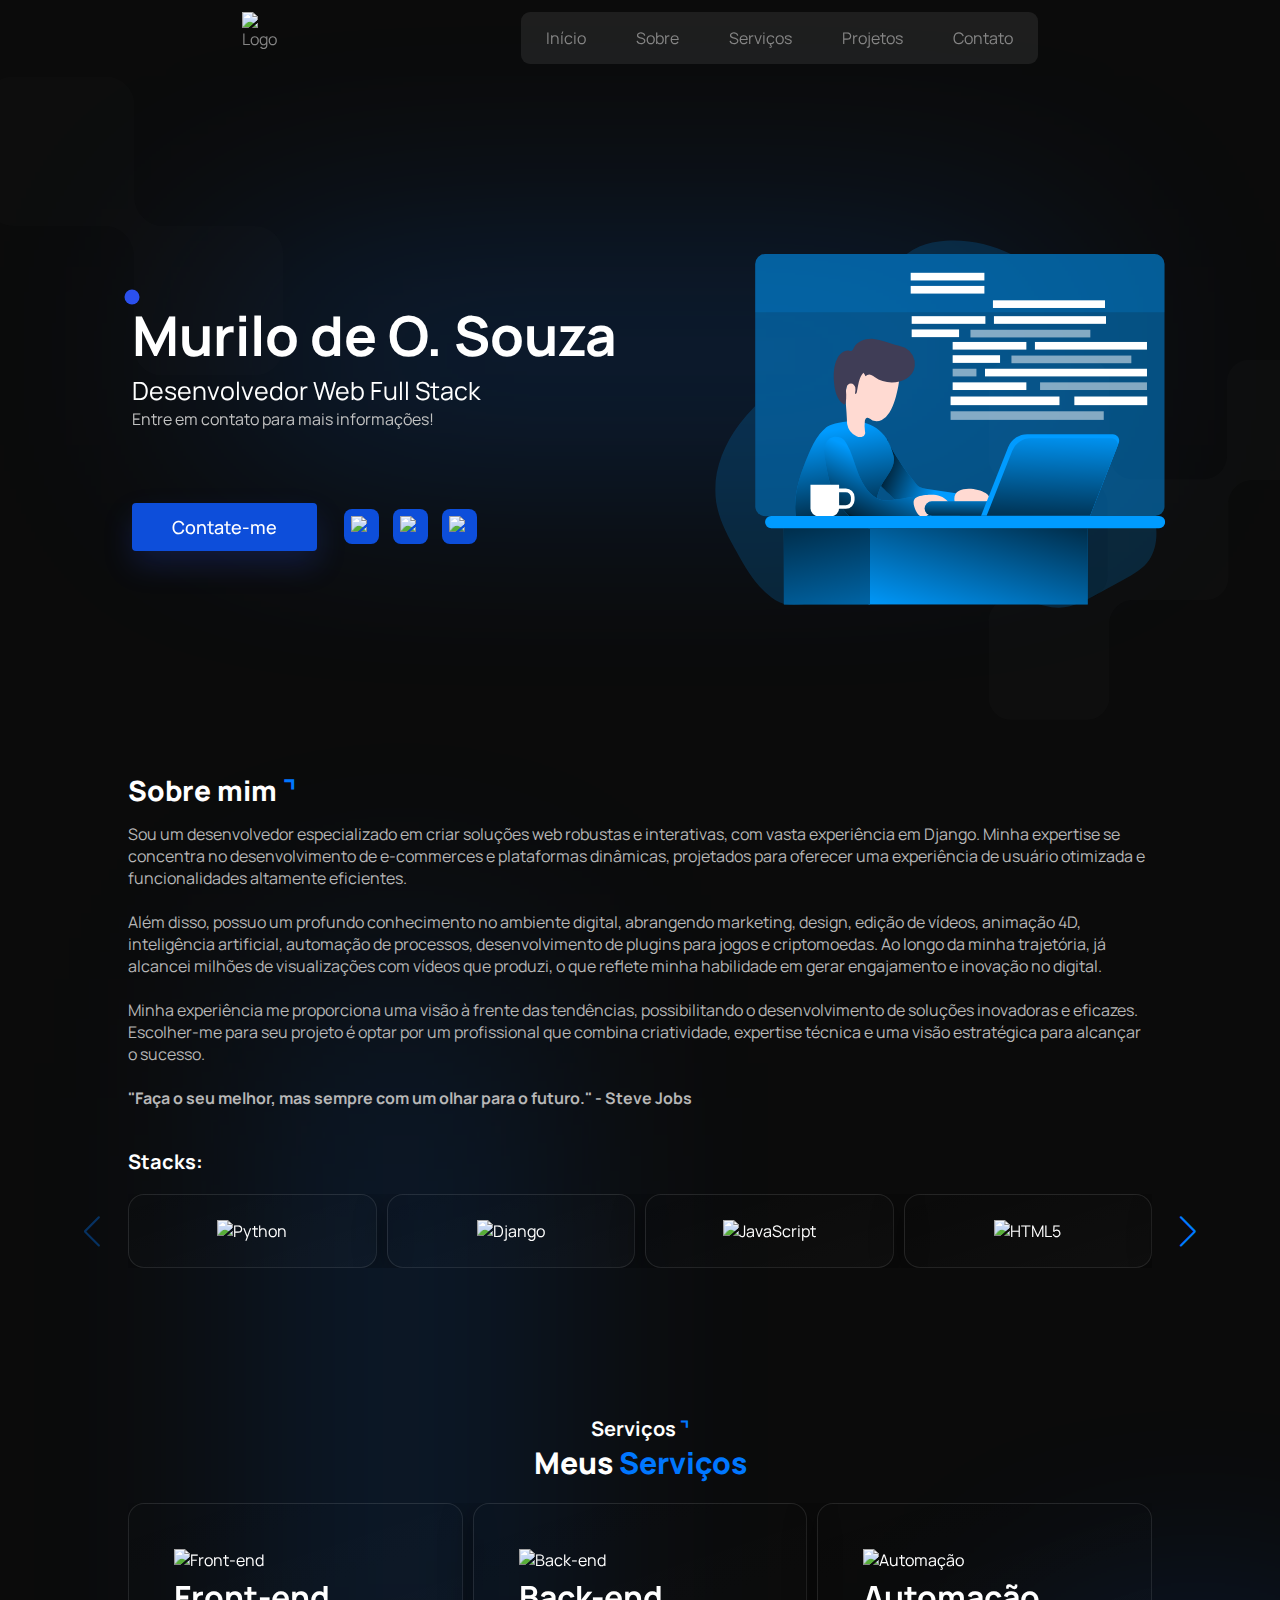
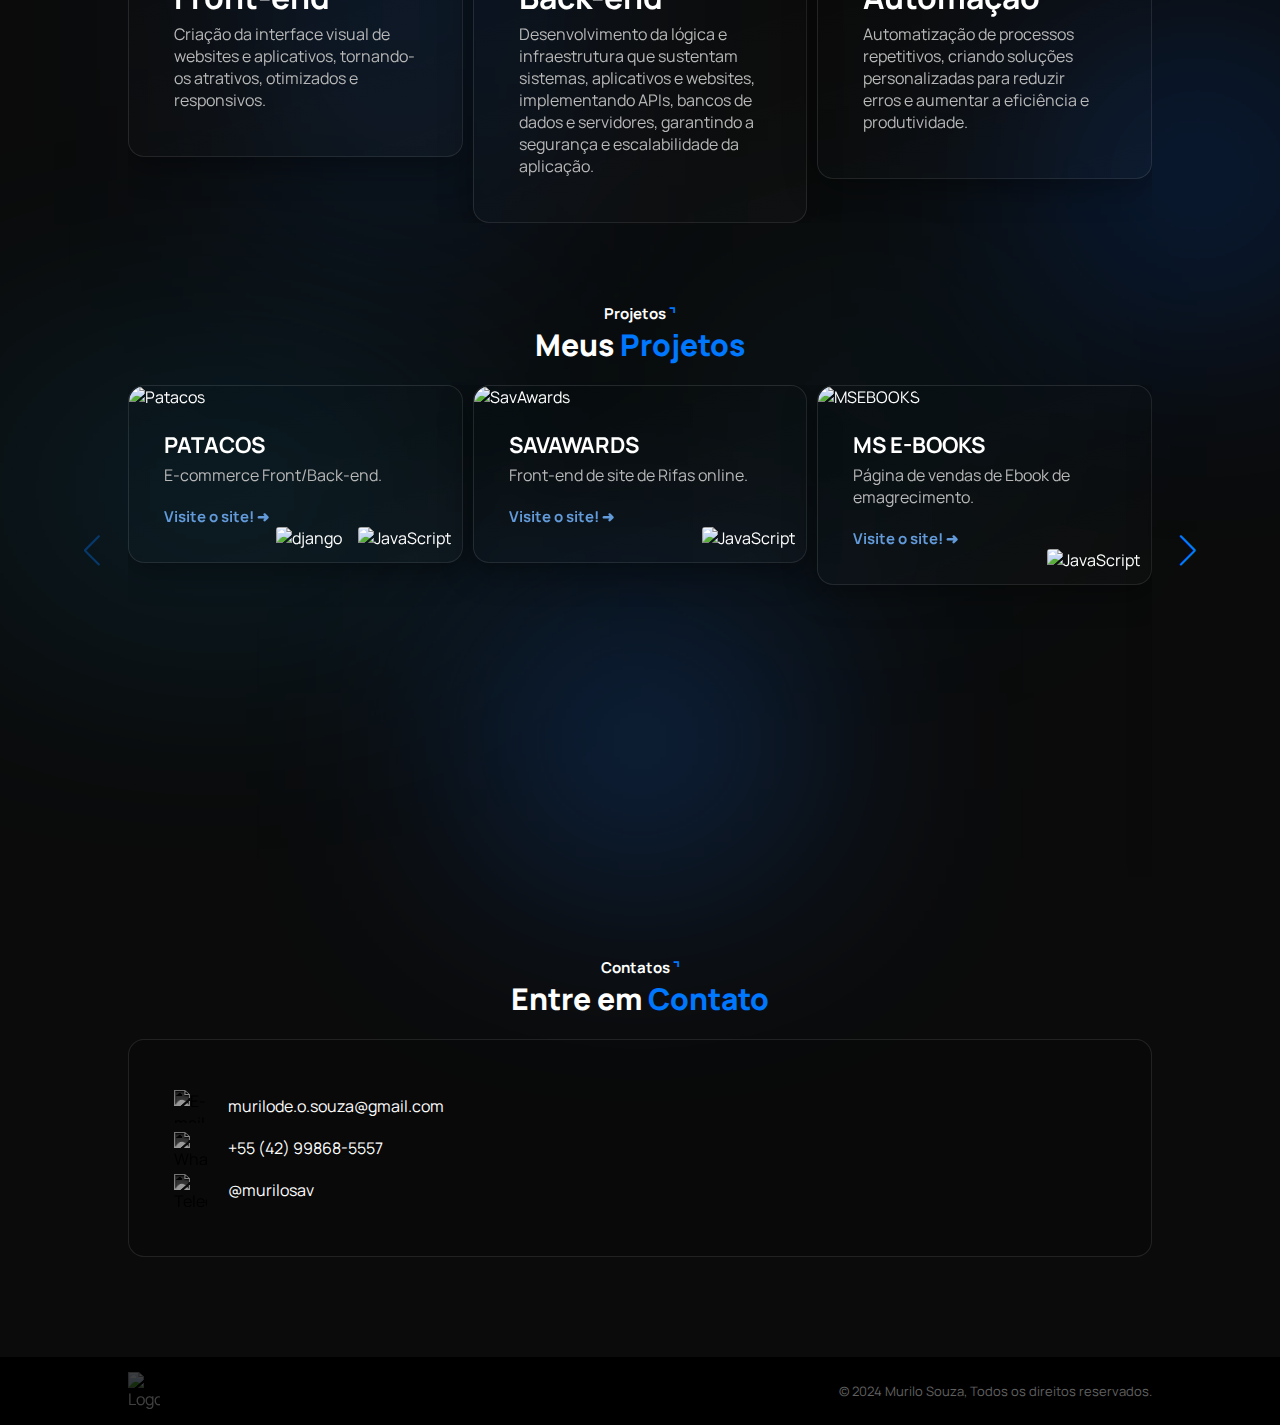
==== commit 1c3493ee: "updated" ====
--- a/index.html
+++ b/index.html
@@ -3,7 +3,7 @@
 <head>
     <meta charset="UTF-8">
     <meta name="viewport" content="width=device-width, initial-scale=1.0">
-    <link rel="shortcut icon" href="/images/favicon.ico" type="image/x-icon">
+    <link rel="shortcut icon" href="/favicon.ico" type="image/x-icon">
     <link rel="stylesheet" href="css/style.css">
     <link rel="stylesheet" href="https://cdn.jsdelivr.net/npm/swiper@11/swiper-bundle.min.css"/>
     <link rel="preconnect" href="https://fonts.googleapis.com">
@@ -26,261 +26,308 @@
     </header>
 
     <main>
-        <div class="main-details" style="position: relative;">
-            <svg class="absolute-left top-48 w-[320px]" xmlns="http://www.w3.org/2000/svg" fill="none" viewBox="0 0 186 186" preserveAspectRatio="xMidYMid meet"><path fill="#141414" d="M93.183 17.982v56.263h-.09v.5c0 10.176 8.243 18.483 18.543 18.483h56.32c9.66 0 17.544 7.771 17.544 17.482v57.308c0 9.623-7.796 17.482-17.544 17.482h-57.504c-9.661 0-17.544-7.772-17.544-17.482v-56.763c0-10.176-8.244-18.483-18.544-18.483h-56.32C8.384 92.772.5 85.001.5 75.29V17.982C.5 8.361 8.385.5 18.044.5H75.64c9.66 0 17.544 7.772 17.544 17.482Z"></path></svg>
-            <div class="background-blue-filter-blur" style="width: 810px; height: 100px; top: 230px;"></div>
-            <div class="main-container">
-                <div class="details">
-                    <div class="bubble-animated"></div>
-                    <h1>Murilo de O. Souza</h1>
-                    <p>Desenvolvedor Web Full Stack</p>
-                    <span>Entre em contato para mais informações!</span>
-                    <div class="contacts-links">
-                        <a class="contact-me" href="https://api.whatsapp.com/send?phone=5542998685557">Contate-me</a>
-                        <div class="social-media">
-                            <a href="https://github.com/murilosav/" target="_blank">
-                                <img src="./images/github-icon.png" alt="GitHub" draggable="false">
-                            </a>
-                            <a href="https://www.linkedin.com/in/murilodeosouza/" target="_blank">
-                                <img src="./images/linkedin-icon.png" alt="LinkedIn" draggable="false">
-                            </a>
-                            <a href="https://twitter.com/savitarwp" target="_blank">
-                                <img src="./images/x-icon.png" alt="X/Twitter" draggable="false">
-                            </a>
-                            <a href="https://www.instagram.com/murilo.sav/" target="_blank">
-                                <img src="./images/instagram-icon.png" alt="Instagram" draggable="false">
-                            </a>
-                        </div>
-                    </div>
-                </div>
-                <div class="ad-illustration" data-speed="0.6" style="transform: translateX(16.182px) translateY(3.086px);">
-                    <svg id="Layer_1" data-name="Layer 1" xmlns="http://www.w3.org/2000/svg" xmlns:xlink="http://www.w3.org/1999/xlink" viewBox="0 0 407.22 332.41" width="406" height="306" class="illustration styles_illustrationTablet__1DWOa"><defs><linearGradient id="linear-gradient" x1="154.44" y1="220.63" x2="204.69" y2="239.78" gradientUnits="userSpaceOnUse"><stop offset="0.01"></stop><stop offset="0.12" stop-opacity="0.75"></stop><stop offset="1" stop-opacity="0"></stop></linearGradient><linearGradient id="linear-gradient-2" x1="128.92" y1="276.06" x2="113.67" y2="184.09" xlink:href="#linear-gradient"></linearGradient><linearGradient id="linear-gradient-3" x1="134.36" y1="270.94" x2="159.48" y2="214.41" xlink:href="#linear-gradient"></linearGradient><linearGradient id="linear-gradient-4" x1="262.98" y1="213.1" x2="219.92" y2="357.78" xlink:href="#linear-gradient"></linearGradient><linearGradient id="linear-gradient-5" x1="85.31" y1="219.96" x2="127.03" y2="417.81" xlink:href="#linear-gradient"></linearGradient><linearGradient id="linear-gradient-6" x1="264.92" y1="268.06" x2="265.51" y2="240.84" gradientTransform="translate(530.39 510.8) rotate(180)" xlink:href="#linear-gradient"></linearGradient><linearGradient id="linear-gradient-7" x1="307.69" y1="284.87" x2="311.73" y2="182.58" xlink:href="#linear-gradient"></linearGradient></defs><title>Web Developer</title><rect x="36.21" y="12.31" width="370.4" height="237.25" rx="8.95" fill="#009bff" opacity="0.48" style="isolation: isolate;"></rect><path d="M404.17,279.66c-.27,7.77-2.05,15.68-6.4,22.12-5.48,8.11-14.38,13.13-23,17.85l-24.44,13.45c-10.71,5.9-22,11.94-34.21,12.11-8.64.13-17-2.72-25.31-5.11C252,328.88,211.12,327.31,171,330.14c-20.55,1.45-41,4-61.36,7.07-16.29,2.42-35.84,10.47-50.53.94-16-10.4-25.82-27.24-34.86-43.59C16.38,280.37,8.4,265.83,5.8,249.82c-4-24.74,5.58-50.15,20.57-70.25a161.15,161.15,0,0,1,14.73-17V253.4a9,9,0,0,0,8.95,9H402.54A70.17,70.17,0,0,1,404.17,279.66Z" transform="translate(-4.89 -12.78)" fill="#009bff" opacity="0.18" style="isolation: isolate;"></path><path d="M272.47,25.1H178.22a56.62,56.62,0,0,1,11.48-6.76c7.45-3.25,15.57-4.7,23.67-5.28C233.75,11.59,254.19,16.09,272.47,25.1Z" transform="translate(-4.89 -12.78)" fill="#009bff" opacity="0.18" style="isolation: isolate;"></path><path d="M186.23,232.48a14.62,14.62,0,0,0,3.27,3.16,15.28,15.28,0,0,0,6,1.78l31.92,4.81a1.85,1.85,0,0,1,.89.3,1.82,1.82,0,0,1,.47,1.44,56.17,56.17,0,0,1-2.39,17.66,2.44,2.44,0,0,1-.65,1.24,2.56,2.56,0,0,1-1.46.44c-10.74.91-21.53.62-32.3.33a22,22,0,0,1-5.38-.59c-3-.84-5.45-2.89-7.71-5-4.85-4.51-24.48-22.64-25.67-25.1a67.19,67.19,0,0,1-3.8-10.92c-1-3.6,6.31-4.05,6.16-7.79a24.17,24.17,0,0,1,.92-7.66,13.08,13.08,0,0,1,3.2-5.92c1.1-1-.6-7.78.92-7.86,1.76,6,9.72,18,13.18,23.14A193.68,193.68,0,0,0,186.23,232.48Z" transform="translate(-4.89 -12.78)" fill="#009bff"></path><path d="M186.23,232.48a14.62,14.62,0,0,0,3.27,3.16,15.28,15.28,0,0,0,6,1.78l31.92,4.81a1.85,1.85,0,0,1,.89.3,1.82,1.82,0,0,1,.47,1.44,56.17,56.17,0,0,1-2.39,17.66,2.44,2.44,0,0,1-.65,1.24,2.56,2.56,0,0,1-1.46.44c-10.74.91-21.53.62-32.3.33a22,22,0,0,1-5.38-.59c-3-.84-5.45-2.89-7.71-5-4.85-4.51-24.48-22.64-25.67-25.1a67.19,67.19,0,0,1-3.8-10.92c-1-3.6,6.31-4.05,6.16-7.79a24.17,24.17,0,0,1,.92-7.66,13.08,13.08,0,0,1,3.2-5.92c1.1-1-.6-7.78.92-7.86,1.76,6,9.72,18,13.18,23.14A193.68,193.68,0,0,0,186.23,232.48Z" transform="translate(-4.89 -12.78)" fill="url(#linear-gradient)"></path><path d="M105.46,181.82a58.54,58.54,0,0,0-6,6.2c-4.42,5.43-7.36,11.89-10.1,18.33-7.29,17.14-13.64,35.47-11.75,54a7,7,0,0,0,.88,3.18,6.19,6.19,0,0,0,3.43,2.21c3.51,1.12,7.26,1.17,11,1.2,14.41.13,28.84.26,43.24-.44,2.23-.11,4.59-.28,6.44-1.54a10.44,10.44,0,0,0,3.14-3.93c3.87-7.28,5-15.7,8-23.36,4-10,15-19.09,12.68-29.63C156.5,163.29,110,177.69,105.46,181.82Z" transform="translate(-4.89 -12.78)" fill="#009bff"></path><path d="M105.46,181.82a58.54,58.54,0,0,0-6,6.2c-4.42,5.43-7.36,11.89-10.1,18.33-7.29,17.14-13.64,35.47-11.75,54a7,7,0,0,0,.88,3.18,6.19,6.19,0,0,0,3.43,2.21c3.51,1.12,7.26,1.17,11,1.2,14.41.13,28.84.26,43.24-.44,2.23-.11,4.59-.28,6.44-1.54a10.44,10.44,0,0,0,3.14-3.93c3.87-7.28,5-15.7,8-23.36,4-10,15-19.09,12.68-29.63C156.5,163.29,110,177.69,105.46,181.82Z" transform="translate(-4.89 -12.78)" fill="url(#linear-gradient-2)"></path><path d="M170.58,144.75c-1.69,8.21-3.46,16.64-8,23.71a18.36,18.36,0,0,1-6.93,6.82c-2.93,1.47-6.65,1.67-9.39-.13-1.37-.89-2.87-2.29-4.36-1.63-1.08.49-1.43,1.83-1.58,3a30.2,30.2,0,0,0,.12,8.65,7.31,7.31,0,0,1,.14,2.46,4.06,4.06,0,0,1-3.25,3,7.75,7.75,0,0,1-4.53-.71,14.64,14.64,0,0,1-8.44-10.82,35.06,35.06,0,0,1-.3-4.8c-.19-7.12-1.32-14.21-1.09-21.32s2-14.51,6.83-19.76a31.12,31.12,0,0,1,9.76-6.76c5.45-2.6,11.53-4.43,17.49-3.48a16.62,16.62,0,0,1,11.57,7.72C171.74,135.49,171.75,139.06,170.58,144.75Z" transform="translate(-4.89 -12.78)" fill="#ffdad2"></path><path d="M185.47,126.66A16.55,16.55,0,0,0,176.72,110c-2.65-1.32-5.6-1.88-8.46-2.64-6.7-1.8-13.13-4.78-20-5.42s-14.77,1.77-17.83,8c-.56,1.14-1.11,2.52-2.34,2.82a5.13,5.13,0,0,1-2-.18c-4.59-.81-8.72,3.11-10.79,7.28-3.34,6.75-3.51,14.62-2.78,22.11.67,6.93,2.44,14.42,8,18.64.55.42,1.36.8,1.89.35a1.58,1.58,0,0,0,.43-.93,30.4,30.4,0,0,0,.62-8c-.11-2-.43-4.12.09-6.09s2.19-3.84,4.23-3.78c1.89,0,3.41,1.76,3.88,3.6a13.28,13.28,0,0,1-.21,5.64c.3.75,1.35-.15,1.53-.93,1.38-6.28,1.69-13.31,6.05-18a7.73,7.73,0,0,1,1.88,3.27,5,5,0,0,1,5.15-1.28,12.24,12.24,0,0,1,3.44,2.25C160.12,145,183.24,142.54,185.47,126.66Z" transform="translate(-4.89 -12.78)" fill="#3f3d56"></path><path d="M108.52,192.06c-3.36,2.44-5,6.73-5.1,10.87s4.28,30.41,8.41,37.87c3.2,5.8,9.87,20.94,20,25.12,3,1.24,47.35.72,67.93-1.51-.13-4.87-.37-9.74-.69-14.61a2.77,2.77,0,0,0-.55-1.79c-.52-.54-1.26-4.07-2-4.07-12,.05-24.1,3.72-36.1,4a21.12,21.12,0,0,1-5.21-.31,15,15,0,0,1-4-1.64c-9.26-5.24-14.38-15.53-18-25.54-2.77-7.72-5-15.71-9-22.92-1.42-2.57-2.69-5.07-5.49-6.2C115.43,190,111.57,189.85,108.52,192.06Z" transform="translate(-4.89 -12.78)" fill="#009bff"></path><path d="M108.52,192.06c-3.36,2.44-5,6.73-5.1,10.87s4.28,30.41,8.41,37.87c3.2,5.8,9.87,20.94,20,25.12,3,1.24,47.35.72,67.93-1.51-.13-4.87-.37-9.74-.69-14.61a2.77,2.77,0,0,0-.55-1.79c-.52-.54-1.26-4.07-2-4.07-12,.05-24.1,3.72-36.1,4a21.12,21.12,0,0,1-5.21-.31,15,15,0,0,1-4-1.64c-9.26-5.24-14.38-15.53-18-25.54-2.77-7.72-5-15.71-9-22.92-1.42-2.57-2.69-5.07-5.49-6.2C115.43,190,111.57,189.85,108.52,192.06Z" transform="translate(-4.89 -12.78)" fill="url(#linear-gradient-3)"></path><path d="M198,243c6.23-.59,13.15.8,17.1,5.65a3,3,0,0,1,.78,1.6,2.68,2.68,0,0,1-.48,1.51c-2.33,3.87-7.39,4.79-11.64,6.32a30.22,30.22,0,0,0-6.29,3.12,10,10,0,0,1-3.76,1.86c-3,.45-5.49-2.23-6.85-4.91-1.56-3-4-9.16-1-12C188.31,243.9,194.92,243.28,198,243Z" transform="translate(-4.89 -12.78)" fill="#ffdad2"></path><path d="M249.59,241.46a8.53,8.53,0,0,1,2.79,2.55,3.67,3.67,0,0,1,.26,3.63,5.05,5.05,0,0,1-1.87,1.68c-5.53,3.29-12.31,3.88-17.91,7A9.73,9.73,0,0,1,229,258a5.33,5.33,0,0,1-4.28-2,13.6,13.6,0,0,1-2.31-4.27C215.86,234.53,240.17,235.46,249.59,241.46Z" transform="translate(-4.89 -12.78)" fill="#ffdad2"></path><path d="M86.23,221h25.91a0,0,0,0,1,0,0v21.28a7.5,7.5,0,0,1-7.5,7.5H93.73a7.5,7.5,0,0,1-7.5-7.5V221A0,0,0,0,1,86.23,221Z" fill="#fff"></path><path d="M110.39,226.16h7.85a6.25,6.25,0,0,1,6.25,6.25V235a6.25,6.25,0,0,1-6.25,6.25h-7.85a0,0,0,0,1,0,0V226.16A0,0,0,0,1,110.39,226.16Z" fill="none" stroke="#fff" stroke-miterlimit="10" stroke-width="3.3"></path><rect x="45.12" y="249.32" width="362.1" height="11.11" rx="5.56" fill="#009bff"></rect><rect x="138.75" y="260.6" width="198.39" height="68.81" fill="#009bff"></rect><rect x="62.17" y="260.6" width="77.93" height="68.81" fill="#009bff"></rect><rect x="140.06" y="260.6" width="197.09" height="68.81" fill="url(#linear-gradient-4)"></rect><rect x="62.17" y="260.6" width="77.93" height="68.81" fill="url(#linear-gradient-5)"></rect><path d="M411.49,34.05v43.8H41.1V34.05a9,9,0,0,1,8.95-9H402.54A9,9,0,0,1,411.49,34.05Z" transform="translate(-4.89 -12.78)" fill="#009bff" opacity="0.18" style="isolation: isolate;"></path><rect x="194.46" y="248.88" width="141.48" height="13.04" rx="6.52" transform="translate(525.5 498.01) rotate(-180)" fill="#009bff"></rect><rect x="194.46" y="248.88" width="141.48" height="13.04" rx="6.52" transform="translate(525.5 498.01) rotate(-180)" fill="url(#linear-gradient-6)"></rect><path d="M245.51,261.93h98.57l26-65.93a5.8,5.8,0,0,0-5.39-7.92H287.34A18.68,18.68,0,0,0,270,199.9Z" transform="translate(-4.89 -12.78)" fill="#009bff"></path><path d="M250.52,262h93.62l24.69-62.63a5.5,5.5,0,0,0-5.12-7.52H290.25a17.73,17.73,0,0,0-16.5,11.22Z" transform="translate(-4.89 -12.78)" fill="#009bff"></path><path d="M250.52,262h93.62l24.69-62.63a5.5,5.5,0,0,0-5.12-7.52H290.25a17.73,17.73,0,0,0-16.5,11.22Z" transform="translate(-4.89 -12.78)" fill="url(#linear-gradient-7)"></path><rect x="213.02" y="154.61" width="138.6" height="7.8" fill="#fff" opacity="0.51"></rect><rect x="213.02" y="141.26" width="98.53" height="7.8" fill="#fff"></rect><rect x="325.02" y="141.26" width="65.96" height="7.8" fill="#fff"></rect><rect x="289.34" y="91.88" width="101.41" height="6.93" fill="#fff"></rect><rect x="268.1" y="104.19" width="108.49" height="6.93" fill="#fff" opacity="0.51"></rect><rect x="214.9" y="91.88" width="66.7" height="6.93" fill="#fff"></rect><rect x="244.16" y="116.13" width="146.59" height="6.93" fill="#fff"></rect><rect x="214.9" y="116.13" width="21.52" height="6.93" fill="#fff" opacity="0.51"></rect><rect x="293.99" y="128.44" width="96.76" height="6.93" fill="#fff" opacity="0.51"></rect><rect x="214.9" y="128.44" width="66.7" height="6.93" fill="#fff"></rect><rect x="214.9" y="103.9" width="42.89" height="6.93" fill="#fff"></rect><rect x="252.25" y="68.55" width="101.41" height="6.93" fill="#fff"></rect><rect x="231.01" y="80.86" width="108.49" height="6.93" fill="#fff" opacity="0.51"></rect><rect x="177.82" y="68.55" width="66.7" height="6.93" fill="#fff"></rect><rect x="251.35" y="54.2" width="101.41" height="6.93" fill="#fff"></rect><rect x="176.92" y="41.18" width="66.7" height="6.93" fill="#fff"></rect><rect x="176.92" y="29.3" width="66.7" height="6.93" fill="#fff"></rect><rect x="177.82" y="80.57" width="42.89" height="6.93" fill="#fff"></rect></svg>
-                </div>
-            </div>
-            <svg class="absolute-right top-48 w-[520px]" xmlns="http://www.w3.org/2000/svg" fill="none" viewBox="0 0 275 276" preserveAspectRatio="xMidYMid meet"><path fill="#141414" d="M199.765.5h57.585c9.441 0 17.15 7.632 17.15 17.174v57.842c0 9.456-7.623 17.174-17.15 17.174h-55.624c-9.991 0-18.15 8.078-18.15 18.174v56.057c0 9.456-7.623 17.174-17.15 17.174h-55.624c-9.991 0-18.15 8.078-18.15 18.174v56.057c0 9.456-7.623 17.174-17.15 17.174H17.65C8.209 275.5.5 267.868.5 258.326v-57.931c0-9.456 7.623-17.174 17.15-17.174h55.624c9.991 0 18.15-8.078 18.15-18.174v-54.094c0-10.003-8.066-18.174-18.15-18.174H17.65C8.209 92.78.5 85.147.5 75.605V17.674C.5 8.22 8.21.5 17.65.5h58.12c9.441 0 17.15 7.632 17.15 17.174v56.057c0 10.003 8.066 18.174 18.15 18.174h53.395c9.992 0 18.15-8.078 18.15-18.174V17.674c0-9.456 7.623-17.174 17.15-17.174Z"></path></svg>
-        </div>
-        <div class="about-me-container">
-            <div class="background-blue-filter-blur" style="width: 20vw; height: 20vh; top: 490px; left: 69em;"></div>
-            <div class="background-blue-filter-blur" style="width: 20vw; height: 24vh; top: 1056px; left: 65em;"></div>
-            <div class="background-purple-filter-blur" style="width: 20vw; height: 90px; top: 1360px; right: 16em;"></div>
-            <div class="background-blue-filter-blur" style="width: 20vw; height: 20vh; top: 1640px;"></div>
-            <div class="about-me-box">
-                <div class="profile">
-                    <img src="./images/photo.jpeg" alt="Perfil" draggable="false">
-                </div>
-                <div class="description">
-                    <span class="description-title">
-                        Sobre mim
-                        <span>⌝</span>
-                    </span>
-                    <div class="description-text">
-                        Sou um desenvolvedor especializado em criar soluções web robustas e interativas, com vasta experiência em Django. Minha expertise se concentra no desenvolvimento de e-commerces e plataformas dinâmicas, projetados para oferecer uma experiência de usuário otimizada e funcionalidades altamente eficientes.
-                        <br></br>
-                        Além disso, possuo um profundo conhecimento no ambiente digital, abrangendo marketing, design, edição avançada de vídeos, animação 4D, criptomoedas, inteligência artificial, automação de processos e desenvolvimento de plugins para jogos online. Meu trabalho já gerou milhões de visualizações em vídeos na internet, reforçando minha capacidade de engajamento e inovação.
-                        <br></br>
-                        Minha experiência me proporciona uma visão à frente das tendências, possibilitando o desenvolvimento de soluções inovadoras e eficazes. Escolher-me para seu projeto é optar por um profissional que combina criatividade, expertise técnica e uma visão estratégica para alcançar o sucesso.
-                        <br></br>
-                        "Faça o seu melhor, mas sempre com um olhar para o futuro." - Steve Jobs
-                    </div>
-                </div>
-            </div>
-        </div>
-        <div class="stacks-container">
-            <div class="stacks-box">
-                <h2>Stacks:</h2>
-                <!-- Slider main container -->
-                <div class="stacks-swiper swiper">
-                    <div class="swiper-wrapper">
-                        <!-- Slides -->
-                        <div class="swiper-slide">
-                            <div class="stacks">
-                                <img src="./images/python.png" title="Python" alt="Python" draggable="false">
-                            </div>
-                        </div>
-                        <div class="swiper-slide">
-                            <div class="stacks">
-                                <img src="./images/django.png" title="Django" alt="Django" draggable="false">
-                            </div>
-                        </div>
-                        <div class="swiper-slide">
-                            <div class="stacks">
-                                <img src="./images/js.png" title="JavaScript" alt="JavaScript" draggable="false">
-                            </div>
-                        </div>
-                        <div class="swiper-slide">
-                            <div class="stacks">
-                                <img src="./images/html-5.png" title="HTML5" alt="HTML5" draggable="false">
-                            </div>
-                        </div>
-                        <div class="swiper-slide">
-                            <div class="stacks">
-                                <img src="./images/css-3.png" title="CSS3" alt="CSS3" draggable="false">
-                            </div>
-                        </div>
-                        <div class="swiper-slide">
-                            <div class="stacks">
-                                <img src="./images/postgresql.png" title="PostgreSQL" alt="PostgreSQL" draggable="false">
-                            </div>
-                        </div>
-                        <div class="swiper-slide">
-                            <div class="stacks">
-                                <img src="./images/docker.png" title="Docker" alt="Docker" draggable="false">
-                            </div>
-                        </div>
-                    </div>
-                    <div class="stacks-swiper-button-prev swiper-button-prev"></div>
-                    <div class="stacks-swiper-button-next swiper-button-next"></div>
-                </div>
-            </div>
-        </div>
-        <div class="services-container">
-            <div class="services-box">
-                <div class="services-titles">
-                    <span class="services-title">
-                        Serviços
-                        <span>⌝</span>
-                    </span>
-                    <h1 class="services-subtitle">
-                        Meus
-                        <span>Serviços</span>
-                    </h1>
-                </div>
-                <div class="services">
-                    <!-- Services Slider container -->
-                    <div class="services-swiper swiper">
-                        <div class="swiper-wrapper">
-                            <!-- Slides -->
-                            <div class="swiper-slide">
-                                <div class="s-item">
-                                    <img src="./images/frontend.png" title="Front-end" alt="Front-end" draggable="false">
-                                    <h1>Front-end</h1>
-                                    <span>
-                                        Criação da interface visual de websites e aplicativos, tornando-os atrativos, otimizados e responsivos.
-                                    </span>
-                                </div>
-                            </div>
-                            <div class="swiper-slide">
-                                <div class="s-item">
-                                    <img src="./images/backend.png" title="Back-end" alt="Back-end" draggable="false">
-                                    <h1>Back-end</h1>
-                                    <span>
-                                        Crio a lógica e a infraestrutura que sustenta sistemas, aplicativos e websites, implementando APIs, bancos de dados e servidores, garantindo a segurança e escalabilidade da aplicação.
-                                    </span>
-                                </div>
-                            </div>
-                            <div class="swiper-slide">
-                                <div class="s-item">
-                                    <img src="./images/automacao.png" title="Automação" alt="Automação" draggable="false">
-                                    <h1>Automação</h1>
-                                    <span>
-                                        Automatizo processos repetitivos, criando soluções personalizadas para reduzir erros e aumentar a eficiência e produtividade. 
-                                    </span>
-                                </div>
-                            </div>
-                        </div>
+        <div>
+            <div style="justify-items: anchor-center;">
+                <div class="main-details" style="position: relative;">
+                    <svg class="absolute-left top-48 w-[320px]" xmlns="http://www.w3.org/2000/svg" fill="none" viewBox="0 0 186 186" preserveAspectRatio="xMidYMid meet"><path fill="#141414" d="M93.183 17.982v56.263h-.09v.5c0 10.176 8.243 18.483 18.543 18.483h56.32c9.66 0 17.544 7.771 17.544 17.482v57.308c0 9.623-7.796 17.482-17.544 17.482h-57.504c-9.661 0-17.544-7.772-17.544-17.482v-56.763c0-10.176-8.244-18.483-18.544-18.483h-56.32C8.384 92.772.5 85.001.5 75.29V17.982C.5 8.361 8.385.5 18.044.5H75.64c9.66 0 17.544 7.772 17.544 17.482Z"></path></svg>
+                    <svg class="absolute-right top-48 w-[520px]" xmlns="http://www.w3.org/2000/svg" fill="none" viewBox="0 0 275 276" preserveAspectRatio="xMidYMid meet"><path fill="#141414" d="M199.765.5h57.585c9.441 0 17.15 7.632 17.15 17.174v57.842c0 9.456-7.623 17.174-17.15 17.174h-55.624c-9.991 0-18.15 8.078-18.15 18.174v56.057c0 9.456-7.623 17.174-17.15 17.174h-55.624c-9.991 0-18.15 8.078-18.15 18.174v56.057c0 9.456-7.623 17.174-17.15 17.174H17.65C8.209 275.5.5 267.868.5 258.326v-57.931c0-9.456 7.623-17.174 17.15-17.174h55.624c9.991 0 18.15-8.078 18.15-18.174v-54.094c0-10.003-8.066-18.174-18.15-18.174H17.65C8.209 92.78.5 85.147.5 75.605V17.674C.5 8.22 8.21.5 17.65.5h58.12c9.441 0 17.15 7.632 17.15 17.174v56.057c0 10.003 8.066 18.174 18.15 18.174h53.395c9.992 0 18.15-8.078 18.15-18.174V17.674c0-9.456 7.623-17.174 17.15-17.174Z"></path></svg>
+                    <div class="background-blue-filter-blur first-glow" style="width: 810px; height: 100px; top: 230px;"></div>
+                    <div class="main-container">
+                        <div class="details">
+                            <div class="bubble-animated"></div>
+                            <h1>Murilo de O. Souza</h1>
+                            <p>Desenvolvedor Web Full Stack</p>
+                            <span>Entre em contato para mais informações!</span>
+                            <div class="contacts-links">
+                                <a class="contact-me" href="https://api.whatsapp.com/send?phone=5542998685557">Contate-me</a>
+                                <div class="social-media">
+                                    <a href="https://www.instagram.com/murilo.sav/" target="_blank">
+                                        <img src="./images/instagram-icon.png" alt="Instagram" draggable="false">
+                                    </a>
+                                    <a href="https://twitter.com/savitarwp" target="_blank">
+                                        <img src="./images/x-icon.png" alt="X/Twitter" draggable="false">
+                                    </a>
+                                    <a href="https://github.com/murilosav/" target="_blank">
+                                        <img src="./images/github-icon.png" alt="GitHub" draggable="false">
+                                    </a>
+                                </div>
+                            </div>
+                        </div>
+                        <div class="ad-illustration" data-speed="0.6" style="transform: translateX(16.182px) translateY(3.086px);">
+                            <svg id="Layer_1" data-name="Layer 1" xmlns="http://www.w3.org/2000/svg" xmlns:xlink="http://www.w3.org/1999/xlink" viewBox="0 0 407.22 332.41" width="406" height="306" class="illustration styles_illustrationTablet__1DWOa"><defs><linearGradient id="linear-gradient" x1="154.44" y1="220.63" x2="204.69" y2="239.78" gradientUnits="userSpaceOnUse"><stop offset="0.01"></stop><stop offset="0.12" stop-opacity="0.75"></stop><stop offset="1" stop-opacity="0"></stop></linearGradient><linearGradient id="linear-gradient-2" x1="128.92" y1="276.06" x2="113.67" y2="184.09" xlink:href="#linear-gradient"></linearGradient><linearGradient id="linear-gradient-3" x1="134.36" y1="270.94" x2="159.48" y2="214.41" xlink:href="#linear-gradient"></linearGradient><linearGradient id="linear-gradient-4" x1="262.98" y1="213.1" x2="219.92" y2="357.78" xlink:href="#linear-gradient"></linearGradient><linearGradient id="linear-gradient-5" x1="85.31" y1="219.96" x2="127.03" y2="417.81" xlink:href="#linear-gradient"></linearGradient><linearGradient id="linear-gradient-6" x1="264.92" y1="268.06" x2="265.51" y2="240.84" gradientTransform="translate(530.39 510.8) rotate(180)" xlink:href="#linear-gradient"></linearGradient><linearGradient id="linear-gradient-7" x1="307.69" y1="284.87" x2="311.73" y2="182.58" xlink:href="#linear-gradient"></linearGradient></defs><title>Web Developer</title><rect x="36.21" y="12.31" width="370.4" height="237.25" rx="8.95" fill="#009bff" opacity="0.48" style="isolation: isolate;"></rect><path d="M404.17,279.66c-.27,7.77-2.05,15.68-6.4,22.12-5.48,8.11-14.38,13.13-23,17.85l-24.44,13.45c-10.71,5.9-22,11.94-34.21,12.11-8.64.13-17-2.72-25.31-5.11C252,328.88,211.12,327.31,171,330.14c-20.55,1.45-41,4-61.36,7.07-16.29,2.42-35.84,10.47-50.53.94-16-10.4-25.82-27.24-34.86-43.59C16.38,280.37,8.4,265.83,5.8,249.82c-4-24.74,5.58-50.15,20.57-70.25a161.15,161.15,0,0,1,14.73-17V253.4a9,9,0,0,0,8.95,9H402.54A70.17,70.17,0,0,1,404.17,279.66Z" transform="translate(-4.89 -12.78)" fill="#009bff" opacity="0.18" style="isolation: isolate;"></path><path d="M272.47,25.1H178.22a56.62,56.62,0,0,1,11.48-6.76c7.45-3.25,15.57-4.7,23.67-5.28C233.75,11.59,254.19,16.09,272.47,25.1Z" transform="translate(-4.89 -12.78)" fill="#009bff" opacity="0.18" style="isolation: isolate;"></path><path d="M186.23,232.48a14.62,14.62,0,0,0,3.27,3.16,15.28,15.28,0,0,0,6,1.78l31.92,4.81a1.85,1.85,0,0,1,.89.3,1.82,1.82,0,0,1,.47,1.44,56.17,56.17,0,0,1-2.39,17.66,2.44,2.44,0,0,1-.65,1.24,2.56,2.56,0,0,1-1.46.44c-10.74.91-21.53.62-32.3.33a22,22,0,0,1-5.38-.59c-3-.84-5.45-2.89-7.71-5-4.85-4.51-24.48-22.64-25.67-25.1a67.19,67.19,0,0,1-3.8-10.92c-1-3.6,6.31-4.05,6.16-7.79a24.17,24.17,0,0,1,.92-7.66,13.08,13.08,0,0,1,3.2-5.92c1.1-1-.6-7.78.92-7.86,1.76,6,9.72,18,13.18,23.14A193.68,193.68,0,0,0,186.23,232.48Z" transform="translate(-4.89 -12.78)" fill="#009bff"></path><path d="M186.23,232.48a14.62,14.62,0,0,0,3.27,3.16,15.28,15.28,0,0,0,6,1.78l31.92,4.81a1.85,1.85,0,0,1,.89.3,1.82,1.82,0,0,1,.47,1.44,56.17,56.17,0,0,1-2.39,17.66,2.44,2.44,0,0,1-.65,1.24,2.56,2.56,0,0,1-1.46.44c-10.74.91-21.53.62-32.3.33a22,22,0,0,1-5.38-.59c-3-.84-5.45-2.89-7.71-5-4.85-4.51-24.48-22.64-25.67-25.1a67.19,67.19,0,0,1-3.8-10.92c-1-3.6,6.31-4.05,6.16-7.79a24.17,24.17,0,0,1,.92-7.66,13.08,13.08,0,0,1,3.2-5.92c1.1-1-.6-7.78.92-7.86,1.76,6,9.72,18,13.18,23.14A193.68,193.68,0,0,0,186.23,232.48Z" transform="translate(-4.89 -12.78)" fill="url(#linear-gradient)"></path><path d="M105.46,181.82a58.54,58.54,0,0,0-6,6.2c-4.42,5.43-7.36,11.89-10.1,18.33-7.29,17.14-13.64,35.47-11.75,54a7,7,0,0,0,.88,3.18,6.19,6.19,0,0,0,3.43,2.21c3.51,1.12,7.26,1.17,11,1.2,14.41.13,28.84.26,43.24-.44,2.23-.11,4.59-.28,6.44-1.54a10.44,10.44,0,0,0,3.14-3.93c3.87-7.28,5-15.7,8-23.36,4-10,15-19.09,12.68-29.63C156.5,163.29,110,177.69,105.46,181.82Z" transform="translate(-4.89 -12.78)" fill="#009bff"></path><path d="M105.46,181.82a58.54,58.54,0,0,0-6,6.2c-4.42,5.43-7.36,11.89-10.1,18.33-7.29,17.14-13.64,35.47-11.75,54a7,7,0,0,0,.88,3.18,6.19,6.19,0,0,0,3.43,2.21c3.51,1.12,7.26,1.17,11,1.2,14.41.13,28.84.26,43.24-.44,2.23-.11,4.59-.28,6.44-1.54a10.44,10.44,0,0,0,3.14-3.93c3.87-7.28,5-15.7,8-23.36,4-10,15-19.09,12.68-29.63C156.5,163.29,110,177.69,105.46,181.82Z" transform="translate(-4.89 -12.78)" fill="url(#linear-gradient-2)"></path><path d="M170.58,144.75c-1.69,8.21-3.46,16.64-8,23.71a18.36,18.36,0,0,1-6.93,6.82c-2.93,1.47-6.65,1.67-9.39-.13-1.37-.89-2.87-2.29-4.36-1.63-1.08.49-1.43,1.83-1.58,3a30.2,30.2,0,0,0,.12,8.65,7.31,7.31,0,0,1,.14,2.46,4.06,4.06,0,0,1-3.25,3,7.75,7.75,0,0,1-4.53-.71,14.64,14.64,0,0,1-8.44-10.82,35.06,35.06,0,0,1-.3-4.8c-.19-7.12-1.32-14.21-1.09-21.32s2-14.51,6.83-19.76a31.12,31.12,0,0,1,9.76-6.76c5.45-2.6,11.53-4.43,17.49-3.48a16.62,16.62,0,0,1,11.57,7.72C171.74,135.49,171.75,139.06,170.58,144.75Z" transform="translate(-4.89 -12.78)" fill="#ffdad2"></path><path d="M185.47,126.66A16.55,16.55,0,0,0,176.72,110c-2.65-1.32-5.6-1.88-8.46-2.64-6.7-1.8-13.13-4.78-20-5.42s-14.77,1.77-17.83,8c-.56,1.14-1.11,2.52-2.34,2.82a5.13,5.13,0,0,1-2-.18c-4.59-.81-8.72,3.11-10.79,7.28-3.34,6.75-3.51,14.62-2.78,22.11.67,6.93,2.44,14.42,8,18.64.55.42,1.36.8,1.89.35a1.58,1.58,0,0,0,.43-.93,30.4,30.4,0,0,0,.62-8c-.11-2-.43-4.12.09-6.09s2.19-3.84,4.23-3.78c1.89,0,3.41,1.76,3.88,3.6a13.28,13.28,0,0,1-.21,5.64c.3.75,1.35-.15,1.53-.93,1.38-6.28,1.69-13.31,6.05-18a7.73,7.73,0,0,1,1.88,3.27,5,5,0,0,1,5.15-1.28,12.24,12.24,0,0,1,3.44,2.25C160.12,145,183.24,142.54,185.47,126.66Z" transform="translate(-4.89 -12.78)" fill="#3f3d56"></path><path d="M108.52,192.06c-3.36,2.44-5,6.73-5.1,10.87s4.28,30.41,8.41,37.87c3.2,5.8,9.87,20.94,20,25.12,3,1.24,47.35.72,67.93-1.51-.13-4.87-.37-9.74-.69-14.61a2.77,2.77,0,0,0-.55-1.79c-.52-.54-1.26-4.07-2-4.07-12,.05-24.1,3.72-36.1,4a21.12,21.12,0,0,1-5.21-.31,15,15,0,0,1-4-1.64c-9.26-5.24-14.38-15.53-18-25.54-2.77-7.72-5-15.71-9-22.92-1.42-2.57-2.69-5.07-5.49-6.2C115.43,190,111.57,189.85,108.52,192.06Z" transform="translate(-4.89 -12.78)" fill="#009bff"></path><path d="M108.52,192.06c-3.36,2.44-5,6.73-5.1,10.87s4.28,30.41,8.41,37.87c3.2,5.8,9.87,20.94,20,25.12,3,1.24,47.35.72,67.93-1.51-.13-4.87-.37-9.74-.69-14.61a2.77,2.77,0,0,0-.55-1.79c-.52-.54-1.26-4.07-2-4.07-12,.05-24.1,3.72-36.1,4a21.12,21.12,0,0,1-5.21-.31,15,15,0,0,1-4-1.64c-9.26-5.24-14.38-15.53-18-25.54-2.77-7.72-5-15.71-9-22.92-1.42-2.57-2.69-5.07-5.49-6.2C115.43,190,111.57,189.85,108.52,192.06Z" transform="translate(-4.89 -12.78)" fill="url(#linear-gradient-3)"></path><path d="M198,243c6.23-.59,13.15.8,17.1,5.65a3,3,0,0,1,.78,1.6,2.68,2.68,0,0,1-.48,1.51c-2.33,3.87-7.39,4.79-11.64,6.32a30.22,30.22,0,0,0-6.29,3.12,10,10,0,0,1-3.76,1.86c-3,.45-5.49-2.23-6.85-4.91-1.56-3-4-9.16-1-12C188.31,243.9,194.92,243.28,198,243Z" transform="translate(-4.89 -12.78)" fill="#ffdad2"></path><path d="M249.59,241.46a8.53,8.53,0,0,1,2.79,2.55,3.67,3.67,0,0,1,.26,3.63,5.05,5.05,0,0,1-1.87,1.68c-5.53,3.29-12.31,3.88-17.91,7A9.73,9.73,0,0,1,229,258a5.33,5.33,0,0,1-4.28-2,13.6,13.6,0,0,1-2.31-4.27C215.86,234.53,240.17,235.46,249.59,241.46Z" transform="translate(-4.89 -12.78)" fill="#ffdad2"></path><path d="M86.23,221h25.91a0,0,0,0,1,0,0v21.28a7.5,7.5,0,0,1-7.5,7.5H93.73a7.5,7.5,0,0,1-7.5-7.5V221A0,0,0,0,1,86.23,221Z" fill="#fff"></path><path d="M110.39,226.16h7.85a6.25,6.25,0,0,1,6.25,6.25V235a6.25,6.25,0,0,1-6.25,6.25h-7.85a0,0,0,0,1,0,0V226.16A0,0,0,0,1,110.39,226.16Z" fill="none" stroke="#fff" stroke-miterlimit="10" stroke-width="3.3"></path><rect x="45.12" y="249.32" width="362.1" height="11.11" rx="5.56" fill="#009bff"></rect><rect x="138.75" y="260.6" width="198.39" height="68.81" fill="#009bff"></rect><rect x="62.17" y="260.6" width="77.93" height="68.81" fill="#009bff"></rect><rect x="140.06" y="260.6" width="197.09" height="68.81" fill="url(#linear-gradient-4)"></rect><rect x="62.17" y="260.6" width="77.93" height="68.81" fill="url(#linear-gradient-5)"></rect><path d="M411.49,34.05v43.8H41.1V34.05a9,9,0,0,1,8.95-9H402.54A9,9,0,0,1,411.49,34.05Z" transform="translate(-4.89 -12.78)" fill="#009bff" opacity="0.18" style="isolation: isolate;"></path><rect x="194.46" y="248.88" width="141.48" height="13.04" rx="6.52" transform="translate(525.5 498.01) rotate(-180)" fill="#009bff"></rect><rect x="194.46" y="248.88" width="141.48" height="13.04" rx="6.52" transform="translate(525.5 498.01) rotate(-180)" fill="url(#linear-gradient-6)"></rect><path d="M245.51,261.93h98.57l26-65.93a5.8,5.8,0,0,0-5.39-7.92H287.34A18.68,18.68,0,0,0,270,199.9Z" transform="translate(-4.89 -12.78)" fill="#009bff"></path><path d="M250.52,262h93.62l24.69-62.63a5.5,5.5,0,0,0-5.12-7.52H290.25a17.73,17.73,0,0,0-16.5,11.22Z" transform="translate(-4.89 -12.78)" fill="#009bff"></path><path d="M250.52,262h93.62l24.69-62.63a5.5,5.5,0,0,0-5.12-7.52H290.25a17.73,17.73,0,0,0-16.5,11.22Z" transform="translate(-4.89 -12.78)" fill="url(#linear-gradient-7)"></path><rect x="213.02" y="154.61" width="138.6" height="7.8" fill="#fff" opacity="0.51"></rect><rect x="213.02" y="141.26" width="98.53" height="7.8" fill="#fff"></rect><rect x="325.02" y="141.26" width="65.96" height="7.8" fill="#fff"></rect><rect x="289.34" y="91.88" width="101.41" height="6.93" fill="#fff"></rect><rect x="268.1" y="104.19" width="108.49" height="6.93" fill="#fff" opacity="0.51"></rect><rect x="214.9" y="91.88" width="66.7" height="6.93" fill="#fff"></rect><rect x="244.16" y="116.13" width="146.59" height="6.93" fill="#fff"></rect><rect x="214.9" y="116.13" width="21.52" height="6.93" fill="#fff" opacity="0.51"></rect><rect x="293.99" y="128.44" width="96.76" height="6.93" fill="#fff" opacity="0.51"></rect><rect x="214.9" y="128.44" width="66.7" height="6.93" fill="#fff"></rect><rect x="214.9" y="103.9" width="42.89" height="6.93" fill="#fff"></rect><rect x="252.25" y="68.55" width="101.41" height="6.93" fill="#fff"></rect><rect x="231.01" y="80.86" width="108.49" height="6.93" fill="#fff" opacity="0.51"></rect><rect x="177.82" y="68.55" width="66.7" height="6.93" fill="#fff"></rect><rect x="251.35" y="54.2" width="101.41" height="6.93" fill="#fff"></rect><rect x="176.92" y="41.18" width="66.7" height="6.93" fill="#fff"></rect><rect x="176.92" y="29.3" width="66.7" height="6.93" fill="#fff"></rect><rect x="177.82" y="80.57" width="42.89" height="6.93" fill="#fff"></rect></svg>
+                        </div>
+                    </div>
+                </div>
+            </div>
+            <div class="about-me-container">
+                <div class="background-blue-filter-blur second-glow" style="width: 18vw; height: 94vh; top: 368px; left: 16em; background-color: rgb(18 104 218 / 40%) !important;"></div>
+                <div class="background-blue-filter-blur" style="width: 20vw; height: 24vh; top: 1056px; left: 65em; background-color: rgb(0 102 255 / 65%) !important;"></div>
+                <div class="background-purple-filter-blur" style="width: 20vw; height: 90px; top: 1360px; right: 16em;"></div>
+                <div class="background-purple-filter-blur" style="width: 35vw; height: 162px; top: 1398px; left: -2em; opacity: 0.5;"></div>
+                <div class="background-blue-filter-blur" style="width: 20vw !important; height: 20vh; top: 1640px;"></div>
+                <div class="about-me-box">
+                    <div class="profile">
+                        <!-- <img src="./images/photo.png" alt="Perfil" draggable="false"> -->
+                    </div>
+                    <div class="description">
+                        <span class="description-title">
+                            Sobre mim
+                            <span>⌝</span>
+                        </span>
+                        <div class="description-text">
+                            Sou um desenvolvedor especializado em criar soluções web robustas e interativas, com vasta experiência em Django. 
+                            Minha expertise se concentra no desenvolvimento de e-commerces e plataformas dinâmicas, projetados para oferecer uma experiência de usuário otimizada 
+                            e funcionalidades altamente eficientes.
+                            <br></br>
+                            Além disso, possuo um profundo conhecimento no ambiente digital, abrangendo marketing, design, edição de vídeos, animação 4D, 
+                            inteligência artificial, automação de processos, desenvolvimento de plugins para jogos e criptomoedas. 
+                            Ao longo da minha trajetória, já alcancei milhões de visualizações com vídeos que produzi, o que reflete minha habilidade em gerar engajamento e inovação no digital.
+                            <br></br>
+                            Minha experiência me proporciona uma visão à frente das tendências, possibilitando o desenvolvimento de soluções inovadoras e eficazes. 
+                            Escolher-me para seu projeto é optar por um profissional que combina criatividade, expertise técnica e uma visão estratégica para alcançar o sucesso.
+                            <br></br>
+                            <b>"Faça o seu melhor, mas sempre com um olhar para o futuro." - Steve Jobs</b>
+                        </div>
+                    </div>
+                </div>
+            </div>
+            <div class="stacks-container">
+                <div class="stacks-content">
+                    <div class="stacks-box">
+                        <h2>Stacks:</h2>
+                        <!-- Slider main container -->
+                        <div class="stacks-swiper swiper">
+                            <div class="swiper-wrapper">
+                                <!-- Slides -->
+                                <div class="swiper-slide">
+                                    <div class="stacks">
+                                        <img src="./images/python.png" title="Python" alt="Python" draggable="false">
+                                    </div>
+                                </div>
+                                <div class="swiper-slide">
+                                    <div class="stacks">
+                                        <img src="./images/django.png" title="Django" alt="Django" draggable="false">
+                                    </div>
+                                </div>
+                                <div class="swiper-slide">
+                                    <div class="stacks">
+                                        <img src="./images/js.png" title="JavaScript" alt="JavaScript" draggable="false">
+                                    </div>
+                                </div>
+                                <div class="swiper-slide">
+                                    <div class="stacks">
+                                        <img src="./images/html-5.png" title="HTML5" alt="HTML5" draggable="false">
+                                    </div>
+                                </div>
+                                <div class="swiper-slide">
+                                    <div class="stacks">
+                                        <img src="./images/css-3.png" title="CSS3" alt="CSS3" draggable="false">
+                                    </div>
+                                </div>
+                                <div class="swiper-slide">
+                                    <div class="stacks">
+                                        <img src="./images/postgresql.png" title="PostgreSQL" alt="PostgreSQL" draggable="false">
+                                    </div>
+                                </div>
+                                <div class="swiper-slide">
+                                    <div class="stacks">
+                                        <img src="./images/docker.png" title="Docker" alt="Docker" draggable="false">
+                                    </div>
+                                </div>
+                            </div>
+                        </div>
+                    </div>
+                    <div>
+                        <div class="stacks-swiper-button-prev swiper-button-prev"></div>
+                        <div class="stacks-swiper-button-next swiper-button-next"></div>
+                    </div>
+                </div>
+            </div>
+            <div class="services-container">
+                <div class="services-content">
+                    <div class="services-box">
+                        <div class="services-titles">
+                            <span class="services-title">
+                                Serviços
+                                <span>⌝</span>
+                            </span>
+                            <h1 class="services-subtitle">
+                                Meus
+                                <span>Serviços</span>
+                            </h1>
+                        </div>
+                        <div class="services">
+                            <!-- Services Slider container -->
+                            <div class="services-swiper swiper">
+                                <div class="swiper-wrapper">
+                                    <!-- Slides -->
+                                    <div class="swiper-slide">
+                                        <div class="s-item">
+                                            <img src="./images/frontend.png" title="Front-end" alt="Front-end" draggable="false">
+                                            <h1>Front-end</h1>
+                                            <span>
+                                                Criação da interface visual de websites e aplicativos, tornando-os atrativos, otimizados e responsivos.
+                                            </span>
+                                        </div>
+                                    </div>
+                                    <div class="swiper-slide">
+                                        <div class="s-item">
+                                            <img src="./images/backend.png" title="Back-end" alt="Back-end" draggable="false">
+                                            <h1>Back-end</h1>
+                                            <span>
+                                                Desenvolvimento da lógica e infraestrutura que sustentam sistemas, aplicativos e websites, implementando APIs, bancos de dados e servidores, garantindo a segurança e escalabilidade da aplicação.
+                                            </span>
+                                        </div>
+                                    </div>
+                                    <div class="swiper-slide">
+                                        <div class="s-item">
+                                            <img src="./images/automacao.png" title="Automação" alt="Automação" draggable="false">
+                                            <h1>Automação</h1>
+                                            <span>
+                                                Automatização de processos repetitivos, criando soluções personalizadas para reduzir erros e aumentar a eficiência e produtividade.
+                                            </span>
+                                        </div>
+                                    </div>
+                                </div>
+                            </div>
+                        </div>
+                    </div>
+                    <div>
                         <div class="services-swiper-button-prev swiper-button-prev"></div>
                         <div class="services-swiper-button-next swiper-button-next"></div>
                     </div>
                 </div>
             </div>
-        </div>
-        <div class="projects-container">
-            <div class="projects-box">
-                <div class="projects-titles">
-                    <span class="projects-title">
-                        Projetos
-                        <span>⌝</span>
-                    </span>
-                    <h1 class="projects-subtitle">
-                        Meus
-                        <span>Projetos</span>
-                    </h1>
-                </div>
-                <div class="projects">
-                    <!-- Projects Slider container -->
-                    <div class="projects-swiper swiper">
-                        <div class="swiper-wrapper">
-                            <!-- Slides -->
-                            <div class="swiper-slide">
-                                <a href="https://patacos.com.br/" target="_blank" class="projects-link">
-                                    <div class="p-item">
-                                        <img src="./images/patacos-screenshot.png" title="Patacos" alt="Patacos" draggable="false">
-                                        <div class="project-details">
-                                            <h1>PATACOS</h1>
-                                            <span>
-                                                E-commerce.
-                                            </span>
-                                            <h3>Visite o site! ➜</h3>
-                                        </div>
-                                    </div>
-                                </a>
-                            </div>
-                            <div class="swiper-slide">
-                                <a href="https://murilosav.github.io/savawards-templates/" target="_blank" class="projects-link">
-                                    <div class="p-item">
-                                        <img src="./images/savawards-screenshot.png" title="SavAwards" alt="SavAwards" draggable="false">
-                                        <div class="project-details">
-                                            <h1>SAVAWARDS</h1>
-                                            <span>
-                                                Site de rifas online.
-                                            </span>
-                                            <h3>Visite o site! ➜</h3>
-                                        </div>
-                                    </div>
-                                </a>
-                            </div>
-                            <div class="swiper-slide">
-                                <a href="https://murilosav.github.io/msebooks-sales-page/" target="_blank" class="projects-link">
-                                    <div class="p-item">
-                                        <img src="./images/msebooks-screenshot.png" title="MSEBOOKS" alt="MSEBOOKS" draggable="false">
-                                        <div class="project-details">
-                                            <h1>MS E-BOOKS</h1>
-                                            <span>
-                                                Página de vendas.
-                                            </span>
-                                            <h3>Visite o site! ➜</h3>
-                                        </div>
-                                    </div>
-                                </a>
-                            </div>
-                        </div>
+            <div class="projects-container">
+                <div class="projects-content">
+                    <div class="projects-box">
+                        <div class="projects-titles">
+                            <span class="projects-title">
+                                Projetos
+                                <span>⌝</span>
+                            </span>
+                            <h1 class="projects-subtitle">
+                                Meus
+                                <span>Projetos</span>
+                            </h1>
+                        </div>
+                        <div class="projects">
+                            <!-- Projects Slider container -->
+                            <div class="projects-swiper swiper">
+                                <div class="swiper-wrapper">
+                                    <!-- Slides -->
+                                    <div class="swiper-slide">
+                                        <a href="https://patacos.com.br/" target="_blank" class="projects-link">
+                                            <div class="p-item">
+                                                <img src="./images/patacos-screenshot.png" title="Patacos" alt="Patacos" draggable="false">
+                                                <div class="project-details">
+                                                    <h1>PATACOS</h1>
+                                                    <span>
+                                                        E-commerce Front/Back-end.
+                                                    </span>
+                                                    <h3>Visite o site! ➜</h3>
+                                                    <div class="project-stacks">
+                                                        <img src="./images/django.png" alt="django">
+                                                        <img src="./images/js.png" alt="JavaScript">
+                                                    </div>
+                                                </div>
+                                            </div>
+                                        </a>
+                                    </div>
+                                    <div class="swiper-slide">
+                                        <a href="https://murilosav.github.io/savawards-templates/" target="_blank" class="projects-link">
+                                            <div class="p-item">
+                                                <img src="./images/savawards-screenshot.png" title="SavAwards" alt="SavAwards" draggable="false">
+                                                <div class="project-details">
+                                                    <h1>SAVAWARDS</h1>
+                                                    <span>
+                                                        Front-end de site de Rifas online.
+                                                    </span>
+                                                    <h3>Visite o site! ➜</h3>
+                                                    <div class="project-stacks">
+                                                        <img src="./images/js.png" alt="JavaScript">
+                                                    </div>
+                                                </div>
+                                            </div>
+                                        </a>
+                                    </div>
+                                    <div class="swiper-slide">
+                                        <a href="https://murilosav.github.io/msebooks-sales-page/" target="_blank" class="projects-link">
+                                            <div class="p-item">
+                                                <img src="./images/msebooks-screenshot.png" title="MSEBOOKS" alt="MSEBOOKS" draggable="false">
+                                                <div class="project-details">
+                                                    <h1>MS E-BOOKS</h1>
+                                                    <span>
+                                                        Página de vendas de Ebook de emagrecimento.
+                                                    </span>
+                                                    <h3>Visite o site! ➜</h3>
+                                                    <div class="project-stacks">
+                                                        <img src="./images/js.png" alt="JavaScript">
+                                                    </div>
+                                                </div>
+                                            </div>
+                                        </a>
+                                    </div>
+                                    <div class="swiper-slide">
+                                        <a href="#" target="_blank" class="projects-link">
+                                            <div class="p-item">
+                                                <img src="./images/pixelgiftcraft-screenshot.png" title="PIXELGIFTCRAFT" alt="PIXELGIFTCRAFT" draggable="false">
+                                                <div class="project-details">
+                                                    <h1>PIXELGIFTCRAFT</h1>
+                                                    <span>
+                                                        Cria uma imagem em blocos de quem enviou o presente, que é enviada diretamente para o Minecraft, e mais alguns outros eventos.
+                                                        <b>(Interatividade com os presentes do TikTok dentro do Minecraft)</b>
+                                                    </span>
+                                                    <div class="project-stacks">
+                                                        <img src="./images/python.png" alt="Python">
+                                                        <img src="./images/java.png" alt="Java">
+                                                    </div>
+                                                </div>
+                                            </div>
+                                        </a>
+                                    </div>
+                                </div>
+                            </div>
+                        </div>
+                    </div>
+                    <div>
                         <div class="projects-swiper-button-prev swiper-button-prev"></div>
                         <div class="projects-swiper-button-next swiper-button-next"></div>
                     </div>
                 </div>
             </div>
-        </div>
-        <div class="contacts-container">
-            <div class="contacts-box">
-                <div class="contacts-titles">
-                    <span class="contacts-title">
-                        Contatos
-                        <span>⌝</span>
-                    </span>
-                    <h1 class="projects-subtitle">
-                        Entre em
-                        <span>Contato</span>
-                    </h1>
-                </div>
-                <div class="contacts">
-                    <div class="contacts-md">
-                        <div class="email-info conf">
-                            <img src="./svg/email-icon.svg" alt="E-mail">
-                            <a href="mailto:murilode.o.souza@gmail.com?subject=subject text">
-                                <span>murilode.o.souza@gmail.com</span>
-                            </a>
-                        </div>
-                        <div class="tel-info conf">
-                            <img src="./svg/whatsapp-icon.svg" alt="WhatsApp">
-                            <a href="https://api.whatsapp.com/send?phone=5542998685557" target="_blank">
-                                <span>+55 (42) 99868-5557</span>
-                            </a>
-                        </div>
-                        <div class="telegram-info conf">
-                            <img src="./svg/telegram-icon.svg" alt="Telegram">
-                            <a href="https://t.me/murilosav" target="_blank">
-                                <span>@murilosav</span>
-                            </a>
+            <div class="contacts-container">
+                <div class="contacts-box">
+                    <div class="contacts-titles">
+                        <span class="contacts-title">
+                            Contatos
+                            <span>⌝</span>
+                        </span>
+                        <h1 class="projects-subtitle">
+                            Entre em
+                            <span>Contato</span>
+                        </h1>
+                    </div>
+                    <div class="contacts">
+                        <div class="contacts-md">
+                            <div class="email-info conf">
+                                <img src="./svg/email-icon.svg" alt="E-mail">
+                                <a href="mailto:murilode.o.souza@gmail.com?subject=subject text">
+                                    <span>murilode.o.souza@gmail.com</span>
+                                </a>
+                            </div>
+                            <div class="tel-info conf">
+                                <img src="./svg/whatsapp-icon.svg" alt="WhatsApp">
+                                <a href="https://api.whatsapp.com/send?phone=5542998685557" target="_blank">
+                                    <span>+55 (42) 99868-5557</span>
+                                </a>
+                            </div>
+                            <div class="telegram-info conf">
+                                <img src="./svg/telegram-icon.svg" alt="Telegram">
+                                <a href="https://t.me/murilosav" target="_blank">
+                                    <span>@murilosav</span>
+                                </a>
+                            </div>
                         </div>
                     </div>
                 </div>
@@ -359,6 +406,8 @@
                     slidesPerView: 3,
                     spaceBetween: 10,
                     slidesPerGroup: 1,
+                    allowTouchMove: false,
+                    simulateTouch: false, 
                 },
             }
         });
--- a/css/style.css
+++ b/css/style.css
@@ -24,7 +24,7 @@
 }
   
 ::-webkit-scrollbar-track {
-    background: #1f1f1f;
+    background: #0b0b0b;
 }
   
 ::-webkit-scrollbar-thumb {
@@ -33,12 +33,12 @@
 
   
 ::-webkit-scrollbar-thumb:vertical {
-    background: #484950;
+    background: #68686e;
     border-radius: 0px;
 }
 
 ::-webkit-scrollbar-thumb:horizontal{
-    background: #484950;
+    background: #68686e;
     border-radius: 10px;
 }
 
@@ -75,20 +75,31 @@
 
 main {
     padding: 0 30px;
-    overflow: hidden;
+    overflow-x: clip;
 }
 
 
 .main-details {
     display: flex;
     justify-content: center;
+    max-width: 1280px;
     padding: 0 20px;
 }
 
 
 @media screen and (-webkit-min-device-pixel-ratio: 0) {
-    .absolute-left, .absolute-right {
-        display: none !important;
+    .absolute-left {
+        width: 300px;
+        position: absolute;
+        left: -10vw;
+        opacity: 0.3;
+    }
+    .absolute-right {
+        width: 360px;
+        position: absolute;
+        right: -14vw;
+        top: 283px;
+        opacity: 0.4;
     }
 }
 
@@ -98,14 +109,16 @@
 .background-blue-filter-blur {
     position: absolute;
     background-color: rgb(18, 104, 218);
-    filter: blur(200px);
+    filter: blur(127px);
 }
 .background-purple-filter-blur {
     position: absolute;
     background-color: rgb(0 163 239 / 46%);
     filter: blur(140px);
 }
-
+.background-blue-filter-blur, .background-purple-filter-blur {
+    opacity: 0.5 !important;
+} 
 
 .main-container {
     display: flex;
@@ -119,6 +132,7 @@
 .details {
     color: #ffffff;
     z-index: 10;
+    margin-right: 82px;
 }
 .details h1 {
     font-size: 55px;
@@ -234,7 +248,6 @@
 /* About me */
 .about-me-container {
     position: relative;
-    max-width: 1920px;
     display: flex;
     justify-content: center;
     padding-top: 160px;
@@ -249,6 +262,7 @@
 }
 
 .profile img {
+    display: none;
     max-height: 290px;
     border-radius: 6px;
     margin-right: 27px;
@@ -264,9 +278,19 @@
 .description-text {
     color: #b7b7b7;
     margin-top: 14px;
+    margin-bottom: 18px;
 }
 /* End About me */
 
+
+.swiper-button-next, .swiper-rtl .swiper-button-prev {
+    right: var(--swiper-navigation-sides-offset, -18px) !important;
+    left: auto;
+}
+.swiper-button-prev, .swiper-rtl .swiper-button-next {
+    left: var(--swiper-navigation-sides-offset, -18px) !important;
+    right: auto;
+}
 
 /* Stacks */
 .stacks-container {
@@ -276,6 +300,13 @@
     justify-content: center;
     margin-top: 67px;
 }
+.stacks-content {
+    max-width: 1087px;
+    width: 100%;
+    position: relative;
+    display: flex;
+    justify-content: center;
+}
 .stacks-box {
     color: #ffffff;
     max-width: 1024px;
@@ -283,19 +314,17 @@
 }
 .stacks-box h2 {
     font-size: 20px;
-}
-
-.stacks-swiper {
-    max-width: 1024px;
-    margin-top: 20px;
-    color: #ffffff;
+    position: absolute;
+    top: -46px;
 }
 
 .stacks {
-    background-color: rgba(0, 0, 0, .1);
+    background: linear-gradient(342deg, rgb(255 255 255 / 2%), rgba(255, 255, 255, 0));
     border: 1px solid hsla(0, 0%, 100%, .1);
-    box-shadow: 0 0 27px -21px #004ff1;
     border-radius: 1rem;
+    backdrop-filter: blur(10px); 
+    -webkit-backdrop-filter: blur(10px);
+    box-shadow: 0 8px 32px 0 rgba(0, 0, 0, 0.37); 
     padding: 25px 40px;
     text-align: center;
     text-align: -webkit-center;
@@ -306,7 +335,7 @@
     pointer-events: none;
 }
 .stacks-swiper-button-prev::after, .stacks-swiper-button-next::after {
-    font-size: 22px !important;
+    font-size: 31px !important;
 }
 /* End Stacks */
 
@@ -315,6 +344,13 @@
     display: flex;
     justify-content: center;
     margin-top: 67px;
+}
+.services-content {
+    max-width: 1087px;
+    width: 100%;
+    position: relative;
+    display: flex;
+    justify-content: center;
 }
 .services-box {
     color: #ffffff;
@@ -352,11 +388,14 @@
     color: #ffffff;
 }
 .s-item {
-    background-color: rgba(0, 0, 0, .1);
+    background: linear-gradient(342deg, rgb(255 255 255 / 2%), rgba(255, 255, 255, 0));
     border: 1px solid hsla(0, 0%, 100%, .1);
     border-radius: 1rem;
     width: 100%;
     padding: 45px;
+    backdrop-filter: blur(10px); 
+    -webkit-backdrop-filter: blur(10px);
+    box-shadow: 0 8px 32px 0 rgba(0, 0, 0, 0.37); 
 }
 .s-item img {
     user-select: none;
@@ -370,7 +409,7 @@
     color: #b7b7b7;
 }
 .services-swiper-button-prev::after, .services-swiper-button-next::after {
-    font-size: 22px !important;
+    font-size: 31px !important;
 }
 /* End Services */
 
@@ -379,7 +418,13 @@
 .projects-container {
     display: flex;
     justify-content: center;
-    margin-top: 67px;
+}
+.projects-content {
+    max-width: 1087px;
+    width: 100%;
+    position: relative;
+    display: flex;
+    justify-content: center;
 }
 .projects-box {
     color: #ffffff;
@@ -423,16 +468,18 @@
     transition: all 0.3s;
 }
 .projects-link:hover {
-    opacity: 0.5;
+    opacity: 0.8;
     transition: all 0.2s;
 }
 .p-item {
-    background-color: rgba(0, 0, 0, .1);
+    background: linear-gradient(342deg, rgb(255 255 255 / 2%), rgba(255, 255, 255, 0));
     border: 1px solid hsla(0, 0%, 100%, .1);
-    /* box-shadow: 0 0 27px -21px #004ff1; */
     border-radius: 1rem;
     width: 100%;
     height: 100%;
+    backdrop-filter: blur(10px); 
+    -webkit-backdrop-filter: blur(10px);
+    box-shadow: 0 8px 32px 0 rgba(0, 0, 0, 0.37); 
 }
 .p-item img {
     user-select: none;
@@ -456,12 +503,29 @@
     margin-top: 20px;
 }
 .project-details {
+    position: relative;
     display: flex;
     flex-direction: column;
     padding: 22px 35px 35px 35px;
 }
+.project-stacks {
+    display: flex;
+    position: absolute;
+    right: 0;
+    bottom: 0;
+}
+.project-stacks img {
+    display: flex;
+    border-radius: 3px;
+    height: 24px;
+    width: auto;
+    margin: 11px 8px;
+}
+.project-stacks img:last-child {
+    margin-right: 11px;
+}
 .projects-swiper-button-prev::after, .projects-swiper-button-next::after {
-    font-size: 22px !important;
+    font-size: 31px !important;
 }
 /* End Projects */
 
@@ -477,7 +541,6 @@
 .contacts-container {
     display: flex;
     justify-content: center;
-    margin-top: 67px;
 }
 .contacts-box {
     color: #ffffff;
@@ -538,21 +601,43 @@
         height: 10px;
         width: 10px;
     }
+    .details {
+        margin-right: 0;
+    }
 }
 @media (max-width: 902px) {
     .ad-illustration {
         display: none;
     }
+    @media screen and (-webkit-min-device-pixel-ratio: 0) {
+        .absolute-left {
+            width: 148px;
+            position: absolute;
+            left: -20px;
+            top: 311px;
+            opacity: 0.3;
+        }
+        .absolute-right {
+            width: 120px;
+            position: absolute;
+            right: -5vw;
+            top: 50px;
+            opacity: 0.2;
+        }
+    }
 }
 @media (max-width: 850px) {
     .background-blue-filter-blur {
         width: 100% !important;
     }
+    .first-glow {
+        width: 100% !important;
+    }
 }
 
 @media (max-width: 770px) {
     header {
-        padding: 6px;
+        padding: 0px;
     }
     .logo img {
         max-width: 45px;
@@ -585,7 +670,9 @@
     }
 
     .profile img {
+        display: none;
         max-height: 200px;
+        margin: 0;
     }
     .description-title {
         font-size: 24px;
@@ -687,11 +774,11 @@
 }
 .footer-box img {
     max-width: 32px;
-    opacity: 0.4;
+    opacity: 0.25;
     user-select: none;
 }
 .footer-box span {
     font-size: 13px;
-    color: #9b9b9b;
+    color: #606060;
 }
 /* End Footer */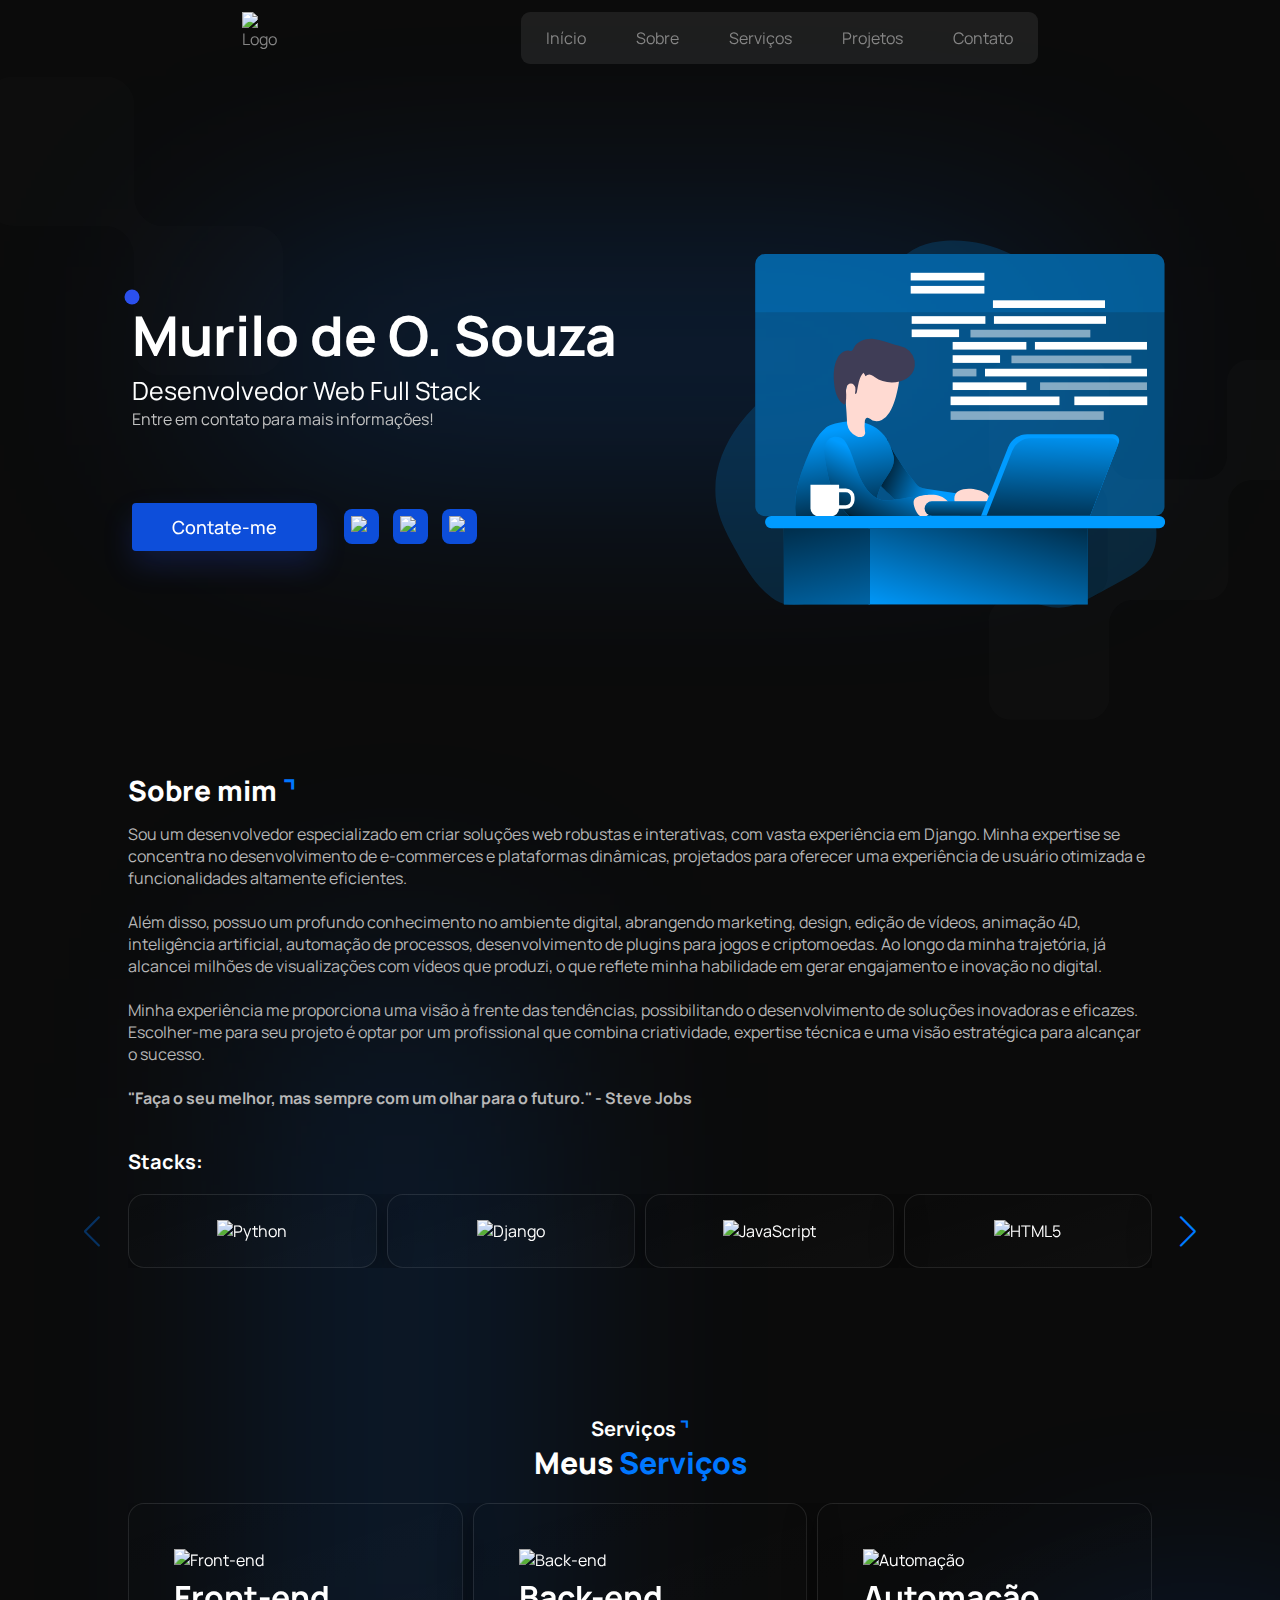
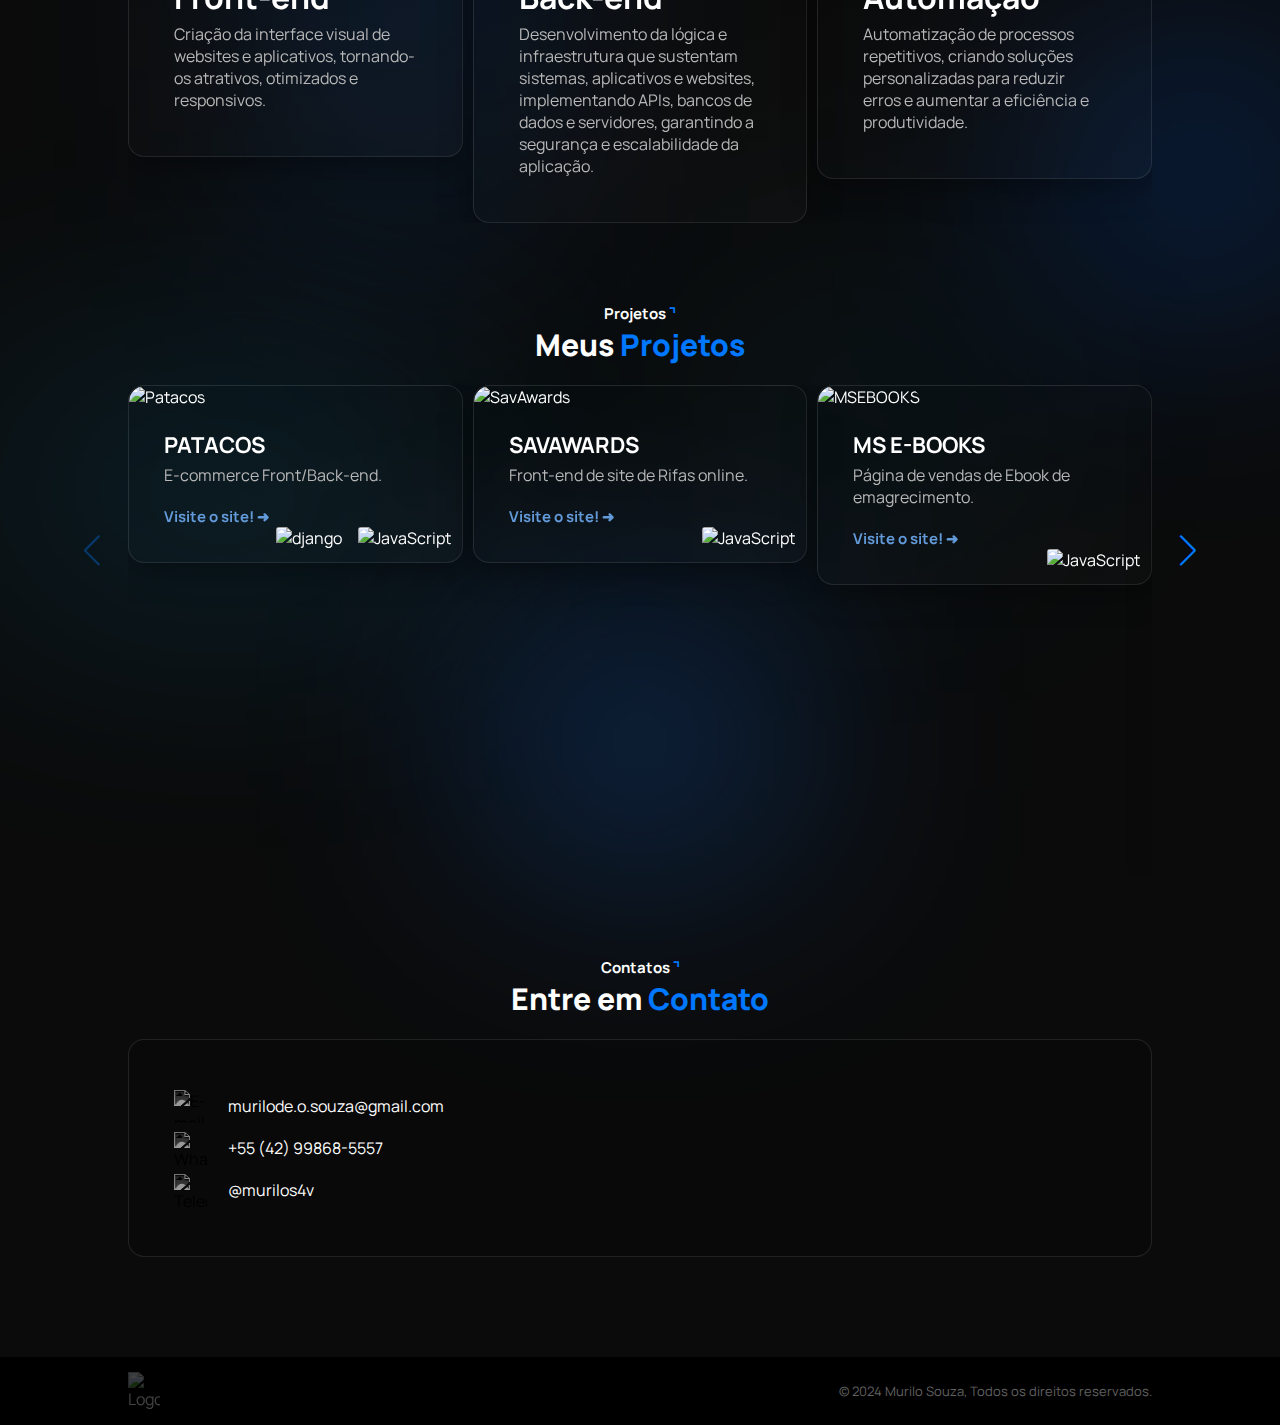
==== commit 9f4c4ea3: "Update index.html" ====
--- a/index.html
+++ b/index.html
@@ -41,10 +41,10 @@
                             <div class="contacts-links">
                                 <a class="contact-me" href="https://api.whatsapp.com/send?phone=5542998685557">Contate-me</a>
                                 <div class="social-media">
-                                    <a href="https://www.instagram.com/murilo.sav/" target="_blank">
+                                    <a href="https://www.instagram.com/murilos4v/" target="_blank">
                                         <img src="./images/instagram-icon.png" alt="Instagram" draggable="false">
                                     </a>
-                                    <a href="https://twitter.com/savitarwp" target="_blank">
+                                    <a href="https://x.com/murilos4v" target="_blank">
                                         <img src="./images/x-icon.png" alt="X/Twitter" draggable="false">
                                     </a>
                                     <a href="https://github.com/murilosav/" target="_blank">
@@ -324,8 +324,8 @@
                             </div>
                             <div class="telegram-info conf">
                                 <img src="./svg/telegram-icon.svg" alt="Telegram">
-                                <a href="https://t.me/murilosav" target="_blank">
-                                    <span>@murilosav</span>
+                                <a href="https://t.me/murilos4v" target="_blank">
+                                    <span>@murilos4v</span>
                                 </a>
                             </div>
                         </div>
